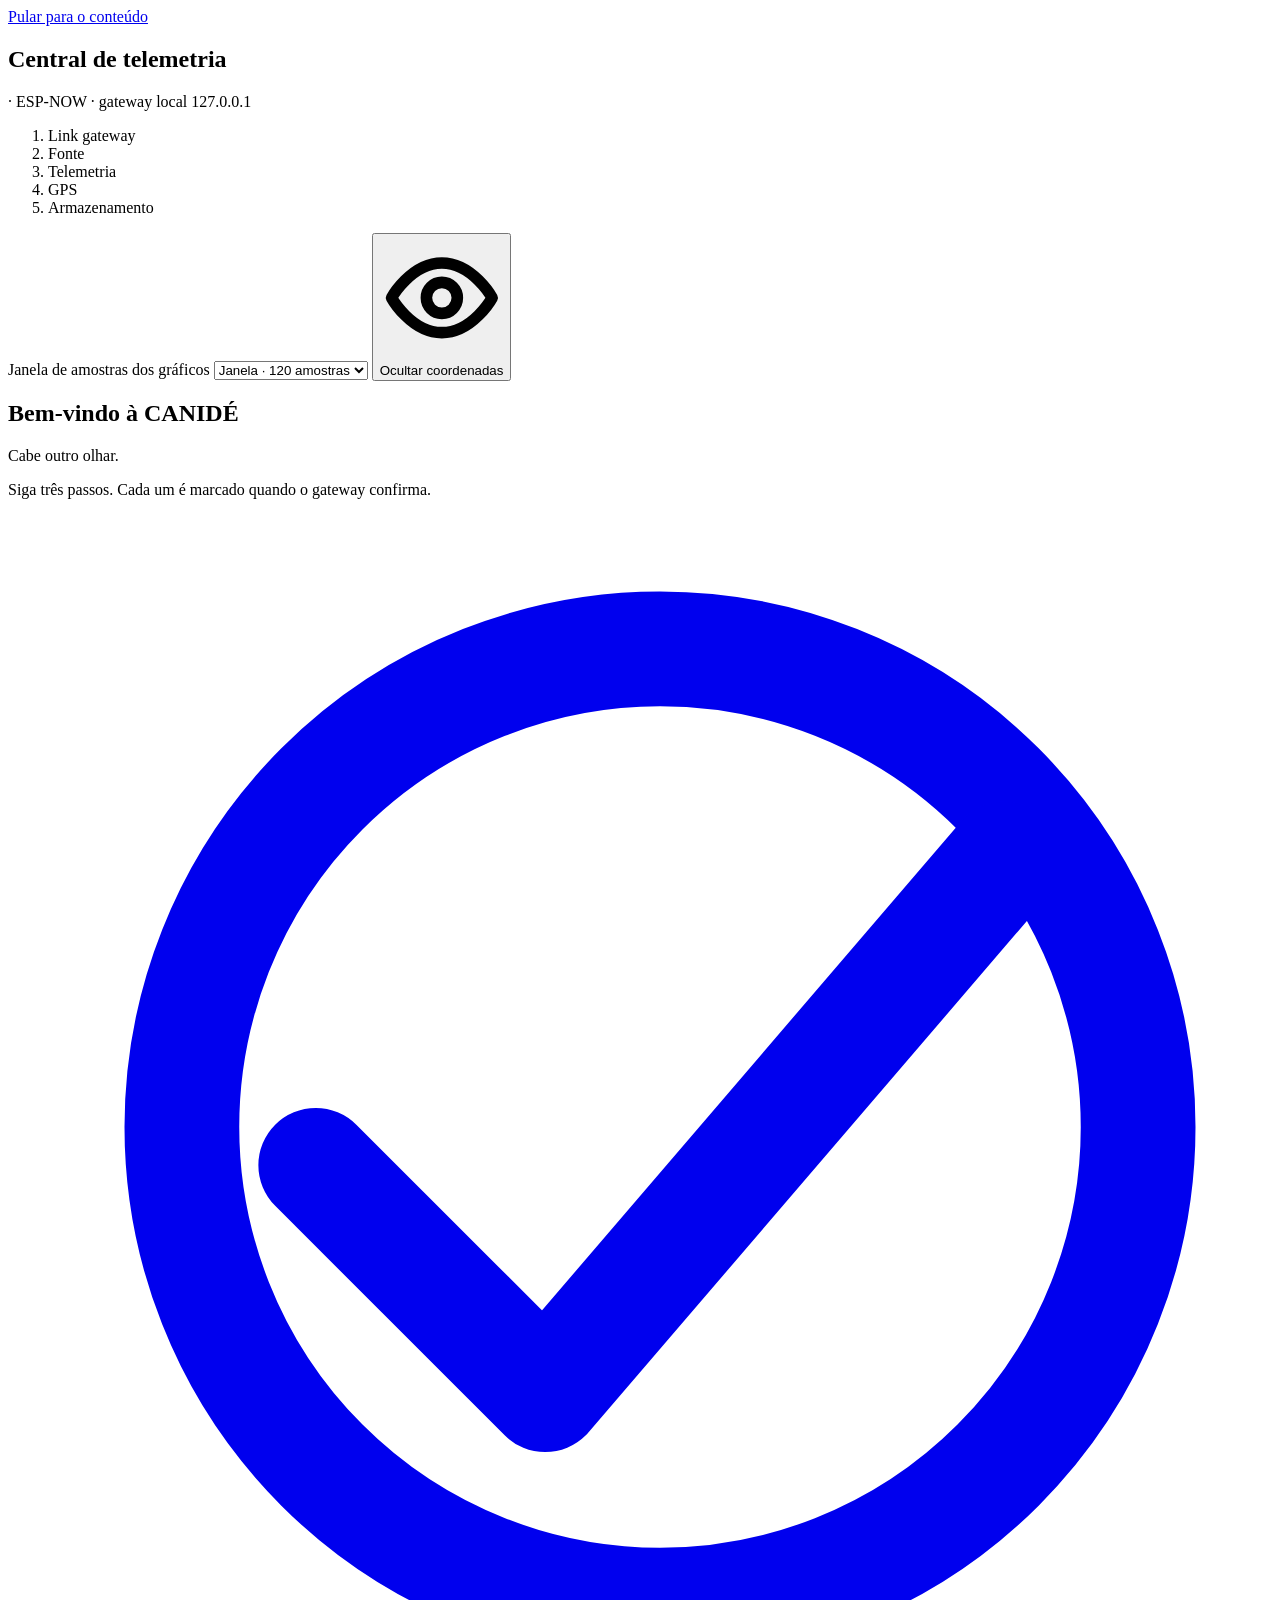
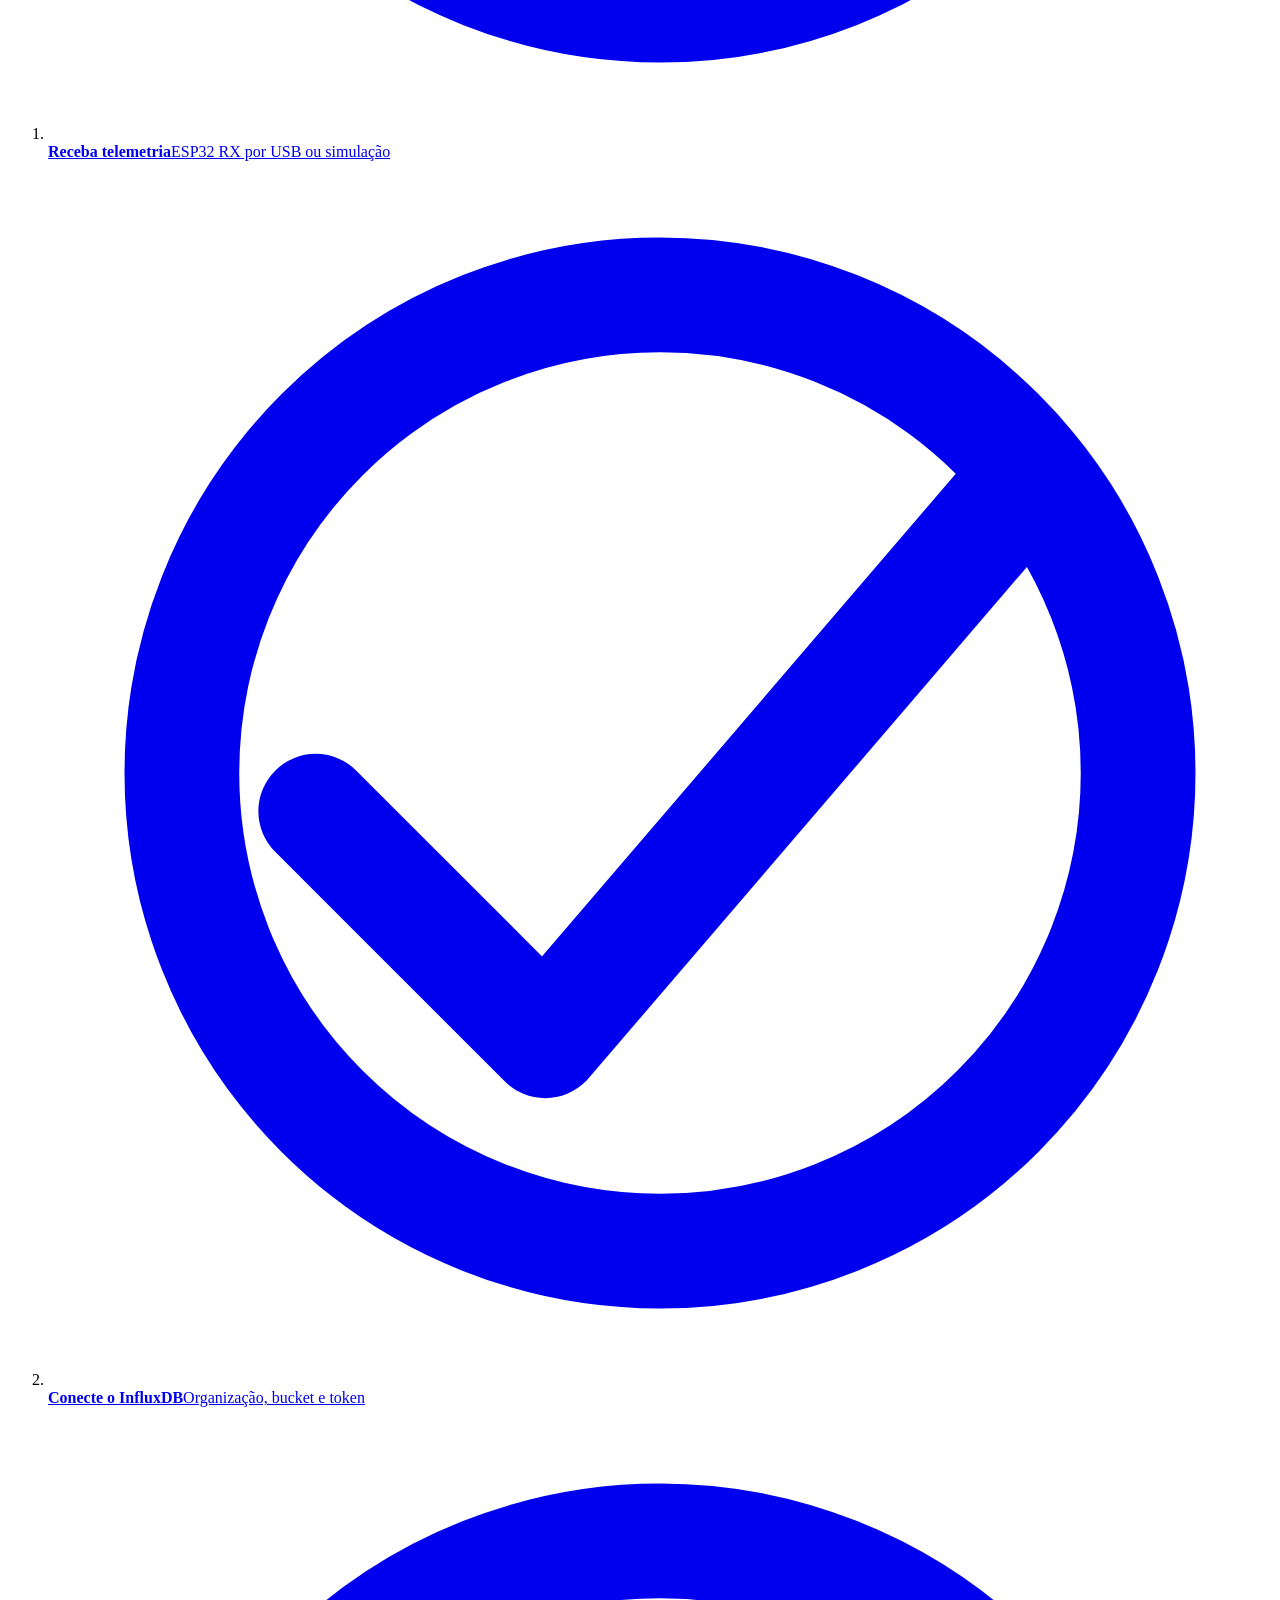
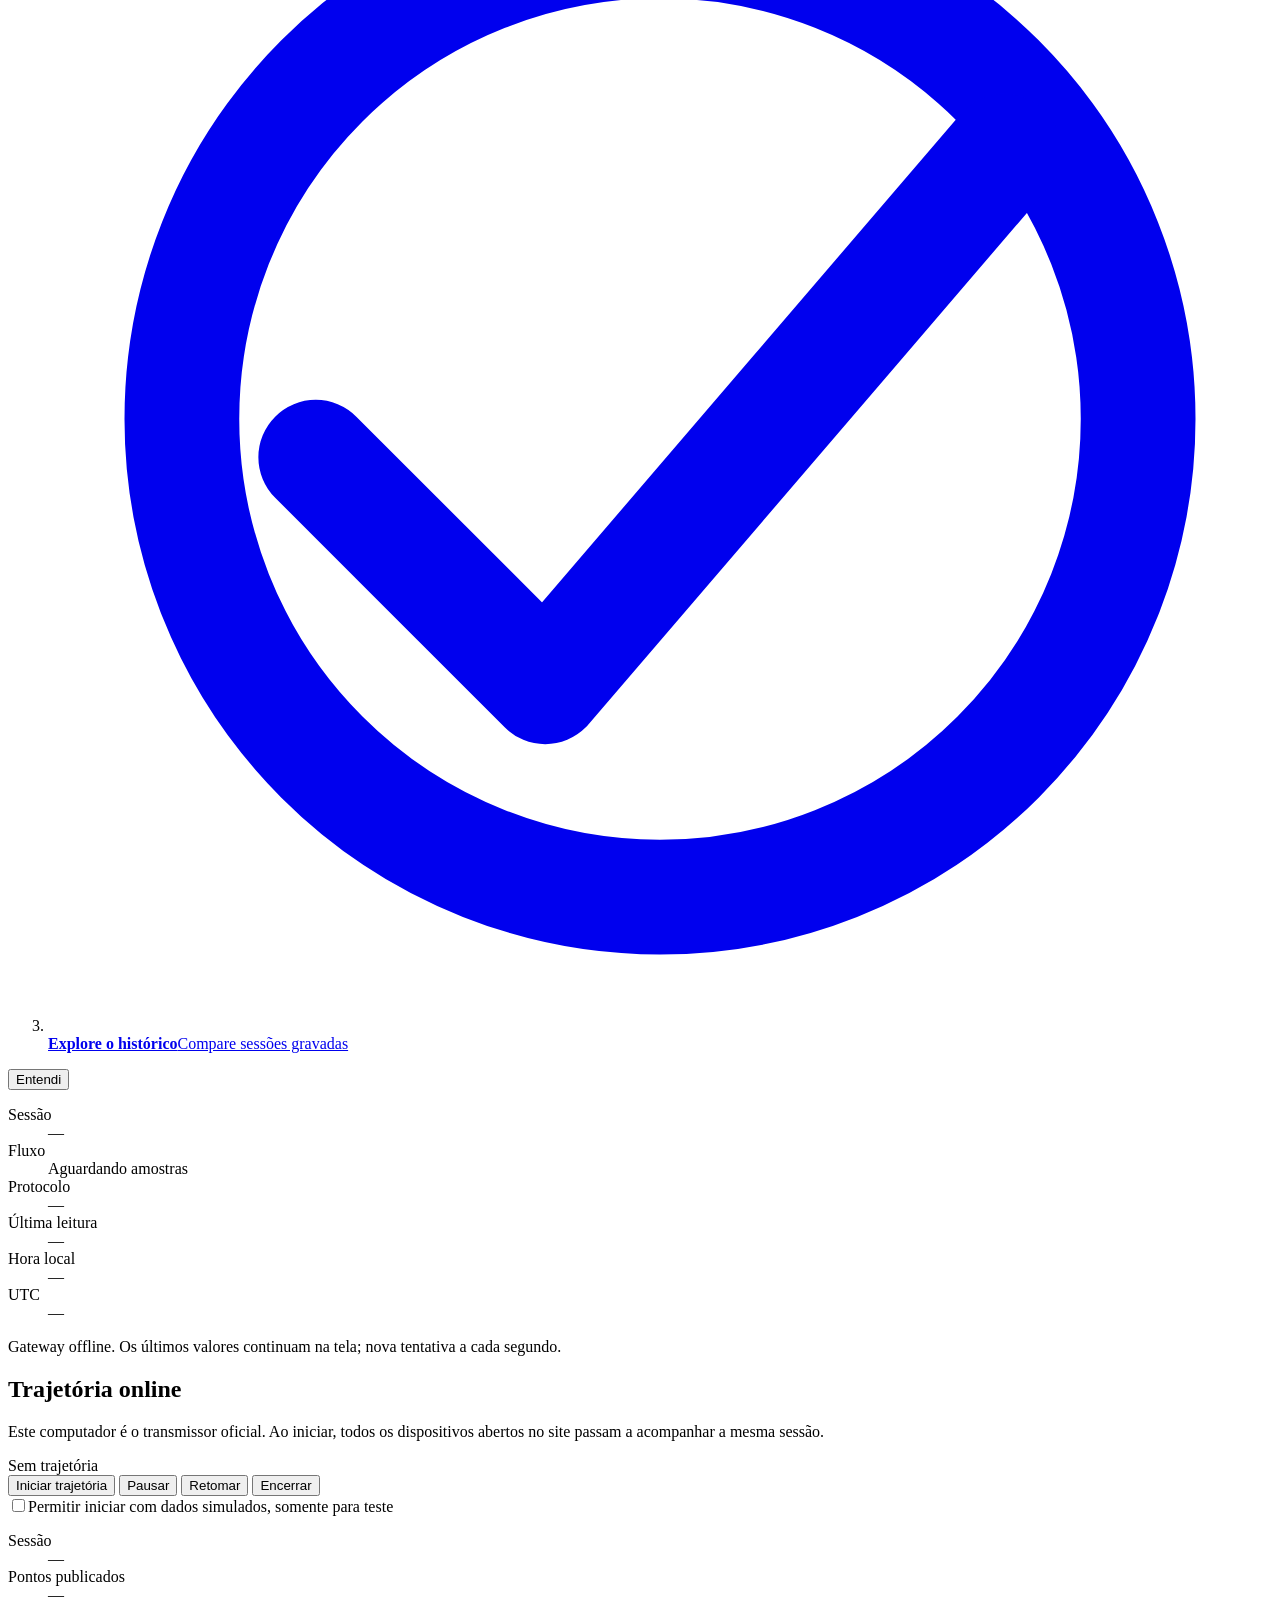
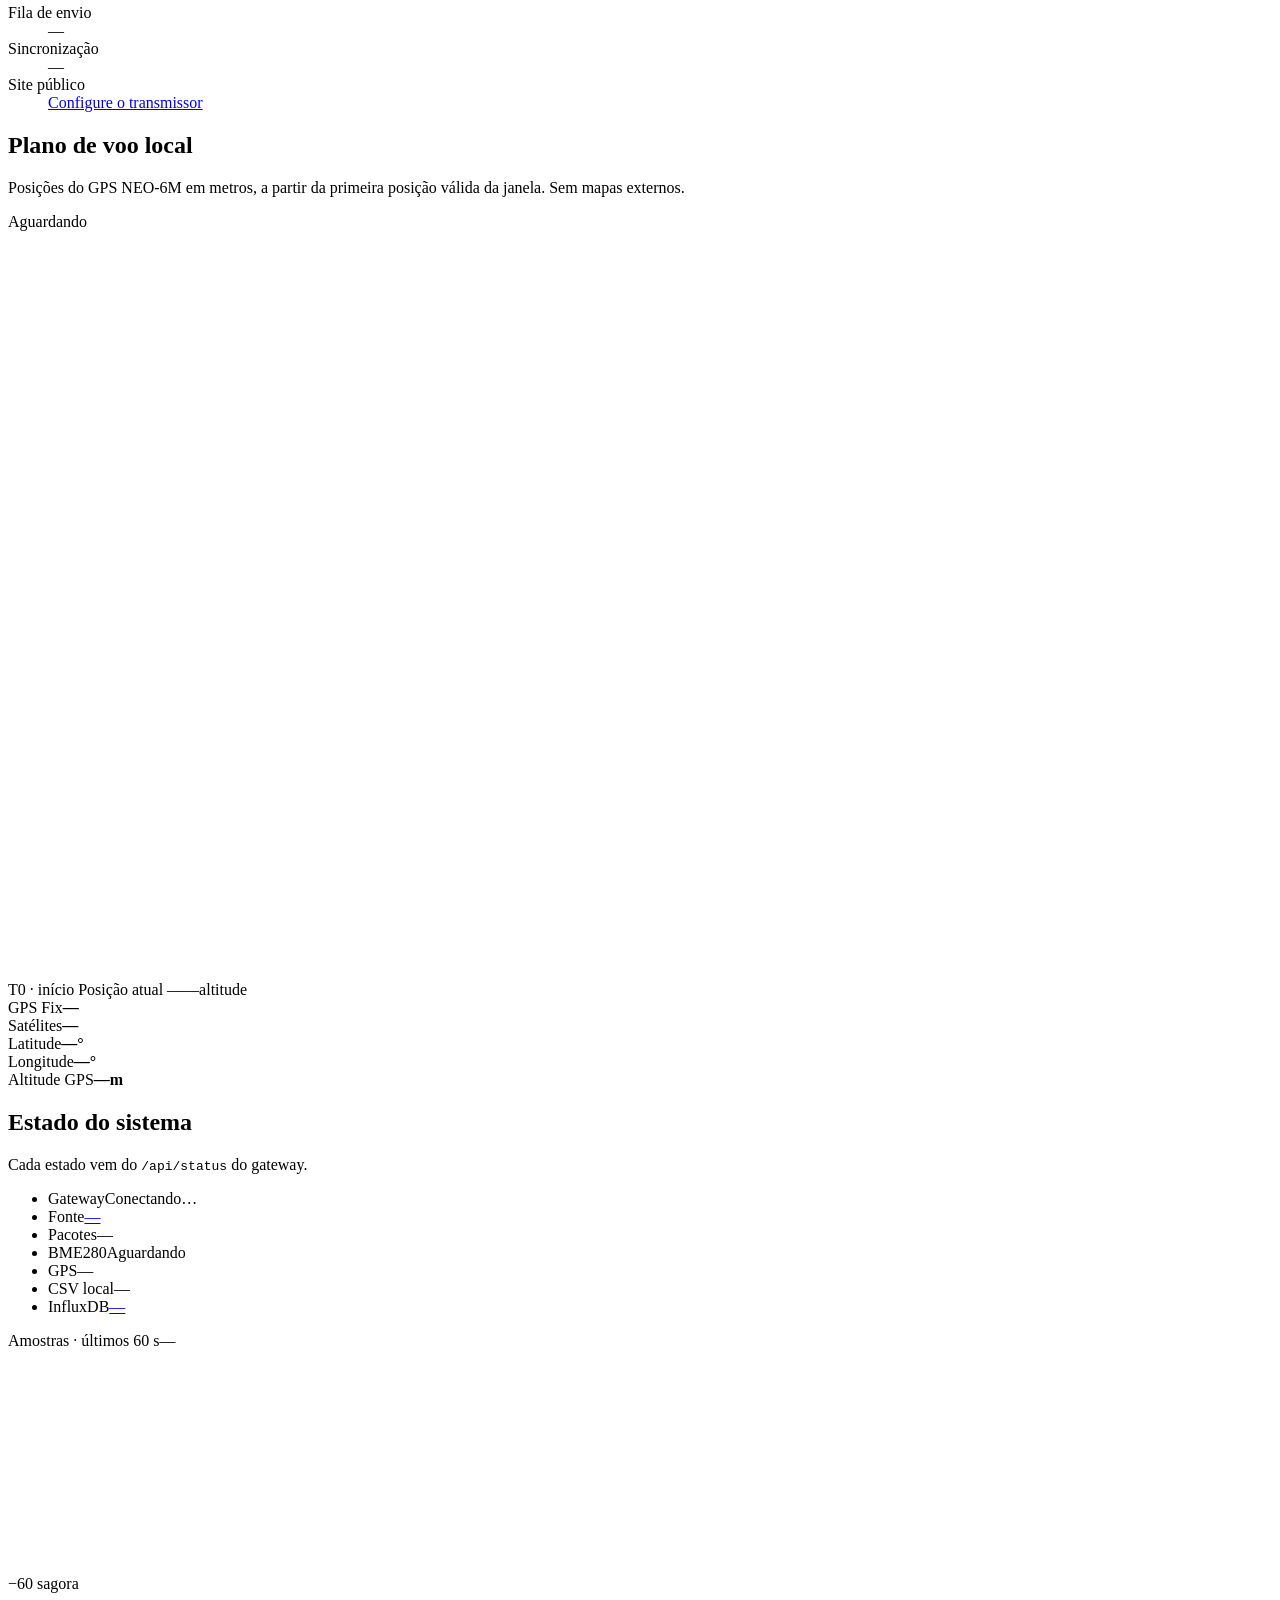
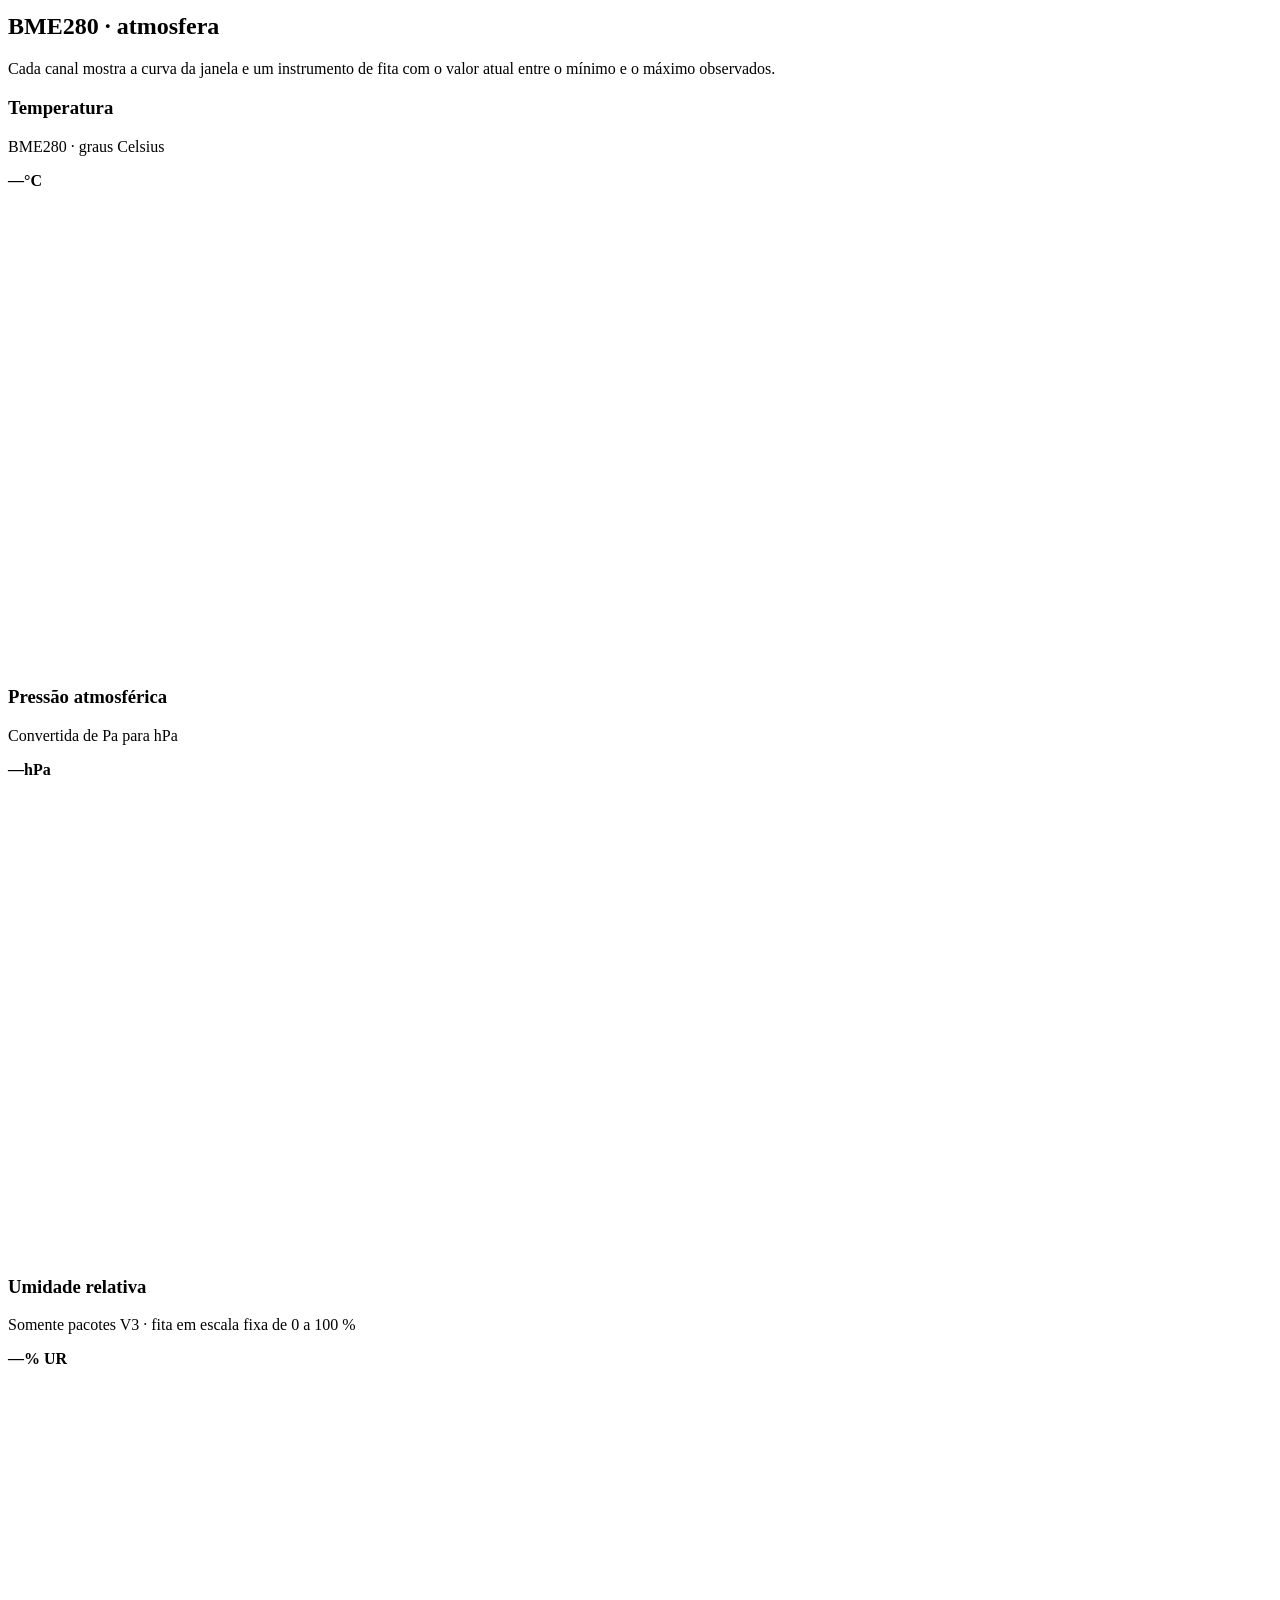
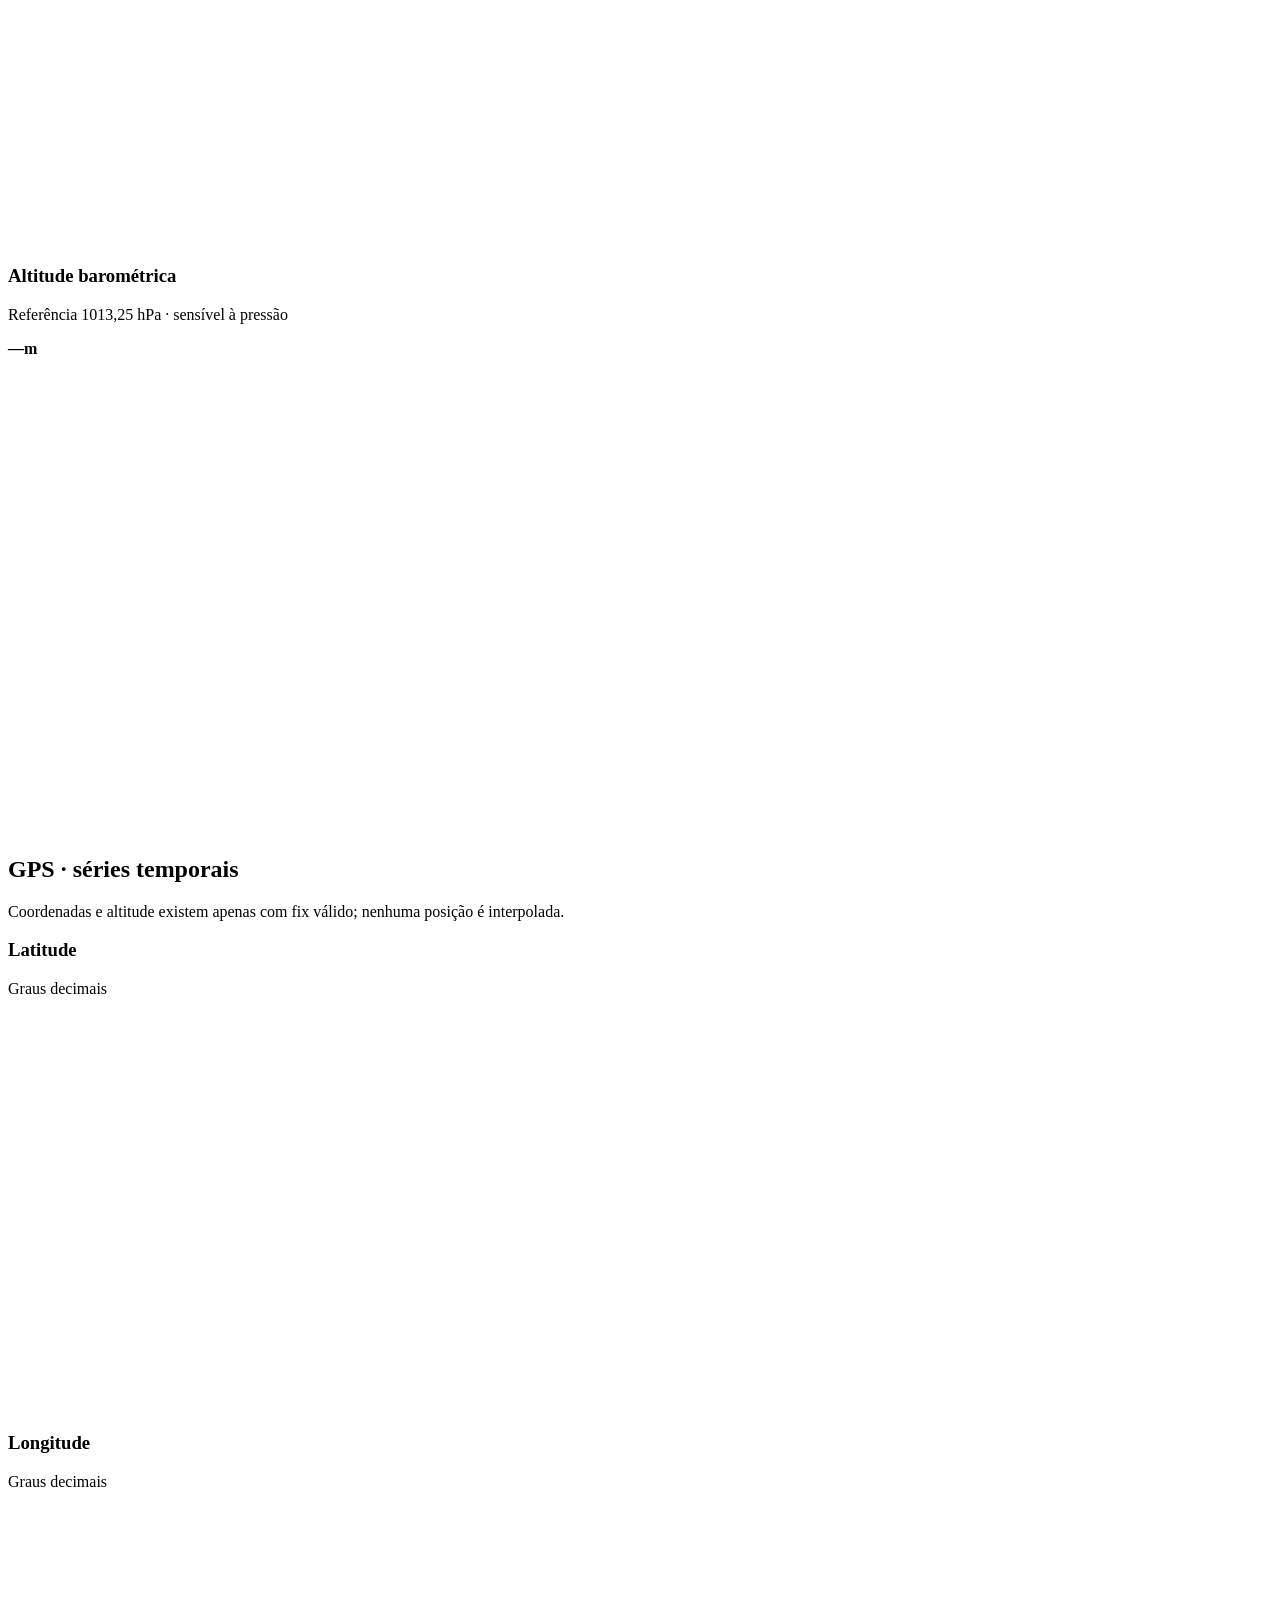
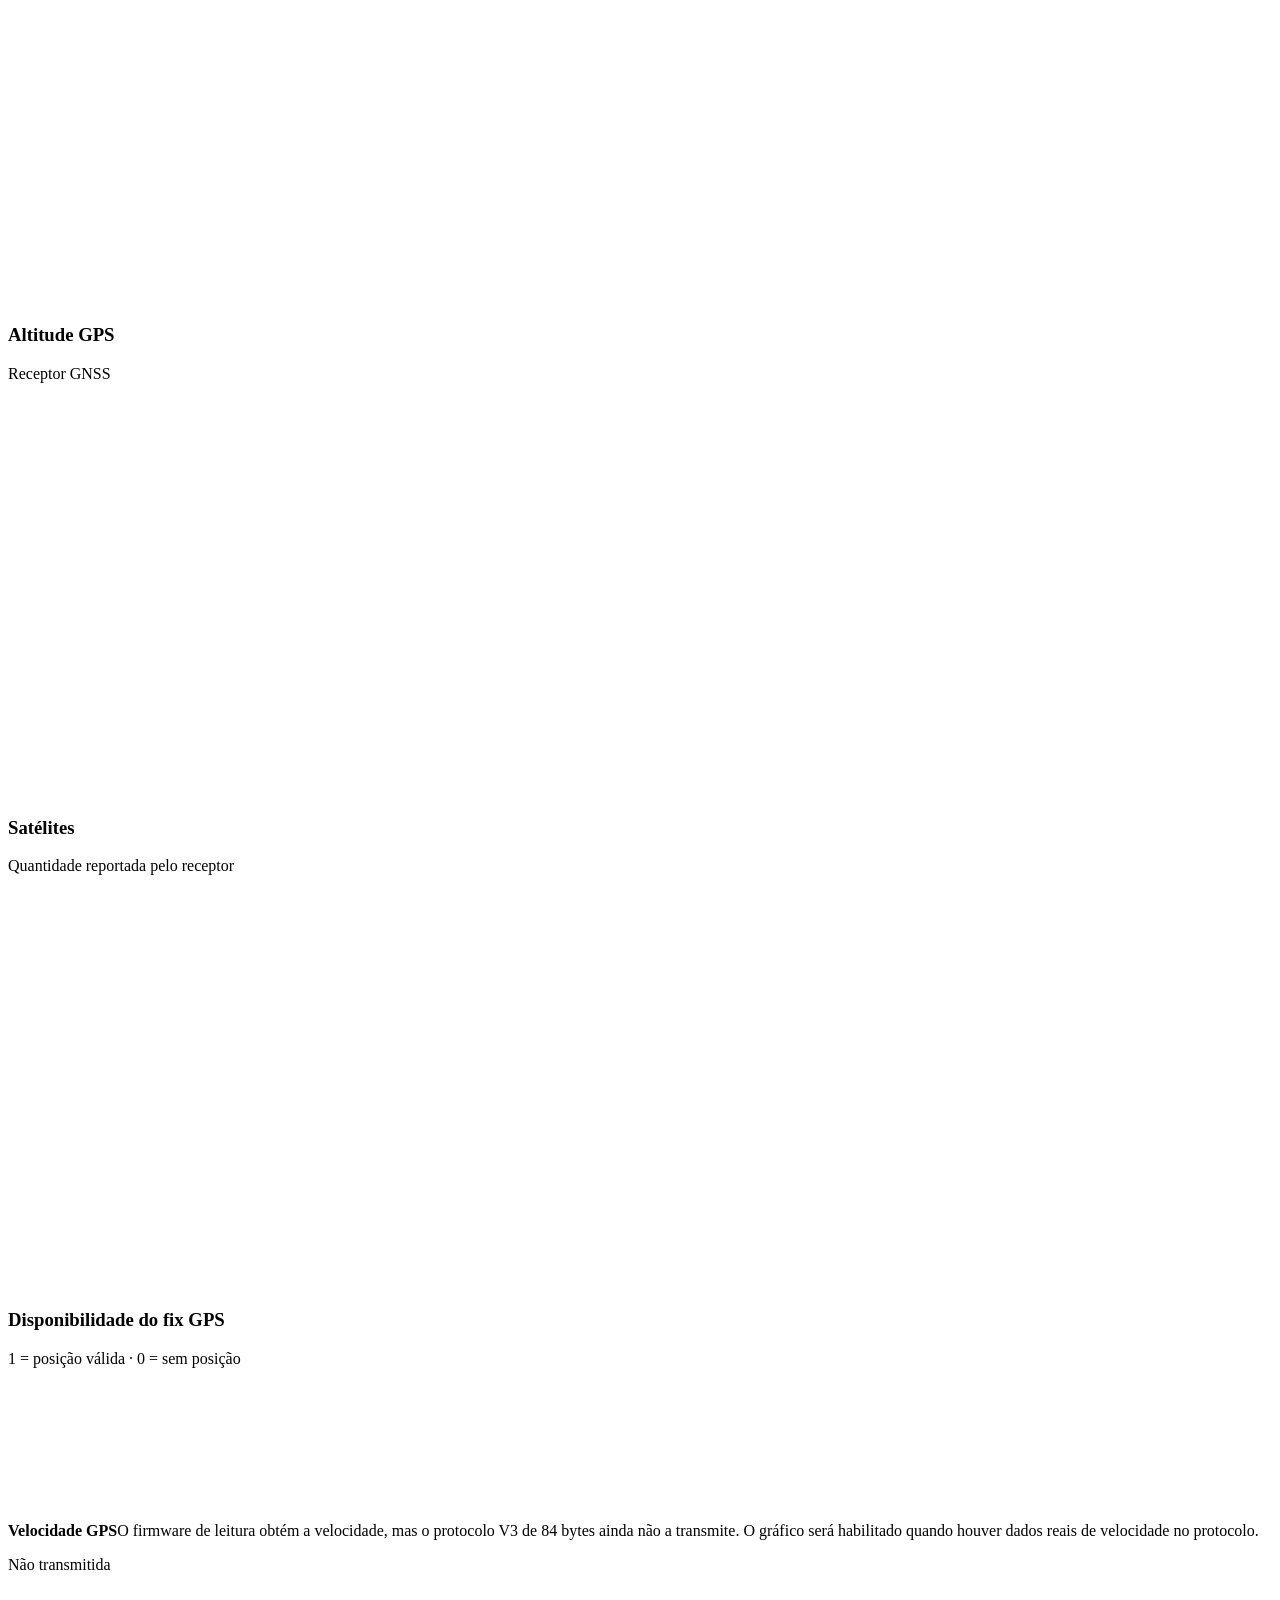
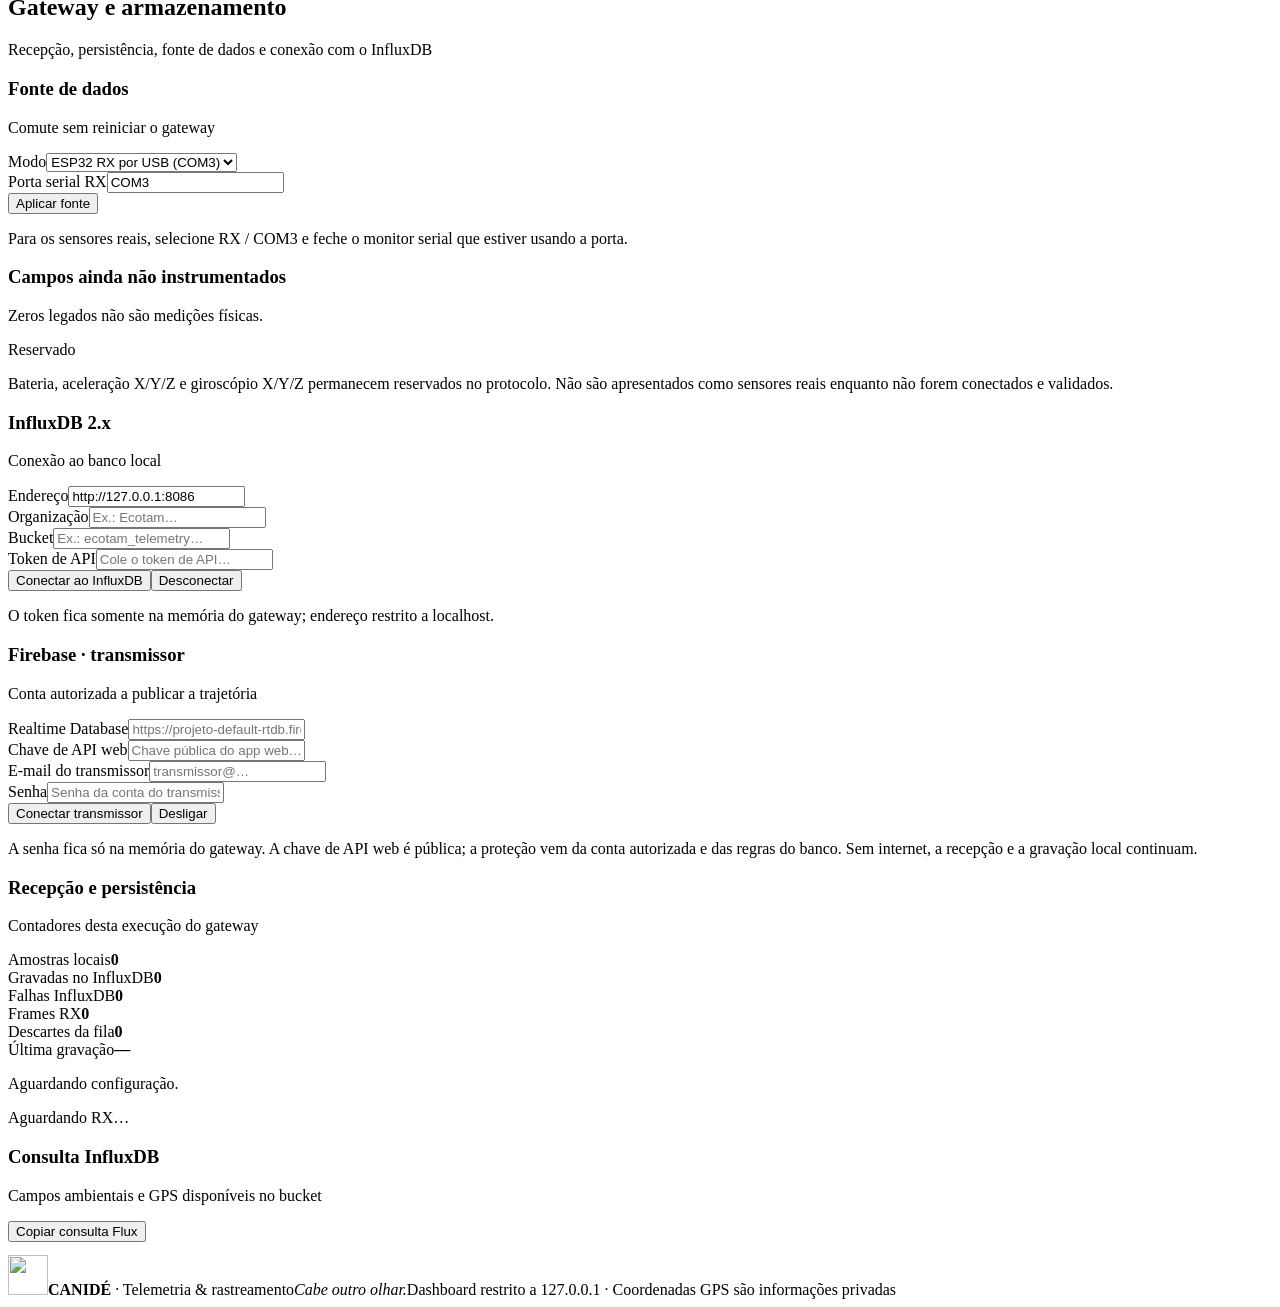
==== GATEWAY_PC/dashboard.html @ 59fcd494 "Telemetria online multidispositivo: Firebase como camada de sincronização e site no GitHub Pages - e" ====
<!DOCTYPE html>
<html lang="pt-BR">
<head>
  <meta charset="utf-8">
  <meta name="viewport" content="width=device-width,initial-scale=1">
  <meta name="color-scheme" content="light">
  <meta name="theme-color" content="#FFFFFF">
  <title>CANIDÉ · Tempo real</title>
  <link rel="icon" href="/assets/brand/icons/08-favicon.svg" type="image/svg+xml">
  <link rel="icon" href="/assets/brand/icons/favicon.ico" sizes="32x32">
  <link rel="apple-touch-icon" href="/assets/brand/icons/07-avatar.png">
 <link rel="preload" href="/assets/brand/fonts/OpenSans-Regular.woff" as="font" type="font/woff" crossorigin><link rel="preload" href="/assets/brand/fonts/OpenSans-Bold.woff" as="font" type="font/woff" crossorigin>
 <link rel="stylesheet" href="/dashboard.css">
  <script src="/dashboard.js" defer></script>
</head>
<body data-page="live" class="is-loading">
<a class="skip-link" href="#main">Pular para o conteúdo</a>
<div class="app">
<div class="sidebar" data-shell="sidebar"></div>
<div class="app-main">
<header class="topbar" data-shell="topbar"></header>

<main id="main" class="page">
  <!-- Abertura: título, data e sequência de inicialização ligada a estados reais. -->
  <section class="hero" aria-labelledby="mission-title">
    <div class="hero__copy">
      <h1 id="mission-title" class="mission-title">Central de telemetria</h1>
      <p class="mission-id"><span data-greeting></span> · ESP-NOW · gateway local 127.0.0.1</p>
      <ol class="boot" aria-label="Sequência de inicialização">
        <li class="boot__step" id="boot-link" data-state="wait">Link gateway</li>
        <li class="boot__step" id="boot-source" data-state="idle">Fonte</li>
        <li class="boot__step" id="boot-telemetry" data-state="idle">Telemetria</li>
        <li class="boot__step" id="boot-gps" data-state="idle">GPS</li>
        <li class="boot__step" id="boot-storage" data-state="idle">Armazenamento</li>
      </ol>
      <div class="live-toolbar">
        <label class="visually-hidden" for="window-size">Janela de amostras dos gráficos</label>
        <select id="window-size" class="input input--compact"><option value="60">Janela · 60 amostras</option><option value="120" selected>Janela · 120 amostras</option><option value="240">Janela · 240 amostras</option></select>
        <button type="button" id="mask-coords" class="btn btn--ghost" aria-pressed="false"><svg viewBox="0 0 16 16" aria-hidden="true" focusable="false"><path d="M1.5 8S4 3.5 8 3.5 14.5 8 14.5 8 12 12.5 8 12.5 1.5 8 1.5 8Z M8 10a2 2 0 1 0 0-4 2 2 0 0 0 0 4Z" fill="none" stroke="currentColor" stroke-width="1.5" stroke-linejoin="round"/></svg>Ocultar coordenadas</button>
      </div>
    </div>
  </section>

  <!-- Primeiros passos: visível até ser dispensado; etapas marcadas pelo estado real. -->
  <section id="guide" class="panel hud guide hidden" aria-labelledby="guide-title">
    <span class="guide__bird" data-brand="symbol" aria-hidden="true"></span>
    <div>
      <h2 id="guide-title">Bem-vindo à CANIDÉ</h2>
      <p class="guide__slogan">Cabe outro olhar.</p>
      <p>Siga três passos. Cada um é marcado quando o gateway confirma.</p>
      <ol class="guide__steps">
        <li data-step="source" data-state="todo"><a href="#source-panel"><svg class="guide__icon" viewBox="0 0 16 16" aria-hidden="true" focusable="false" fill="none" stroke="currentColor" stroke-width="1.5" stroke-linecap="round" stroke-linejoin="round"><circle class="guide__todo" cx="8" cy="8" r="6.25"/><path class="guide__done" d="M3.5 8.5 6.5 11.5 12.5 4.5"/></svg><b>Receba telemetria</b><span>ESP32 RX por USB ou simulação</span></a></li>
        <li data-step="influx" data-state="todo"><a href="#influx-panel"><svg class="guide__icon" viewBox="0 0 16 16" aria-hidden="true" focusable="false" fill="none" stroke="currentColor" stroke-width="1.5" stroke-linecap="round" stroke-linejoin="round"><circle class="guide__todo" cx="8" cy="8" r="6.25"/><path class="guide__done" d="M3.5 8.5 6.5 11.5 12.5 4.5"/></svg><b>Conecte o InfluxDB</b><span>Organização, bucket e token</span></a></li>
        <li data-step="history" data-state="todo"><a href="/historico"><svg class="guide__icon" viewBox="0 0 16 16" aria-hidden="true" focusable="false" fill="none" stroke="currentColor" stroke-width="1.5" stroke-linecap="round" stroke-linejoin="round"><circle class="guide__todo" cx="8" cy="8" r="6.25"/><path class="guide__done" d="M3.5 8.5 6.5 11.5 12.5 4.5"/></svg><b>Explore o histórico</b><span>Compare sessões gravadas</span></a></li>
      </ol>
    </div>
    <button type="button" id="guide-dismiss" class="btn btn--ghost">Entendi</button>
  </section>

  <dl class="panel mission-bar" aria-label="Estado da missão">
    <div class="status-cell"><dt>Sessão</dt><dd id="session-state" class="mono">—</dd></div>
    <div class="status-cell"><dt>Fluxo</dt><dd id="fresh-label">Aguardando amostras</dd></div>
    <div class="status-cell"><dt>Protocolo</dt><dd id="protocol-label" class="mono">—</dd></div>
    <div class="status-cell"><dt>Última leitura</dt><dd id="last-sample-time" class="mono">—</dd></div>
    <div class="status-cell"><dt>Hora local</dt><dd id="clock-local" class="mono">—</dd></div>
    <div class="status-cell"><dt>UTC</dt><dd id="clock-utc" class="mono">—</dd></div>
  </dl>
  <div id="offline-banner" class="banner error offline-banner hidden" role="alert">Gateway offline. Os últimos valores continuam na tela; nova tentativa a cada segundo.</div>
  <p id="announcer" class="visually-hidden" aria-live="polite"></p>

  <!-- Transmissão online: só existe neste computador (127.0.0.1). O site público não tem estes controles. -->
  <section class="panel traj-panel" id="traj-panel" aria-labelledby="h-traj">
    <header class="panel__head">
      <div><h2 id="h-traj" class="deck-title">Trajetória online</h2><p>Este computador é o transmissor oficial. Ao iniciar, todos os dispositivos abertos no site passam a acompanhar a mesma sessão.</p></div>
      <span id="traj-tag" class="tag">Sem trajetória</span>
    </header>
    <div class="traj-grid">
      <div class="traj-controls">
        <div class="btn-row traj-actions">
          <button type="button" class="btn" id="traj-start" data-action="start">Iniciar trajetória</button>
          <button type="button" class="btn btn--ghost" id="traj-pause" data-action="pause">Pausar</button>
          <button type="button" class="btn btn--ghost" id="traj-resume" data-action="resume">Retomar</button>
          <button type="button" class="btn btn--ghost" id="traj-finish" data-action="finish">Encerrar</button>
        </div>
        <label class="check" for="traj-allow-sim"><input type="checkbox" id="traj-allow-sim"><span>Permitir iniciar com dados simulados, somente para teste</span></label>
        <p id="traj-message" class="msg" role="status"></p>
      </div>
      <dl class="traj-facts">
        <div><dt>Sessão</dt><dd id="traj-id" class="mono">—</dd></div>
        <div><dt>Pontos publicados</dt><dd id="traj-points" class="mono">—</dd></div>
        <div><dt>Fila de envio</dt><dd id="traj-pending" class="mono">—</dd></div>
        <div><dt>Sincronização</dt><dd id="traj-link">—</dd></div>
        <div class="traj-facts__wide"><dt>Site público</dt><dd><a id="traj-site" href="#sync-panel">Configure o transmissor</a></dd></div>
      </dl>
    </div>
    <p id="traj-error" class="error" role="alert"></p>
  </section>

  <!-- Deck principal: trajetória protagonista + subsistemas. -->
  <div class="deck">
    <section class="panel hud track-panel" aria-labelledby="h-track">
      <header class="panel__head">
        <div><h2 id="h-track" class="deck-title">Plano de voo local</h2><p>Posições do GPS NEO-6M em metros, a partir da primeira posição válida da janela. Sem mapas externos.</p></div>
        <span id="gps-status" class="tag">Aguardando</span>
      </header>
      <div class="chart-frame" data-sensitive><svg id="chart-track" class="chart chart--track" viewBox="0 0 900 520" role="img" aria-label="Trajetória GPS 2D"></svg></div>
      <div class="track-foot">
        <p id="meta-track" class="chart-meta"></p>
        <div class="legend" aria-hidden="true">
          <span><i class="legend-dot tone-neutral"></i>T0 · início</span>
          <span><i class="legend-dot tone-orange"></i>Posição atual</span>
          <span class="alt-legend"><span id="alt-min" class="mono">—</span><i class="alt-ramp"><b></b><b></b><b></b></i><span id="alt-max" class="mono">—</span><span id="alt-source">altitude</span></span>
        </div>
      </div>
      <div class="track-hud" aria-label="Últimos valores GPS">
        <div class="readout tone-yellow"><span class="readout__label">GPS Fix</span><strong class="readout__value"><span id="fix-state">—</span></strong></div>
        <div class="readout tone-blue"><span class="readout__label">Satélites</span><strong class="readout__value"><span id="satellites">—</span></strong></div>
        <div class="readout tone-teal" data-sensitive><span class="readout__label">Latitude</span><strong class="readout__value"><span id="latitude">—</span><span class="readout__unit">°</span></strong></div>
        <div class="readout tone-teal" data-sensitive><span class="readout__label">Longitude</span><strong class="readout__value"><span id="longitude">—</span><span class="readout__unit">°</span></strong></div>
        <div class="readout tone-olive"><span class="readout__label">Altitude GPS</span><strong class="readout__value"><span id="gps-altitude">—</span><span class="readout__unit">m</span></strong></div>
      </div>
    </section>

    <aside class="panel hud systems" aria-labelledby="h-systems">
      <header class="panel__head"><div><h2 id="h-systems" class="deck-title">Estado do sistema</h2><p>Cada estado vem do <code>/api/status</code> do gateway.</p></div></header>
      <ul class="sys-list">
        <li class="sys"><span class="lamp" id="lamp-gateway" data-state="wait"></span><span class="sys__name">Gateway</span><span class="sys__value" id="gw-state">Conectando…</span></li>
        <li class="sys"><span class="lamp" id="lamp-source" data-state="idle"></span><span class="sys__name">Fonte</span><a class="sys__value" href="#source-panel" id="src-state">—</a></li>
        <li class="sys"><span class="lamp" id="lamp-packets" data-state="idle"></span><span class="sys__name">Pacotes</span><span class="sys__value" id="packets-state">—</span></li>
        <li class="sys"><span class="lamp" id="lamp-bme" data-state="idle"></span><span class="sys__name">BME280</span><span class="sys__value" id="bme-status">Aguardando</span></li>
        <li class="sys"><span class="lamp" id="lamp-gps" data-state="idle"></span><span class="sys__name">GPS</span><span class="sys__value" id="gps-sys">—</span></li>
        <li class="sys"><span class="lamp" id="lamp-csv" data-state="idle"></span><span class="sys__name">CSV local</span><span class="sys__value" id="csv-state">—</span></li>
        <li class="sys"><span class="lamp" id="lamp-db" data-state="idle"></span><span class="sys__name">InfluxDB</span><a class="sys__value" href="#influx-panel" id="db-state">—</a></li>
      </ul>
      <div class="activity">
        <div class="activity__head"><span class="status-label">Amostras · últimos 60 s</span><span id="packet-rate" class="mono">—</span></div>
        <svg id="packet-activity" class="activity__plot" viewBox="0 0 320 56" role="img" aria-label="Chegada de amostras nos últimos 60 segundos"></svg>
        <div class="activity__axis mono" aria-hidden="true"><span>−60 s</span><span>agora</span></div>
      </div>
    </aside>
  </div>

  <section class="section" aria-labelledby="bme-title">
    <div class="section-title">
      <div class="section-title__id"><div><h2 id="bme-title">BME280 · atmosfera</h2><p>Cada canal mostra a curva da janela e um instrumento de fita com o valor atual entre o mínimo e o máximo observados.</p></div></div>
    </div>
    <div class="chart-grid chart-grid--bme">
      <article class="panel hud chart-panel channel tone-orange" aria-labelledby="h-temperature">
        <header class="channel__head"><div><h3 id="h-temperature">Temperatura</h3><p>BME280 · graus Celsius</p></div><strong class="channel__value"><span id="temperature">—</span><span class="readout__unit">°C</span></strong></header>
        <div class="chart-frame"><svg id="chart-temperature" class="chart" viewBox="0 0 640 240" role="img" aria-label="Histórico recente da temperatura"></svg></div>
        <p id="meta-temperature" class="chart-meta"></p>
      </article>
      <article class="panel hud chart-panel channel tone-blue" aria-labelledby="h-pressure">
        <header class="channel__head"><div><h3 id="h-pressure">Pressão atmosférica</h3><p>Convertida de Pa para hPa</p></div><strong class="channel__value"><span id="pressure">—</span><span class="readout__unit">hPa</span></strong></header>
        <div class="chart-frame"><svg id="chart-pressure" class="chart" viewBox="0 0 640 240" role="img" aria-label="Histórico recente da pressão"></svg></div>
        <p id="meta-pressure" class="chart-meta"></p>
      </article>
      <article class="panel hud chart-panel channel tone-teal" aria-labelledby="h-humidity">
        <header class="channel__head"><div><h3 id="h-humidity">Umidade relativa</h3><p>Somente pacotes V3 · fita em escala fixa de 0 a 100 %</p></div><strong class="channel__value"><span id="humidity">—</span><span class="readout__unit">% UR</span></strong></header>
        <div class="chart-frame"><svg id="chart-humidity" class="chart" viewBox="0 0 640 240" role="img" aria-label="Histórico recente da umidade"></svg></div>
        <p id="meta-humidity" class="chart-meta"></p>
      </article>
      <article class="panel hud chart-panel channel tone-olive" aria-labelledby="h-altitude">
        <header class="channel__head"><div><h3 id="h-altitude">Altitude barométrica</h3><p>Referência 1013,25 hPa · sensível à pressão</p></div><strong class="channel__value"><span id="altitude">—</span><span class="readout__unit">m</span></strong></header>
        <div class="chart-frame"><svg id="chart-altitude" class="chart" viewBox="0 0 640 240" role="img" aria-label="Histórico recente da altitude barométrica"></svg></div>
        <p id="meta-altitude" class="chart-meta"></p>
      </article>
    </div>
  </section>

  <section class="section" aria-labelledby="gps-title">
    <div class="section-title">
      <div class="section-title__id"><div><h2 id="gps-title">GPS · séries temporais</h2><p>Coordenadas e altitude existem apenas com fix válido; nenhuma posição é interpolada.</p></div></div>
    </div>
    <div class="chart-grid chart-grid--gps">
      <article class="panel chart-panel channel tone-teal" aria-labelledby="h-latitude">
        <header class="panel__head"><div><h3 id="h-latitude">Latitude</h3><p>Graus decimais</p></div></header>
        <div class="chart-frame" data-sensitive><svg id="chart-latitude" class="chart" viewBox="0 0 640 200" role="img" aria-label="Latitude ao longo do tempo"></svg></div>
        <p id="meta-latitude" class="chart-meta"></p>
      </article>
      <article class="panel chart-panel channel tone-teal" aria-labelledby="h-longitude">
        <header class="panel__head"><div><h3 id="h-longitude">Longitude</h3><p>Graus decimais</p></div></header>
        <div class="chart-frame" data-sensitive><svg id="chart-longitude" class="chart" viewBox="0 0 640 200" role="img" aria-label="Longitude ao longo do tempo"></svg></div>
        <p id="meta-longitude" class="chart-meta"></p>
      </article>
      <article class="panel chart-panel channel tone-olive" aria-labelledby="h-gps-altitude">
        <header class="panel__head"><div><h3 id="h-gps-altitude">Altitude GPS</h3><p>Receptor GNSS</p></div></header>
        <div class="chart-frame"><svg id="chart-gps-altitude" class="chart" viewBox="0 0 640 200" role="img" aria-label="Altitude GPS ao longo do tempo"></svg></div>
        <p id="meta-gps-altitude" class="chart-meta"></p>
      </article>
      <article class="panel chart-panel channel tone-blue" aria-labelledby="h-satellites">
        <header class="panel__head"><div><h3 id="h-satellites">Satélites</h3><p>Quantidade reportada pelo receptor</p></div></header>
        <div class="chart-frame"><svg id="chart-satellites" class="chart" viewBox="0 0 640 200" role="img" aria-label="Número de satélites ao longo do tempo"></svg></div>
        <p id="meta-satellites" class="chart-meta"></p>
      </article>
      <article class="panel chart-panel channel tone-yellow span-all" aria-labelledby="h-fix">
        <header class="panel__head"><div><h3 id="h-fix">Disponibilidade do fix GPS</h3><p>1 = posição válida · 0 = sem posição</p></div></header>
        <div class="chart-frame"><svg id="chart-fix" class="chart chart--fix" viewBox="0 0 1280 120" role="img" aria-label="Fix GPS ao longo do tempo"></svg></div>
        <p id="meta-fix" class="chart-meta"></p>
      </article>
    </div>
    <div class="pending-note"><p><strong>Velocidade GPS</strong>O firmware de leitura obtém a velocidade, mas o protocolo V3 de 84 bytes ainda não a transmite. O gráfico será habilitado quando houver dados reais de velocidade no protocolo.</p><span class="tag">Não transmitida</span></div>
  </section>

  <section class="section" aria-labelledby="ops-title">
    <div class="section-title">
      <div class="section-title__id"><div><h2 id="ops-title">Gateway e armazenamento</h2><p>Recepção, persistência, fonte de dados e conexão com o InfluxDB</p></div></div>
    </div>
    <div class="ops-grid">
      <div class="ops-col">
      <section class="panel" id="source-panel" aria-labelledby="h-source">
        <header class="panel__head"><div><h3 id="h-source">Fonte de dados</h3><p>Comute sem reiniciar o gateway</p></div></header>
        <div class="field"><label for="source-mode">Modo</label><select id="source-mode" class="input"><option value="rx">ESP32 RX por USB (COM3)</option><option value="sim">Simulação no computador</option></select></div>
        <div class="field"><label for="source-port">Porta serial RX</label><input id="source-port" name="source-port" class="input mono" value="COM3" autocomplete="off" spellcheck="false"></div>
        <button type="button" id="source-apply" class="btn btn--ghost btn--block">Aplicar fonte</button>
        <p class="fine">Para os sensores reais, selecione RX / COM3 e feche o monitor serial que estiver usando a porta.</p>
        <p id="source-message" class="msg" role="status"></p>
      </section>
      <section class="panel" aria-labelledby="h-reserved">
        <header class="panel__head"><div><h3 id="h-reserved">Campos ainda não instrumentados</h3><p>Zeros legados não são medições físicas.</p></div><span class="tag">Reservado</span></header>
        <p class="note">Bateria, aceleração X/Y/Z e giroscópio X/Y/Z permanecem reservados no protocolo. Não são apresentados como sensores reais enquanto não forem conectados e validados.</p>
      </section>
      </div>
      <section class="panel" id="influx-panel" aria-labelledby="h-influx">
        <header class="panel__head"><div><h3 id="h-influx">InfluxDB 2.x</h3><p>Conexão ao banco local</p></div></header>
        <form id="influx-form" autocomplete="off">
          <div class="field"><label for="influx-url">Endereço</label><input id="influx-url" name="influx-url" type="url" class="input mono" required value="http://127.0.0.1:8086" spellcheck="false"></div>
          <div class="field"><label for="influx-org">Organização</label><input id="influx-org" name="influx-org" class="input" required placeholder="Ex.: Ecotam…" spellcheck="false"></div>
          <div class="field"><label for="influx-bucket">Bucket</label><input id="influx-bucket" name="influx-bucket" class="input" required placeholder="Ex.: ecotam_telemetry…" spellcheck="false"></div>
          <div class="field"><label for="influx-token">Token de API</label><input id="influx-token" name="influx-token" class="input" required type="password" placeholder="Cole o token de API…" autocomplete="off" spellcheck="false"></div>
          <div class="btn-row"><button type="submit" id="connect-button" class="btn btn--block">Conectar ao InfluxDB</button><button type="button" id="disconnect-button" class="btn btn--ghost btn--block">Desconectar</button></div>
        </form>
        <p class="fine">O token fica somente na memória do gateway; endereço restrito a localhost.</p>
        <p id="connect-message" class="msg" role="status"></p>
      </section>
      <section class="panel" id="sync-panel" aria-labelledby="h-sync">
        <header class="panel__head"><div><h3 id="h-sync">Firebase · transmissor</h3><p>Conta autorizada a publicar a trajetória</p></div></header>
        <form id="sync-form" autocomplete="off">
          <div class="field"><label for="sync-db">Realtime Database</label><input id="sync-db" name="sync-db" type="url" class="input mono" required placeholder="https://projeto-default-rtdb.firebaseio.com" spellcheck="false"></div>
          <div class="field"><label for="sync-key">Chave de API web</label><input id="sync-key" name="sync-key" class="input mono" required spellcheck="false" placeholder="Chave pública do app web…"></div>
          <div class="field"><label for="sync-email">E-mail do transmissor</label><input id="sync-email" name="sync-email" type="email" class="input" required autocomplete="username" spellcheck="false" placeholder="transmissor@…"></div>
          <div class="field"><label for="sync-password">Senha</label><input id="sync-password" name="sync-password" type="password" class="input" required autocomplete="current-password" placeholder="Senha da conta do transmissor…"></div>
          <div class="btn-row"><button type="submit" id="sync-connect" class="btn btn--block">Conectar transmissor</button><button type="button" id="sync-disconnect" class="btn btn--ghost btn--block">Desligar</button></div>
        </form>
        <p class="fine">A senha fica só na memória do gateway. A chave de API web é pública; a proteção vem da conta autorizada e das regras do banco. Sem internet, a recepção e a gravação local continuam.</p>
        <p id="sync-message" class="msg" role="status"></p>
      </section>
      <section class="panel" aria-labelledby="h-counters">
        <header class="panel__head"><div><h3 id="h-counters">Recepção e persistência</h3><p>Contadores desta execução do gateway</p></div></header>
        <div class="counters"><div><span>Amostras locais</span><strong id="samples-total">0</strong></div><div><span>Gravadas no InfluxDB</span><strong id="influx-ok">0</strong></div><div><span>Falhas InfluxDB</span><strong id="influx-fail">0</strong></div><div><span>Frames RX</span><strong id="rx-frames">0</strong></div><div><span>Descartes da fila</span><strong id="queue-drops">0</strong></div><div><span>Última gravação</span><strong id="last-write">—</strong></div></div>
        <p id="influx-status" class="note">Aguardando configuração.</p>
        <p id="rx-live" class="fine mono">Aguardando RX…</p>
        <p id="error-status" class="error" role="alert"></p>
      </section>
      <section class="panel span-all" aria-labelledby="h-flux">
        <header class="panel__head"><div><h3 id="h-flux">Consulta InfluxDB</h3><p>Campos ambientais e GPS disponíveis no bucket</p></div><button type="button" class="btn btn--ghost" id="copy-flux">Copiar consulta Flux</button></header>
        <pre id="flux" class="flux-code"></pre>
      </section>
    </div>
  </section>
</main>
<footer class="app-footer"><span class="app-footer__brand"><img src="/assets/brand/logos/05-simbolo.svg" alt="" width="40" height="40"><span><b>CANIDÉ</b> · Telemetria &amp; rastreamento<em class="app-footer__slogan">Cabe outro olhar.</em></span></span><span>Dashboard restrito a 127.0.0.1 · Coordenadas GPS são informações privadas</span></footer>
</div>
</div>
<nav class="tabbar" data-shell="tabbar" aria-label="Navegação principal"></nav>
</body>
</html>
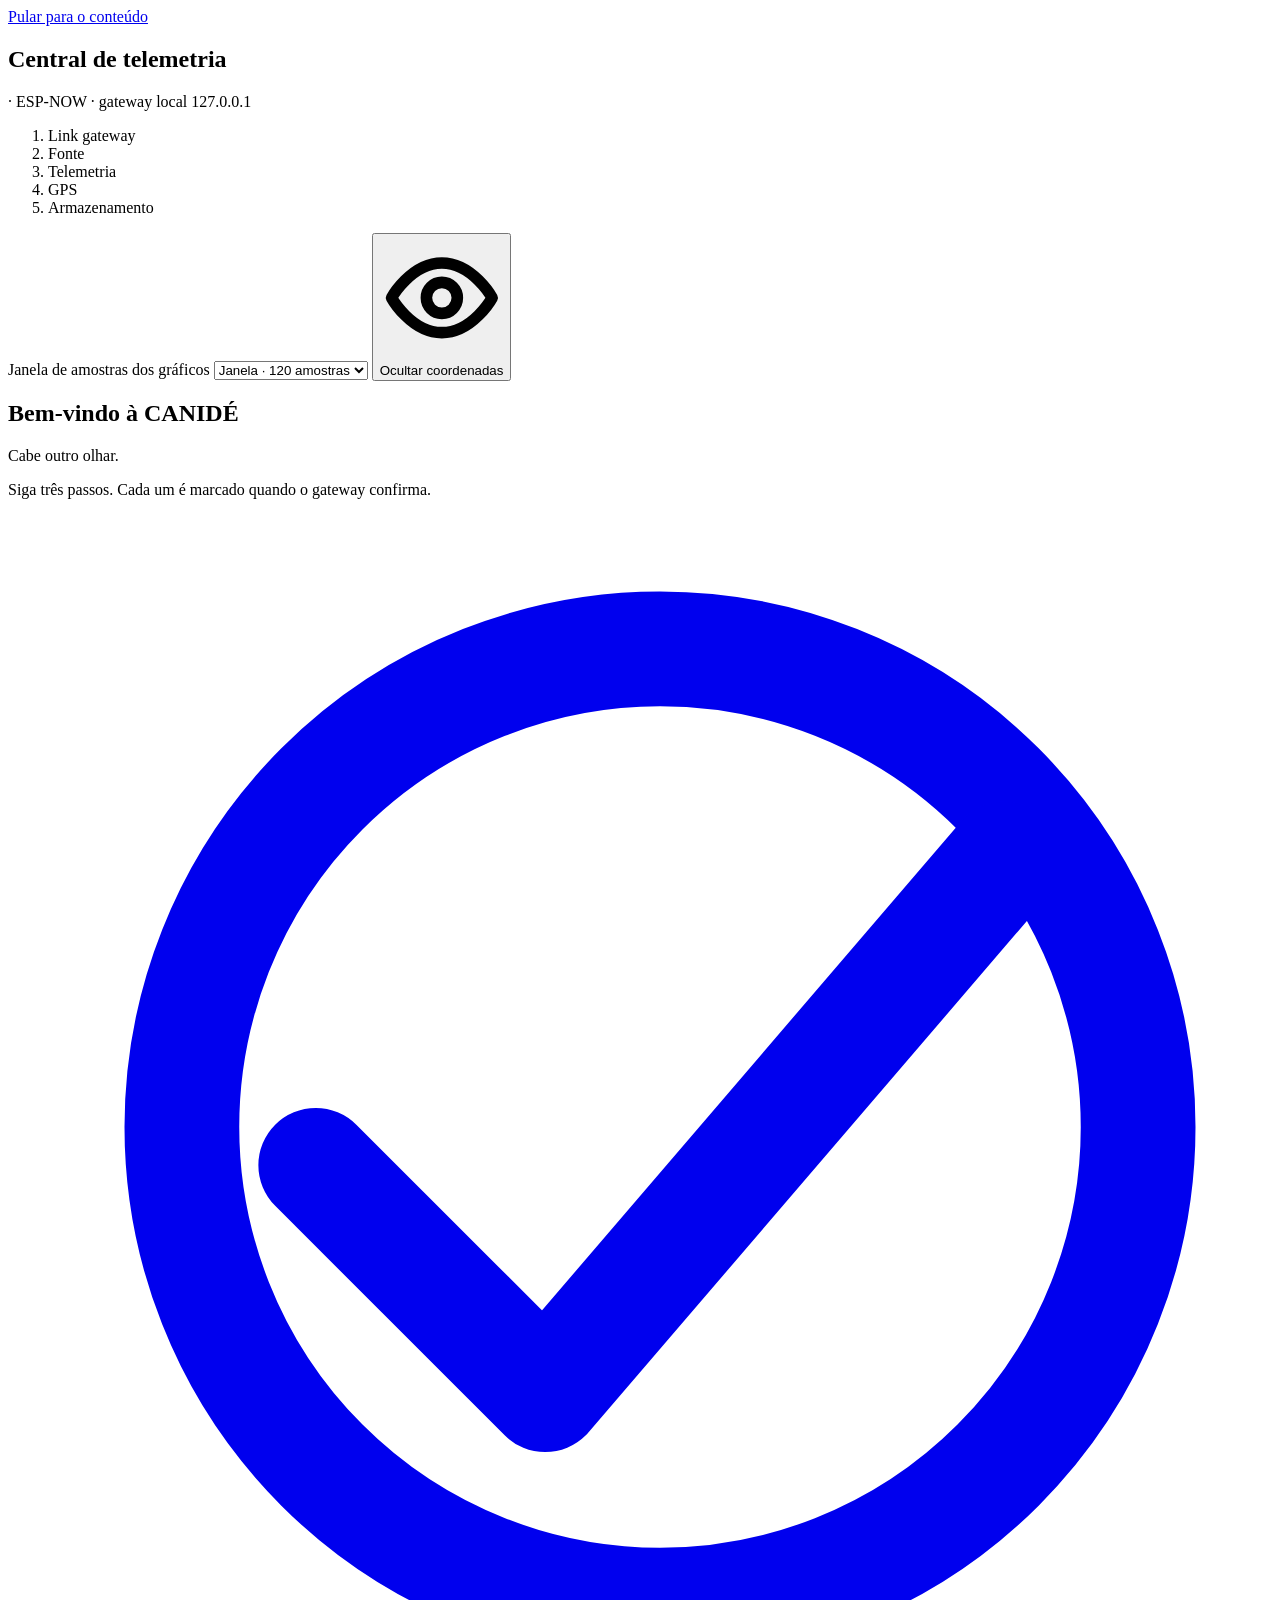
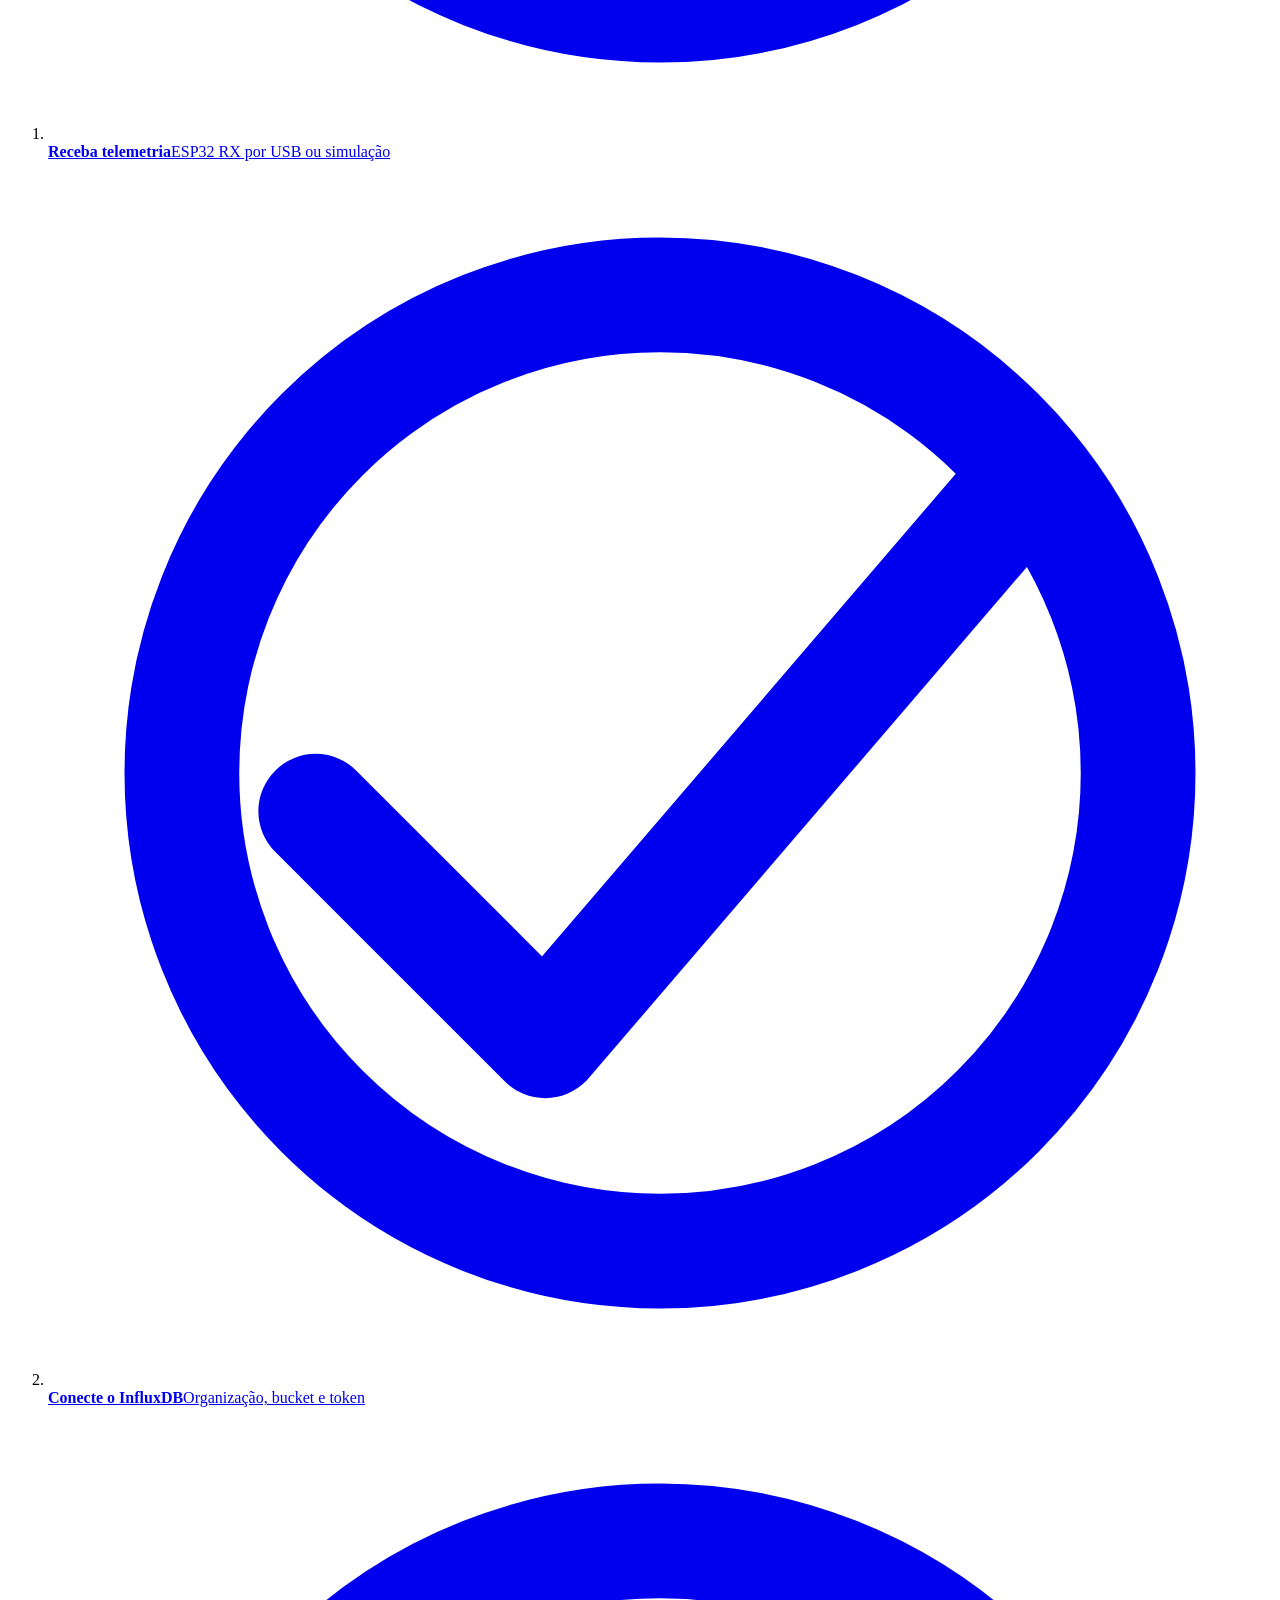
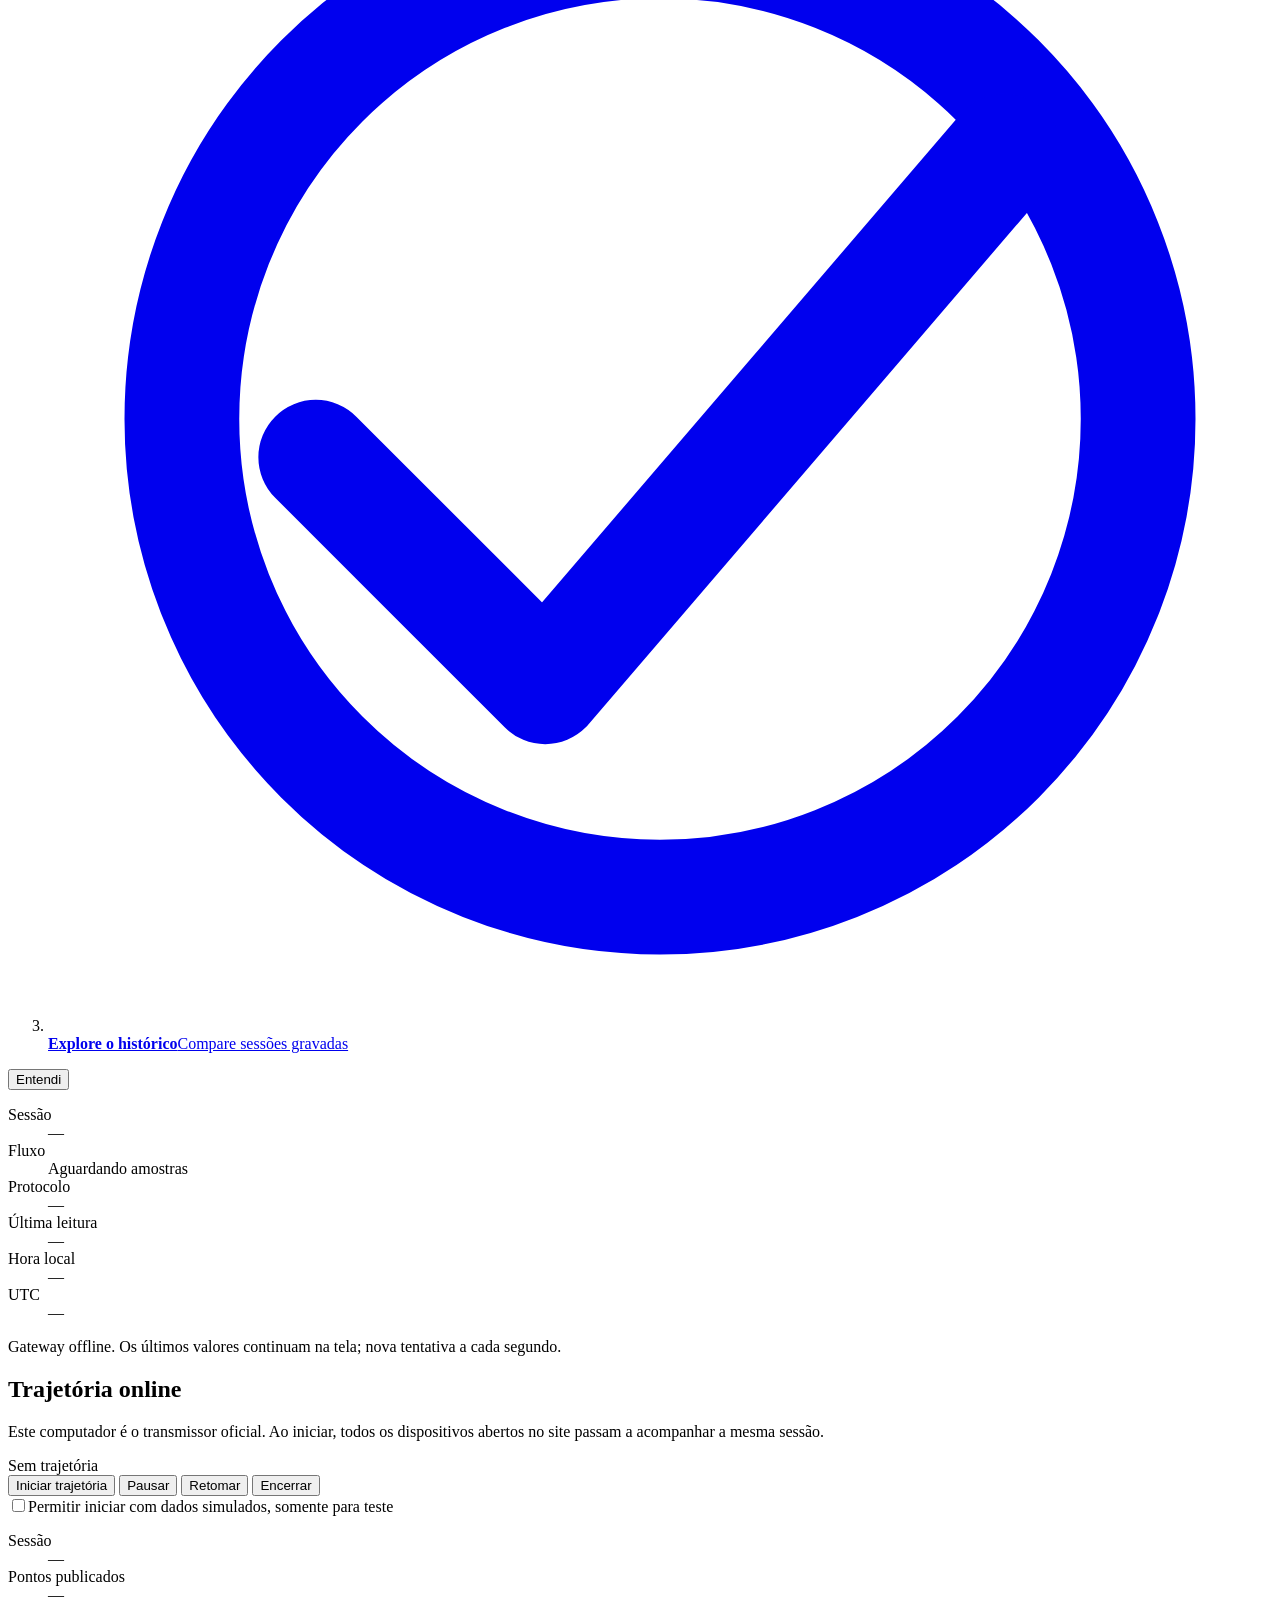
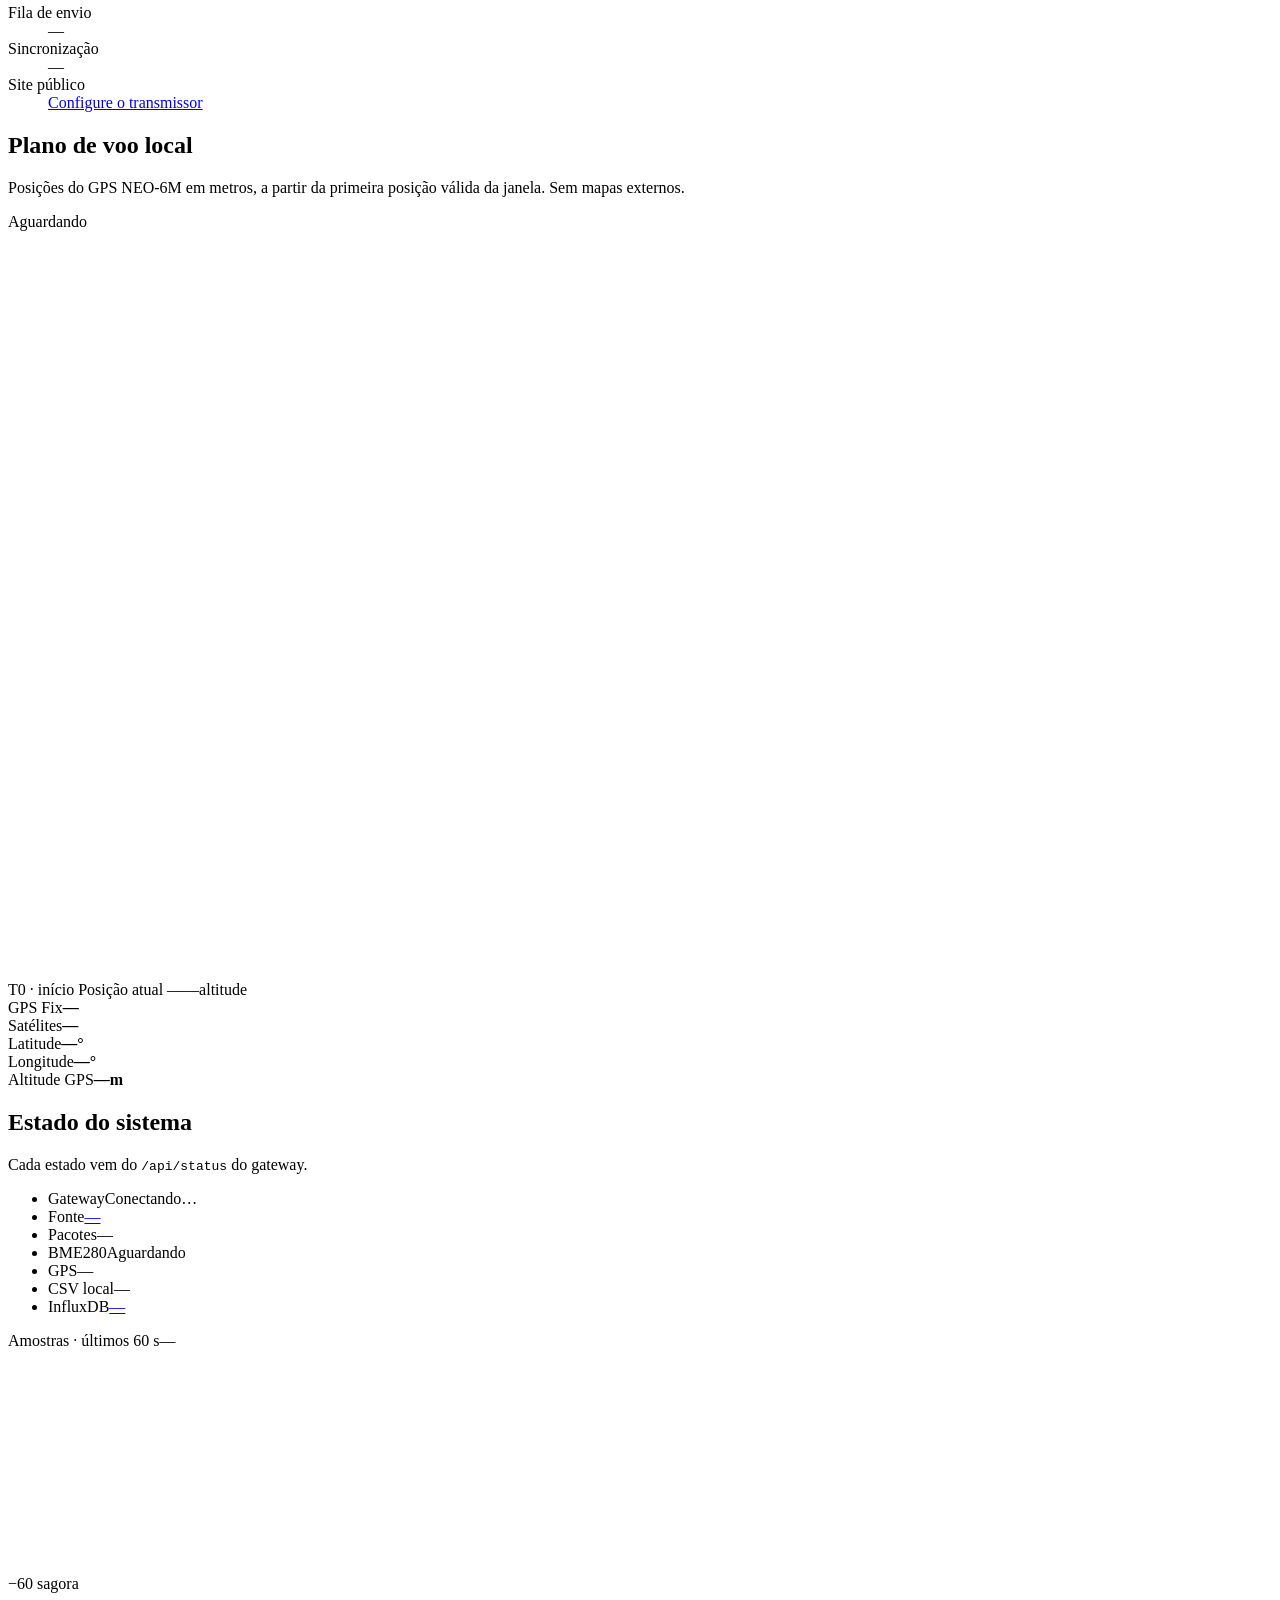
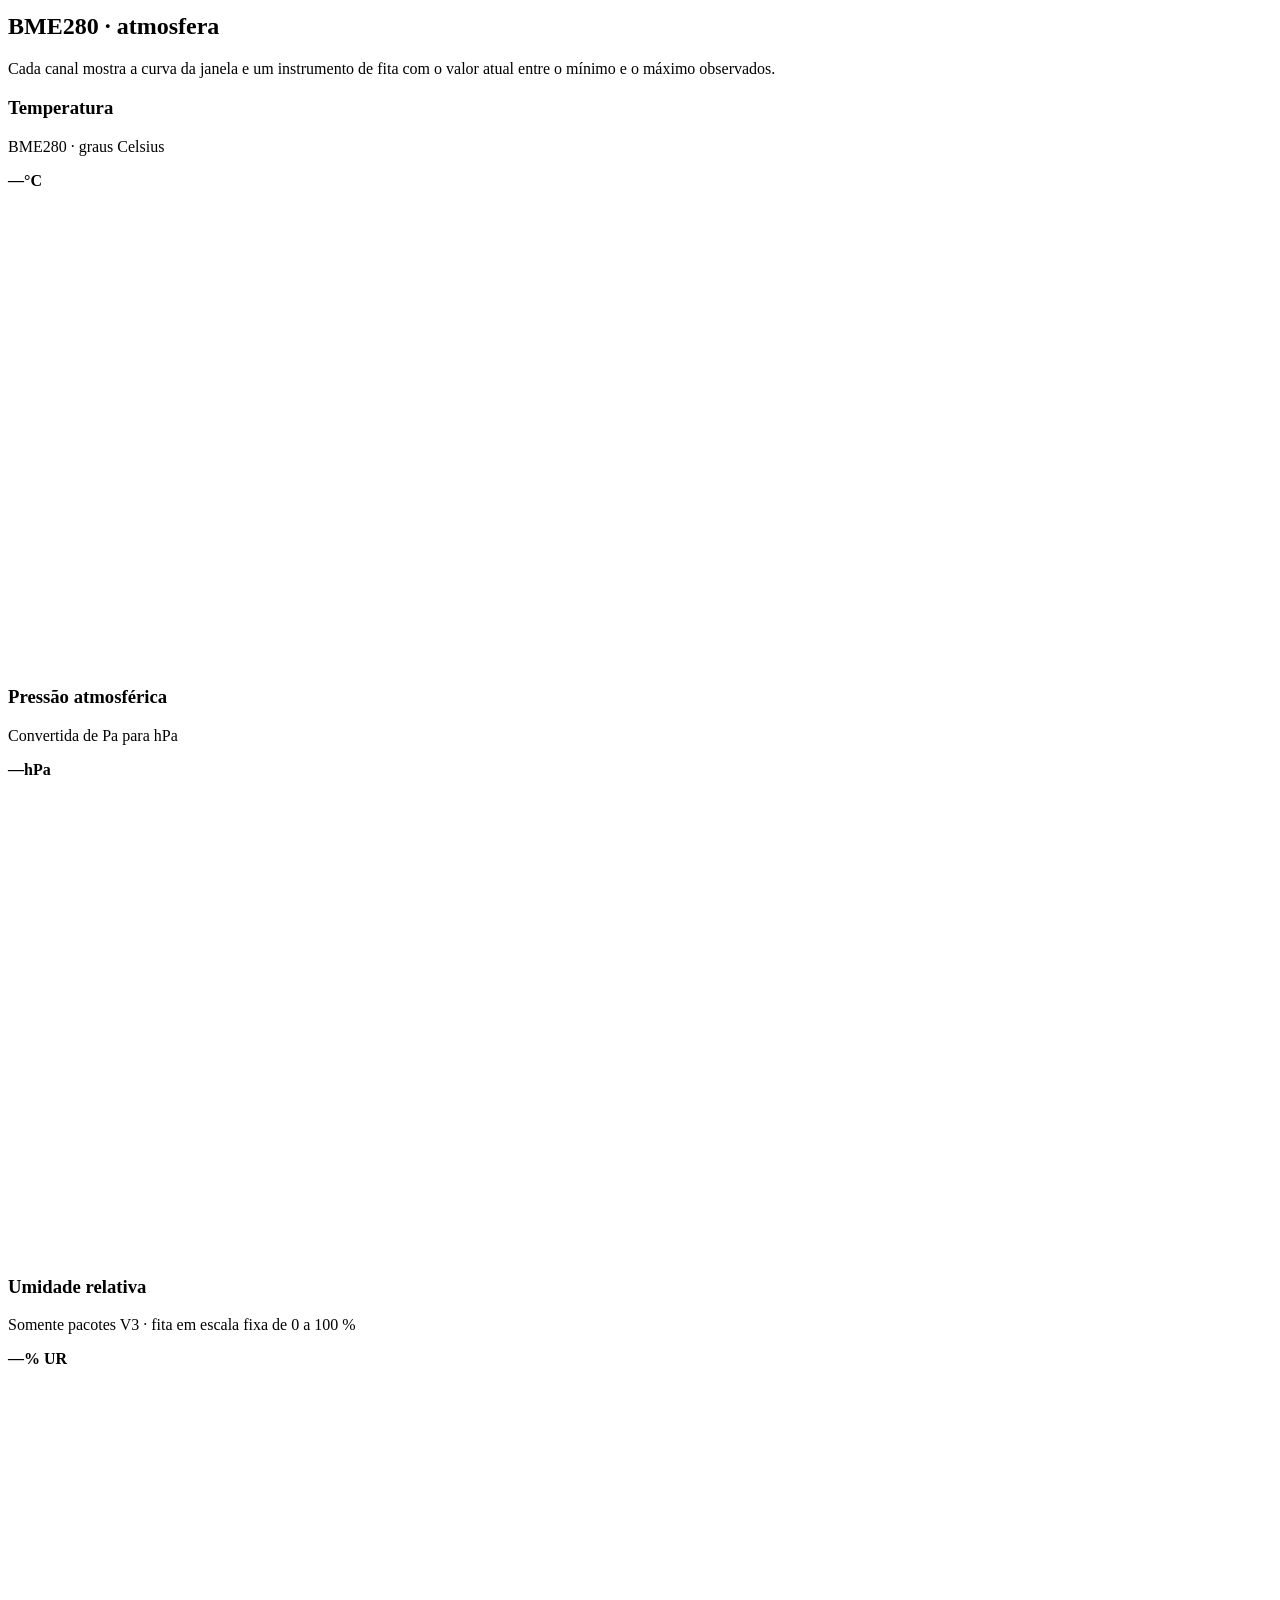
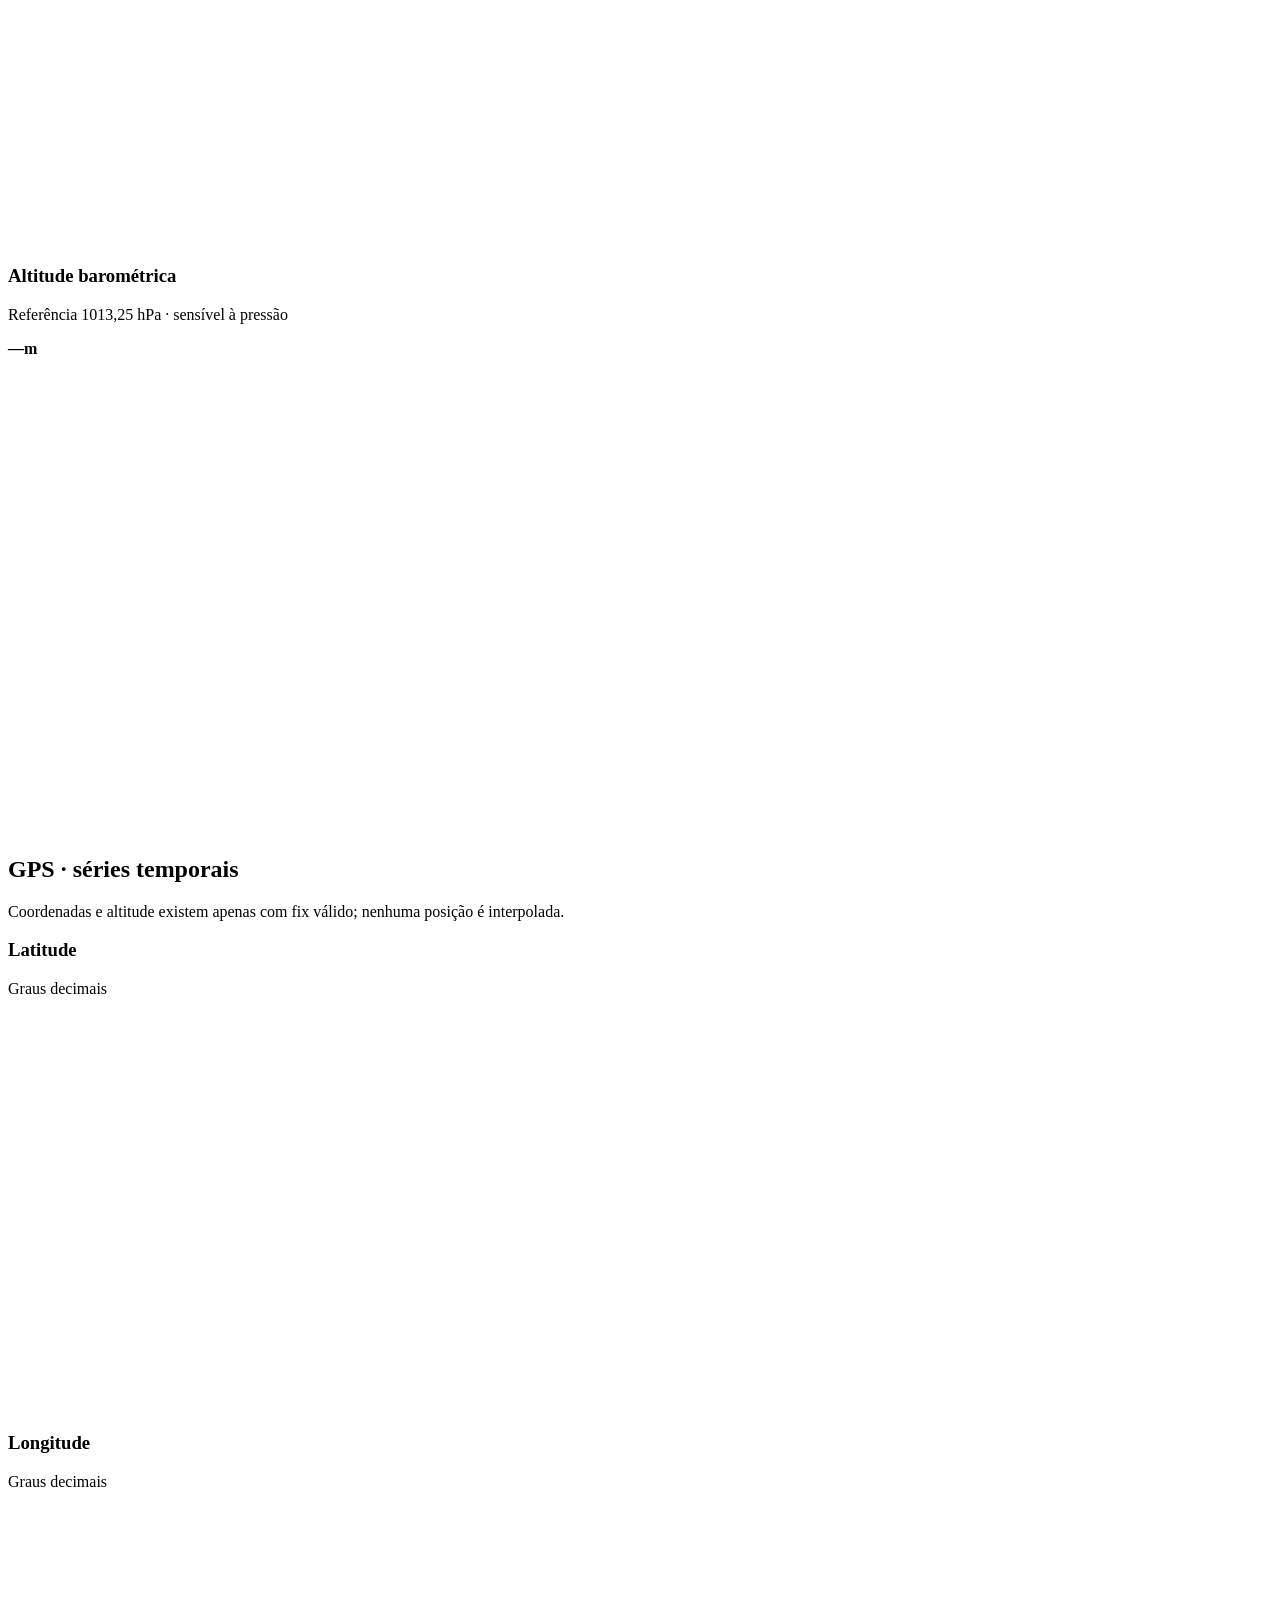
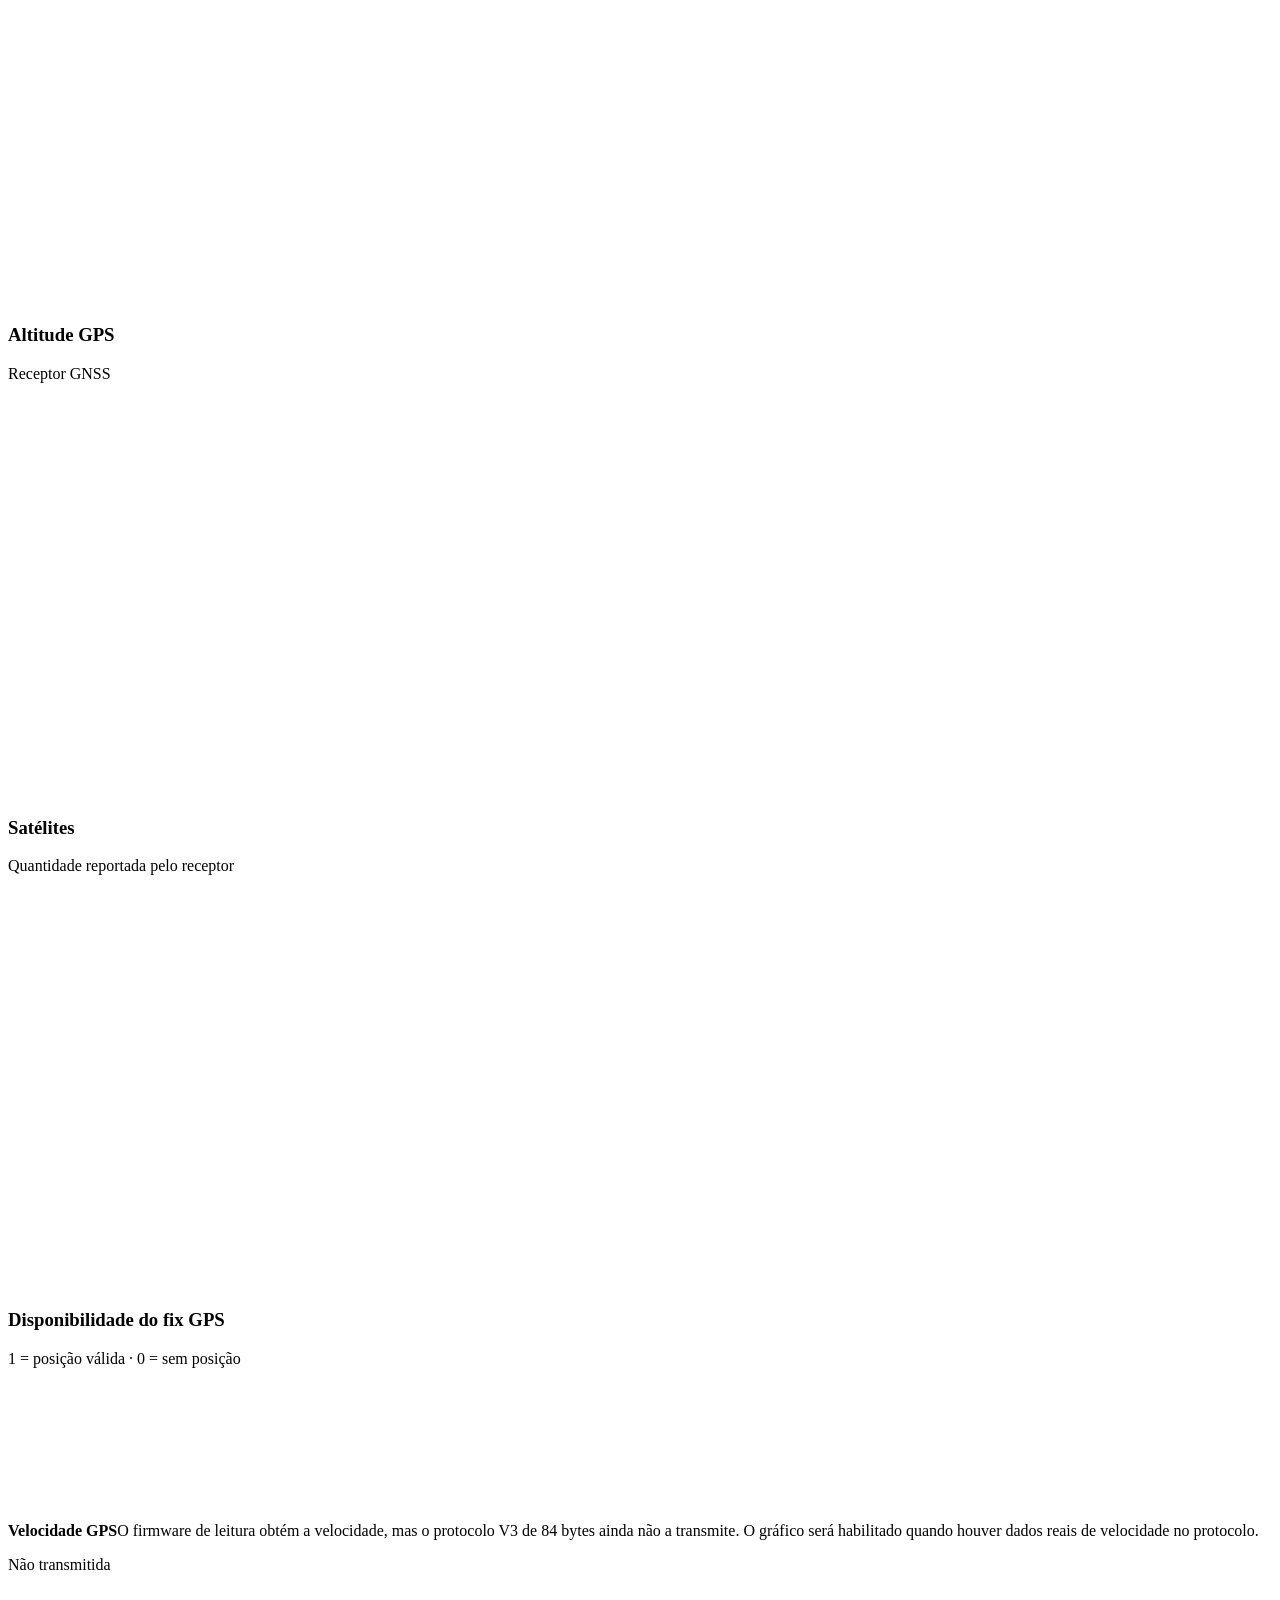
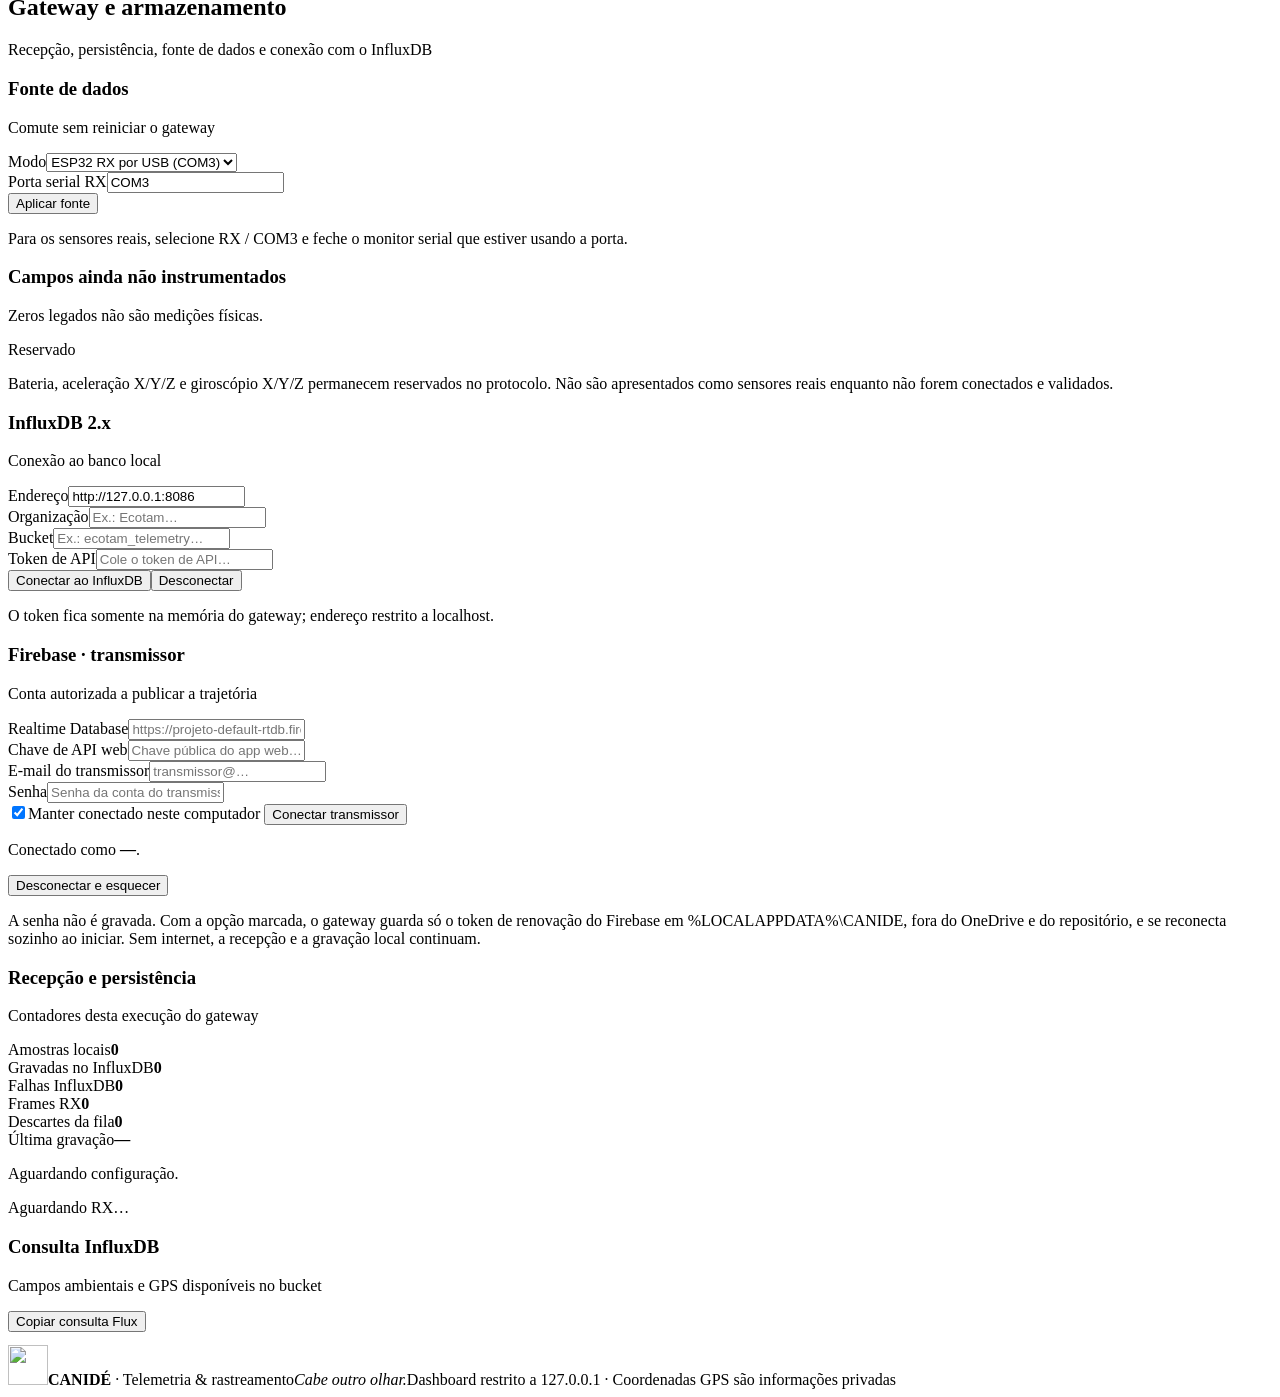
==== commit 2ca648da: "Transmissor lembrado: gateway reconecta ao Firebase sozinho ao iniciar Guarda só o token de renovaçã" ====
--- a/GATEWAY_PC/dashboard.html
+++ b/GATEWAY_PC/dashboard.html
@@ -240,9 +240,14 @@
           <div class="field"><label for="sync-key">Chave de API web</label><input id="sync-key" name="sync-key" class="input mono" required spellcheck="false" placeholder="Chave pública do app web…"></div>
           <div class="field"><label for="sync-email">E-mail do transmissor</label><input id="sync-email" name="sync-email" type="email" class="input" required autocomplete="username" spellcheck="false" placeholder="transmissor@…"></div>
           <div class="field"><label for="sync-password">Senha</label><input id="sync-password" name="sync-password" type="password" class="input" required autocomplete="current-password" placeholder="Senha da conta do transmissor…"></div>
-          <div class="btn-row"><button type="submit" id="sync-connect" class="btn btn--block">Conectar transmissor</button><button type="button" id="sync-disconnect" class="btn btn--ghost btn--block">Desligar</button></div>
+          <label class="check" for="sync-remember"><input type="checkbox" id="sync-remember" checked><span>Manter conectado neste computador</span></label>
+          <button type="submit" id="sync-connect" class="btn btn--block">Conectar transmissor</button>
         </form>
-        <p class="fine">A senha fica só na memória do gateway. A chave de API web é pública; a proteção vem da conta autorizada e das regras do banco. Sem internet, a recepção e a gravação local continuam.</p>
+        <div id="sync-connected" class="hidden">
+          <p class="note">Conectado como <strong id="sync-account" class="mono">—</strong>. <span id="sync-auto"></span></p>
+          <button type="button" id="sync-disconnect" class="btn btn--ghost btn--block">Desconectar e esquecer</button>
+        </div>
+        <p class="fine">A senha não é gravada. Com a opção marcada, o gateway guarda só o token de renovação do Firebase em %LOCALAPPDATA%\CANIDE, fora do OneDrive e do repositório, e se reconecta sozinho ao iniciar. Sem internet, a recepção e a gravação local continuam.</p>
         <p id="sync-message" class="msg" role="status"></p>
       </section>
       <section class="panel" aria-labelledby="h-counters">
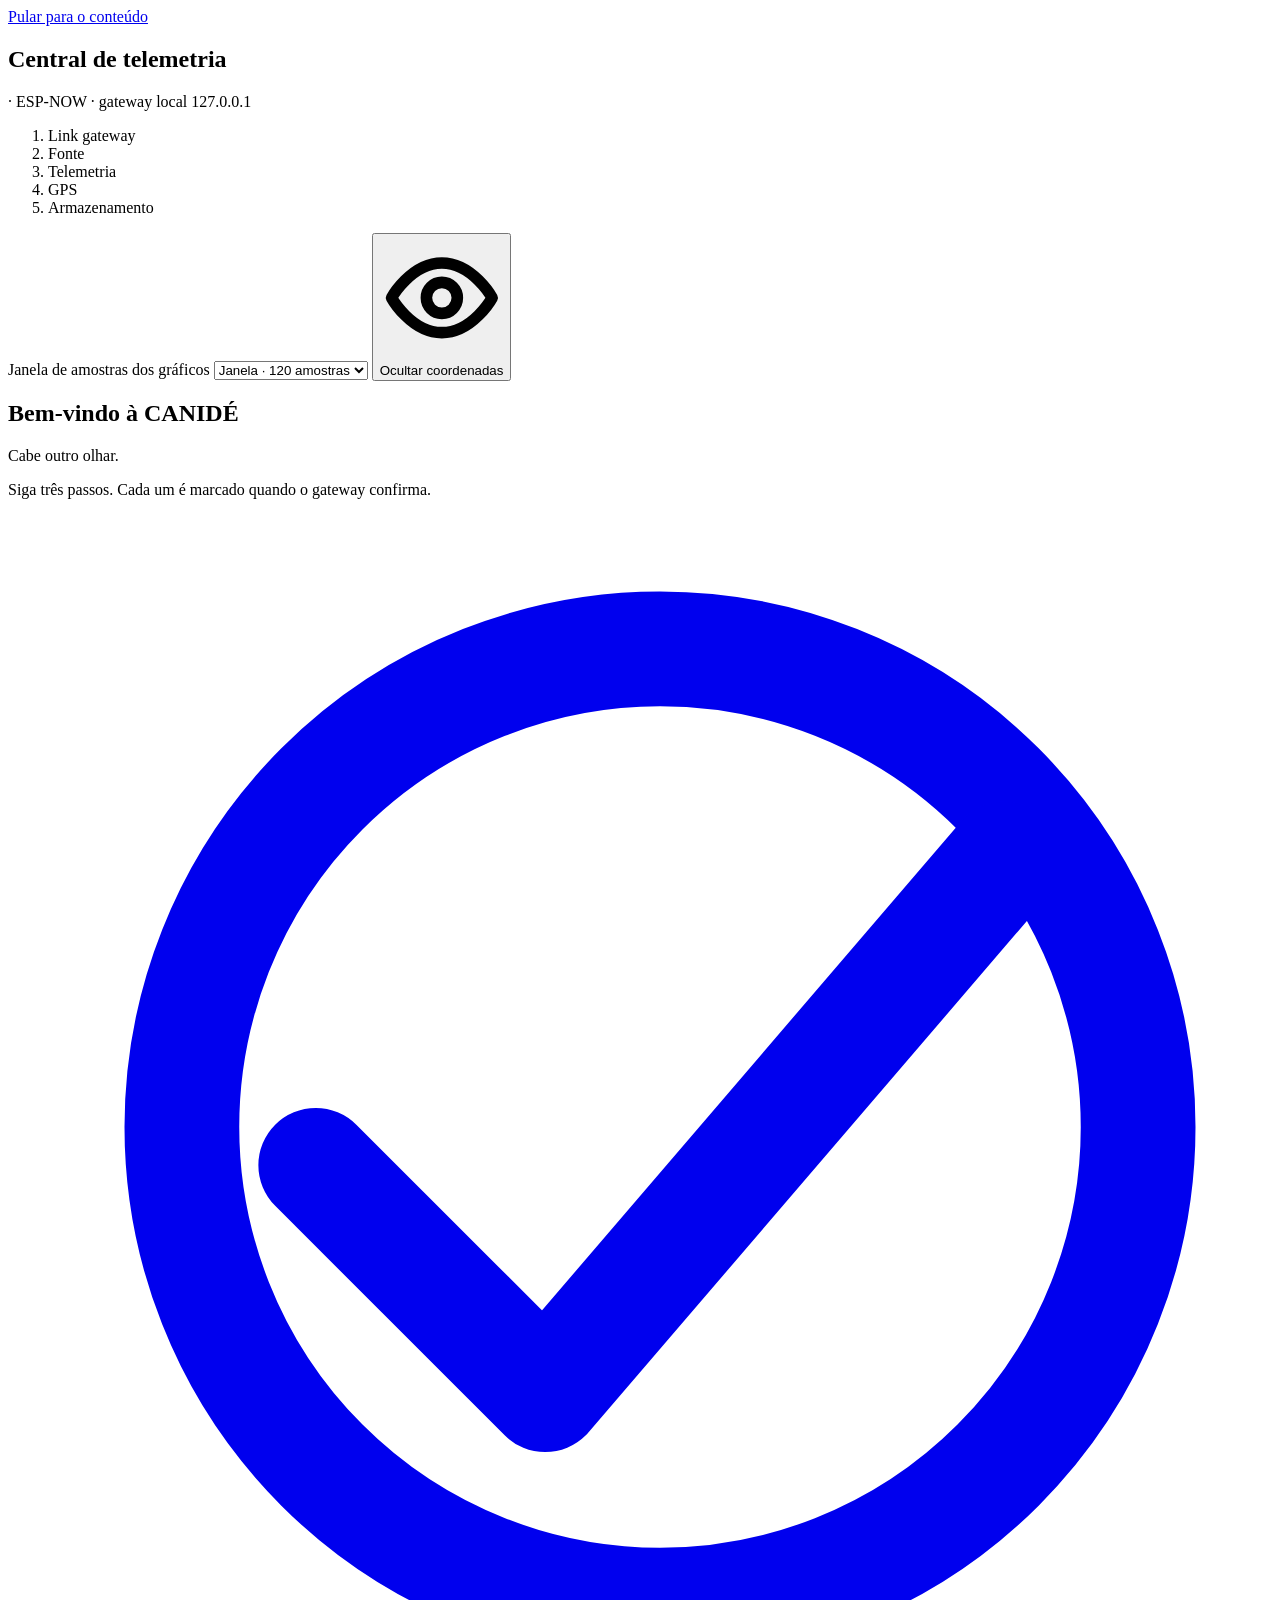
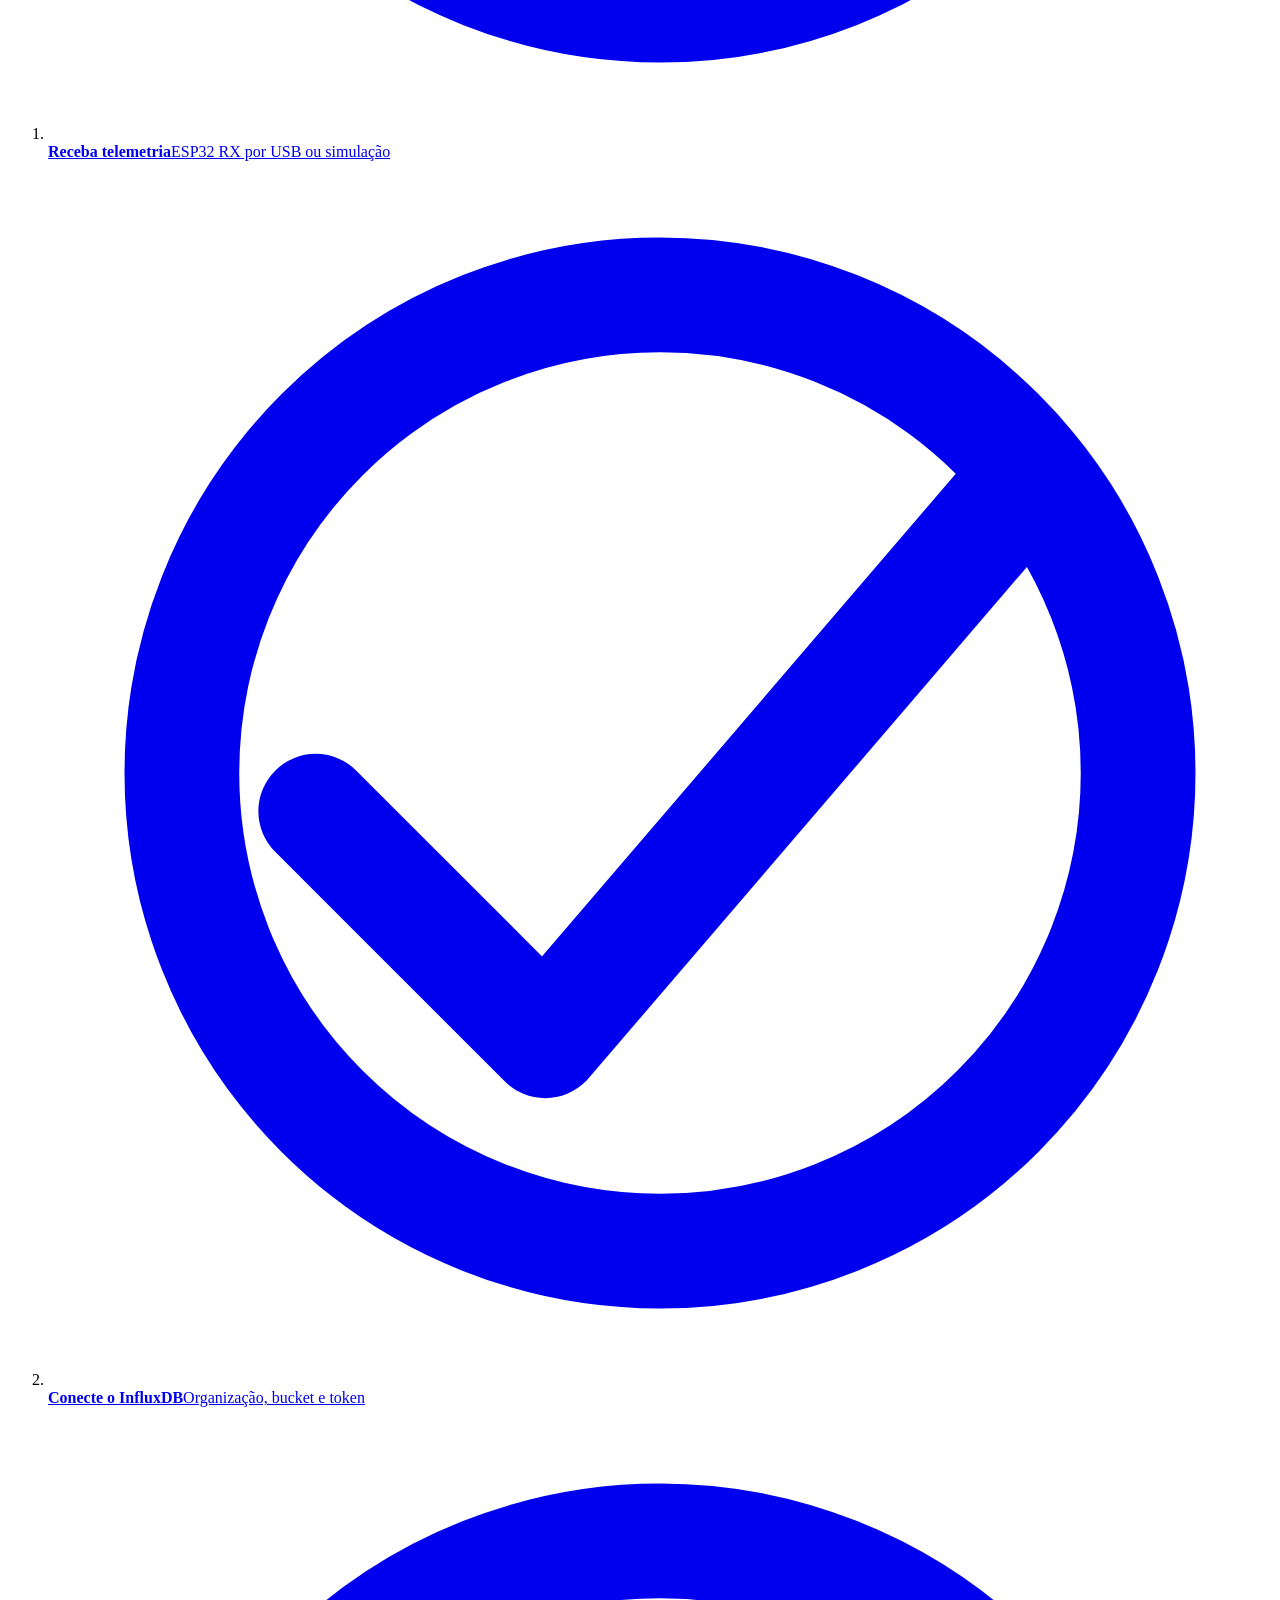
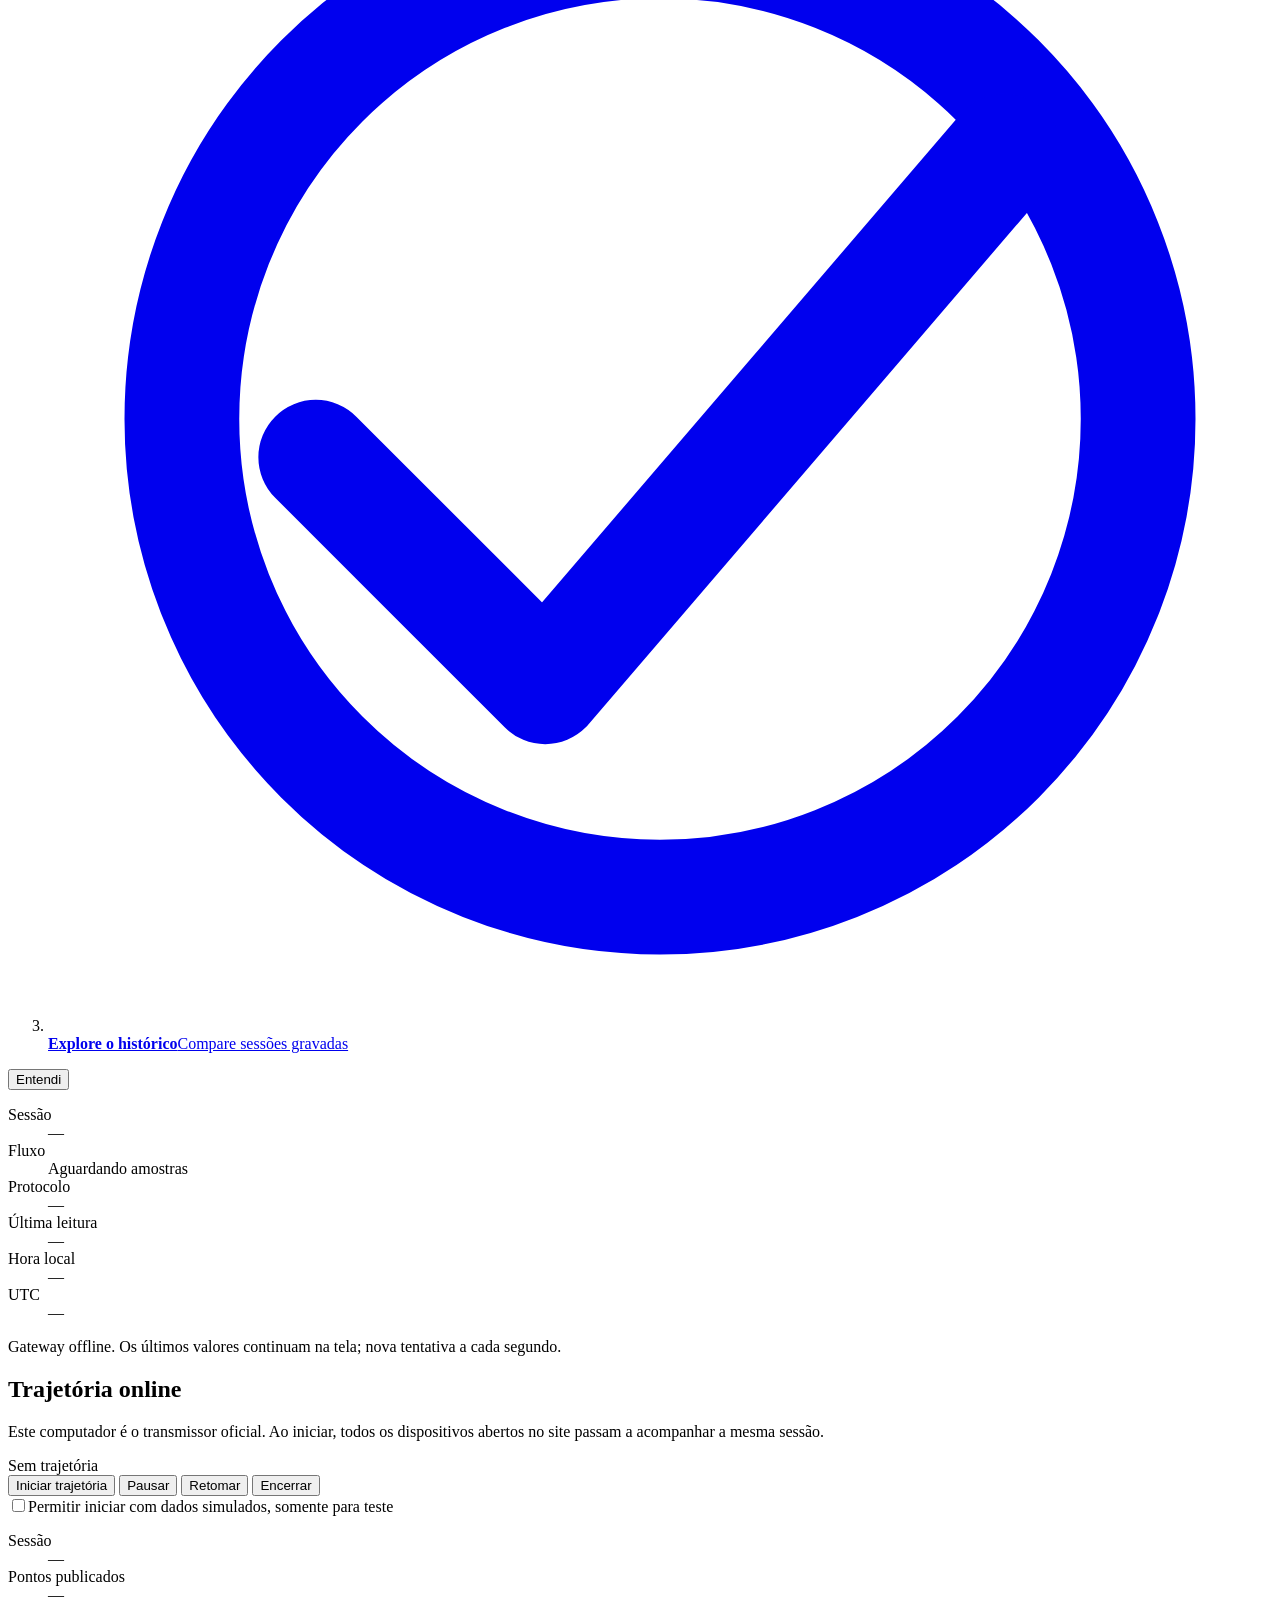
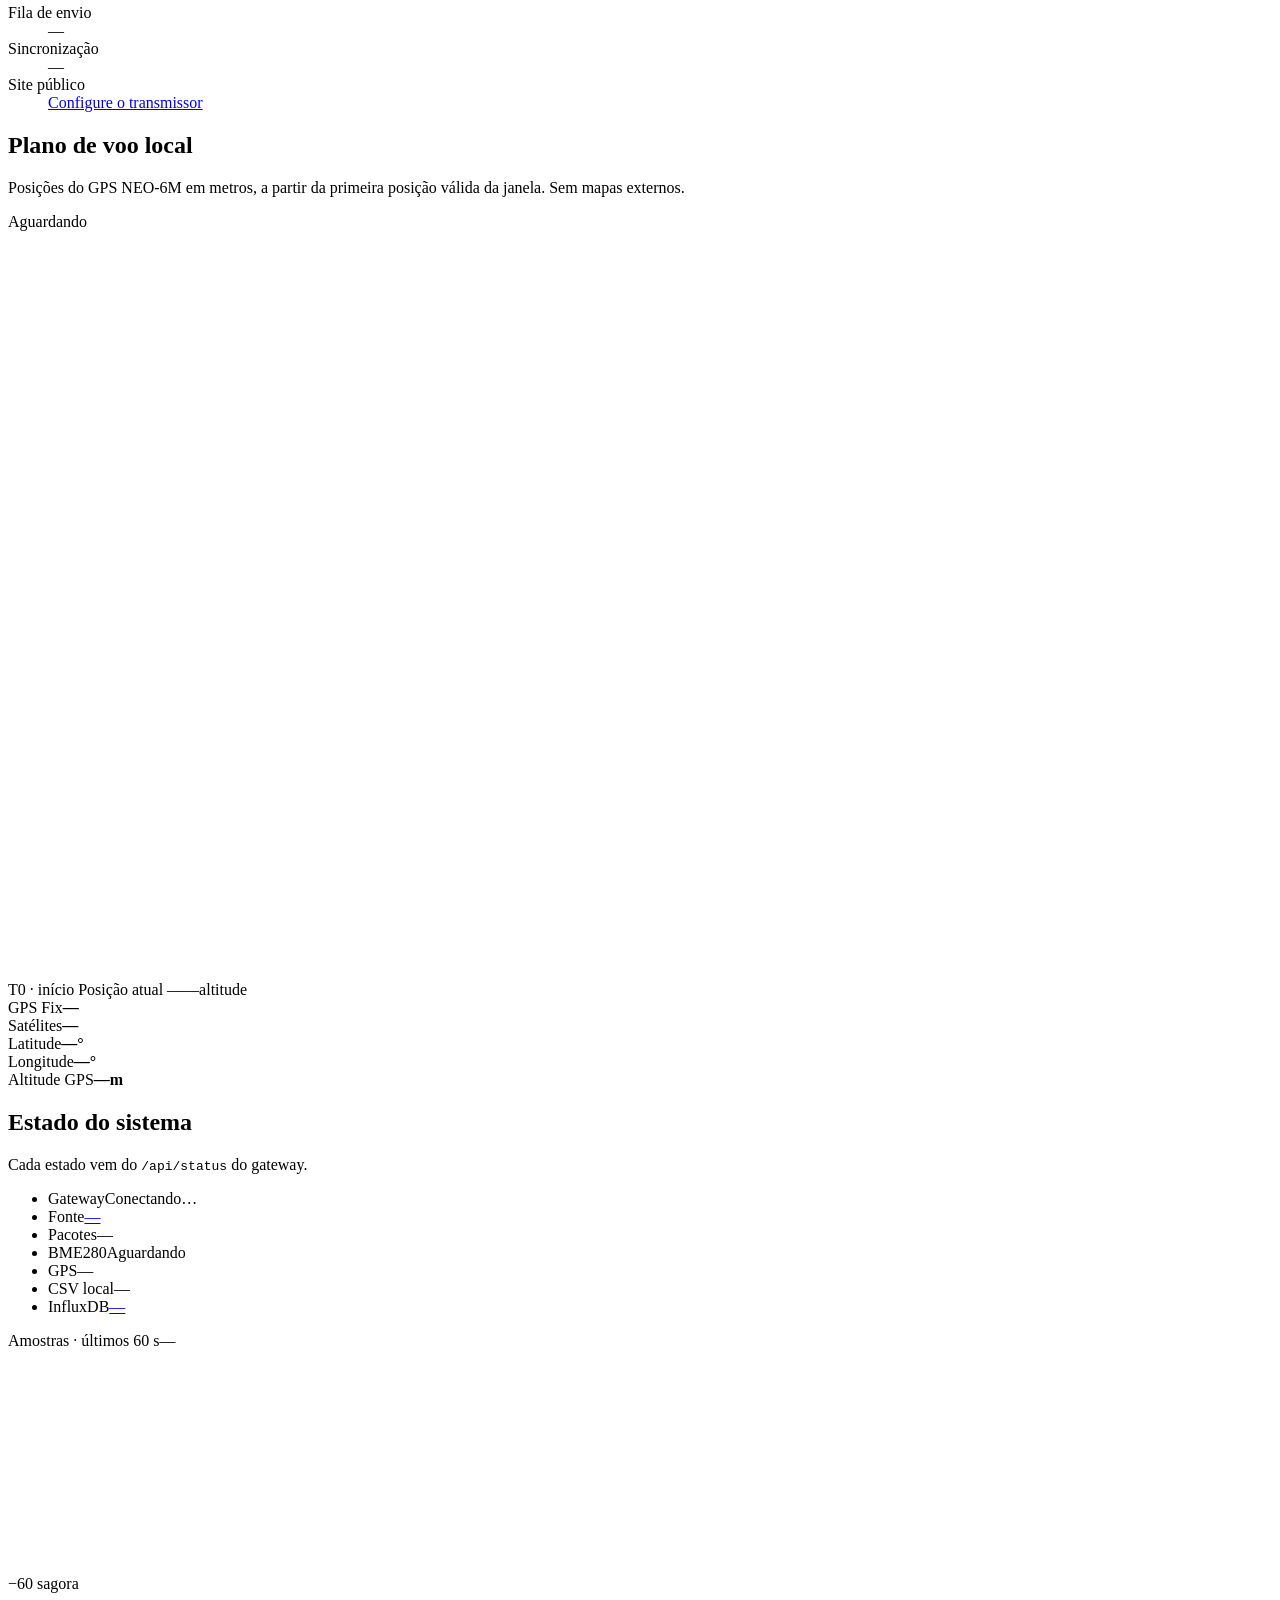
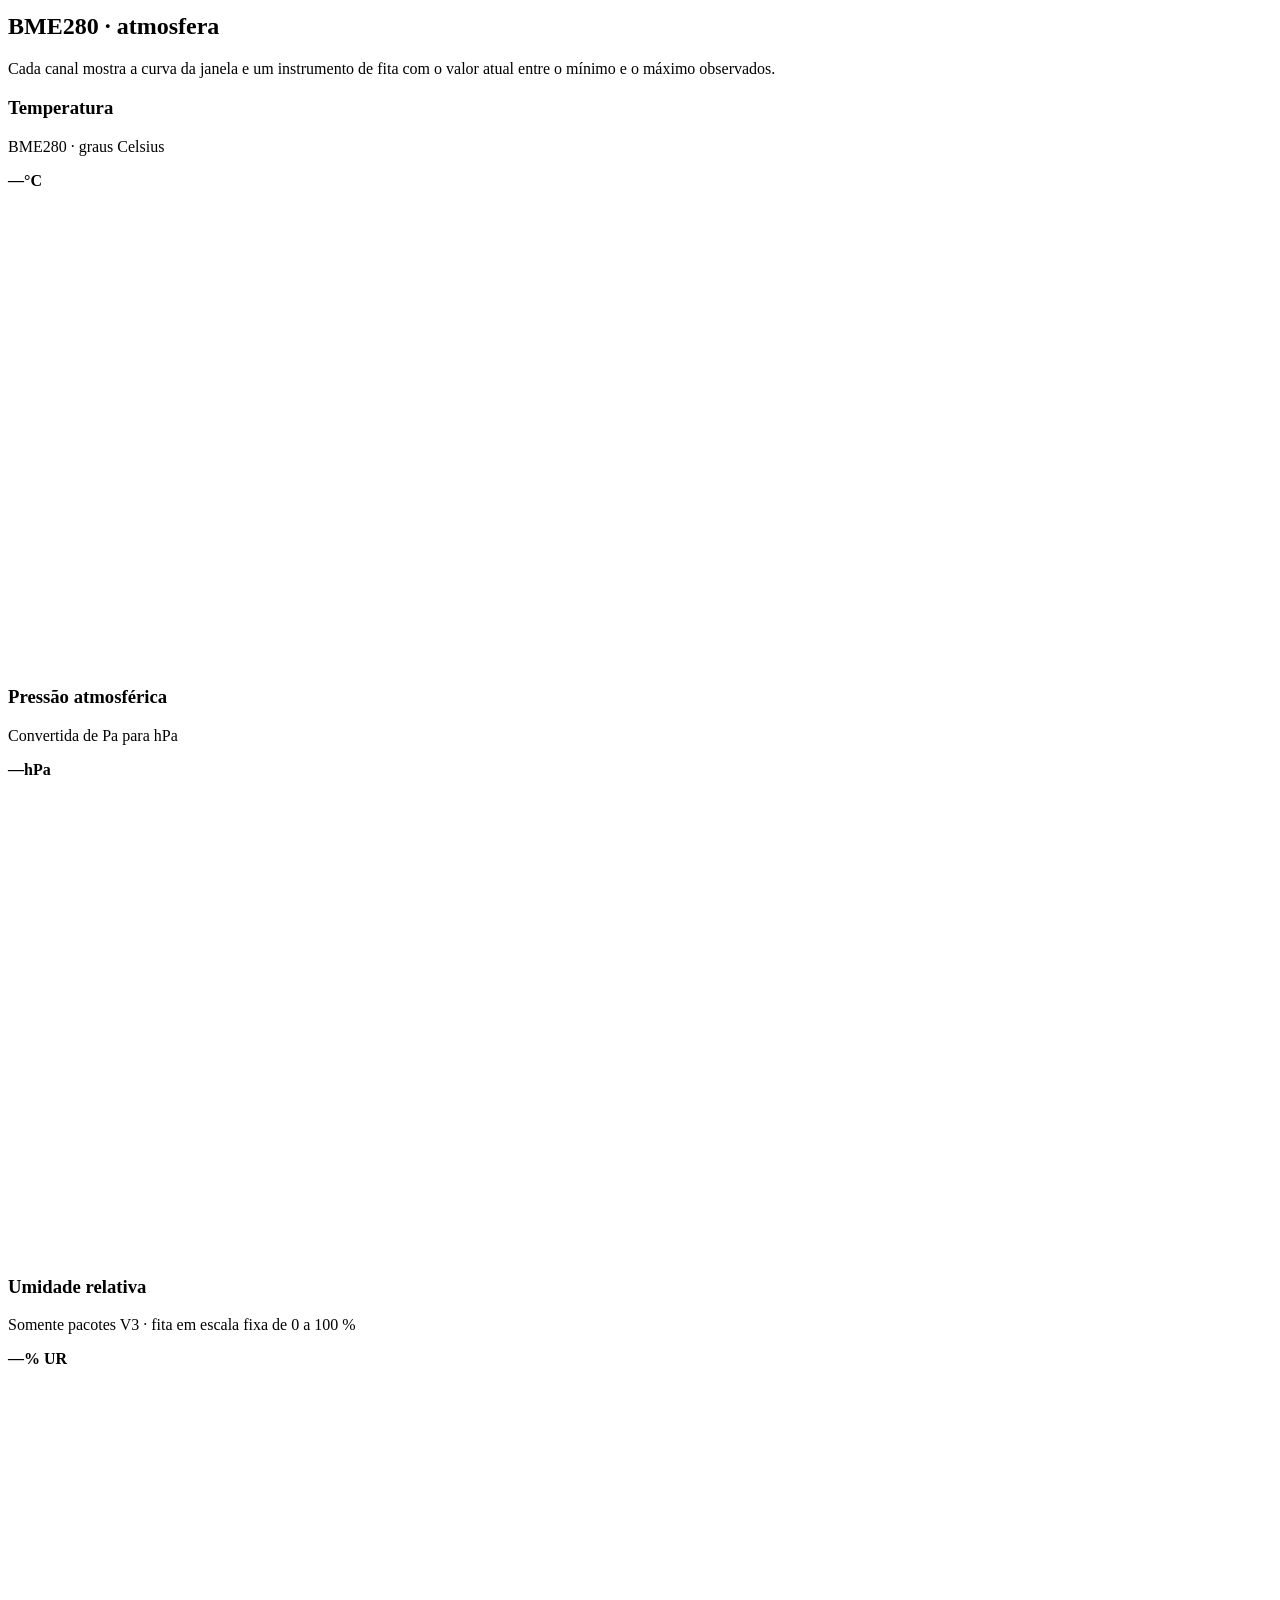
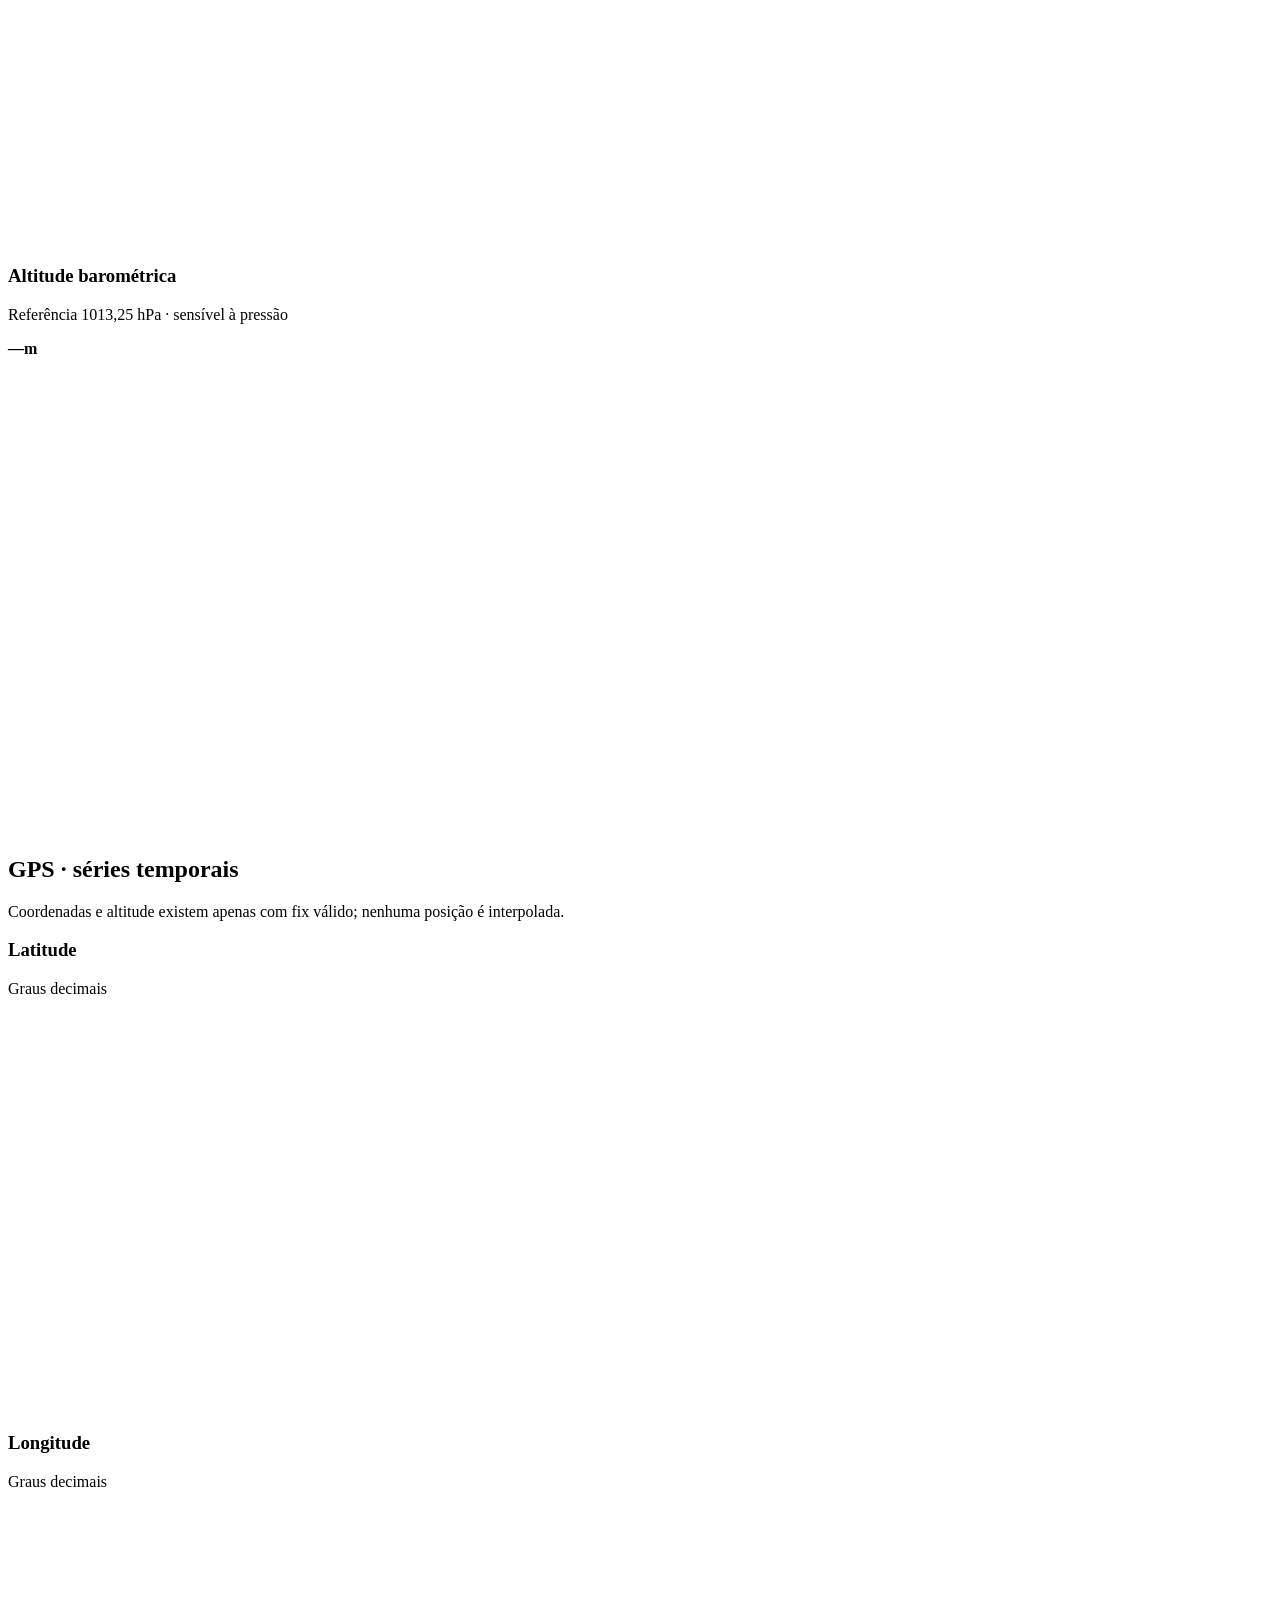
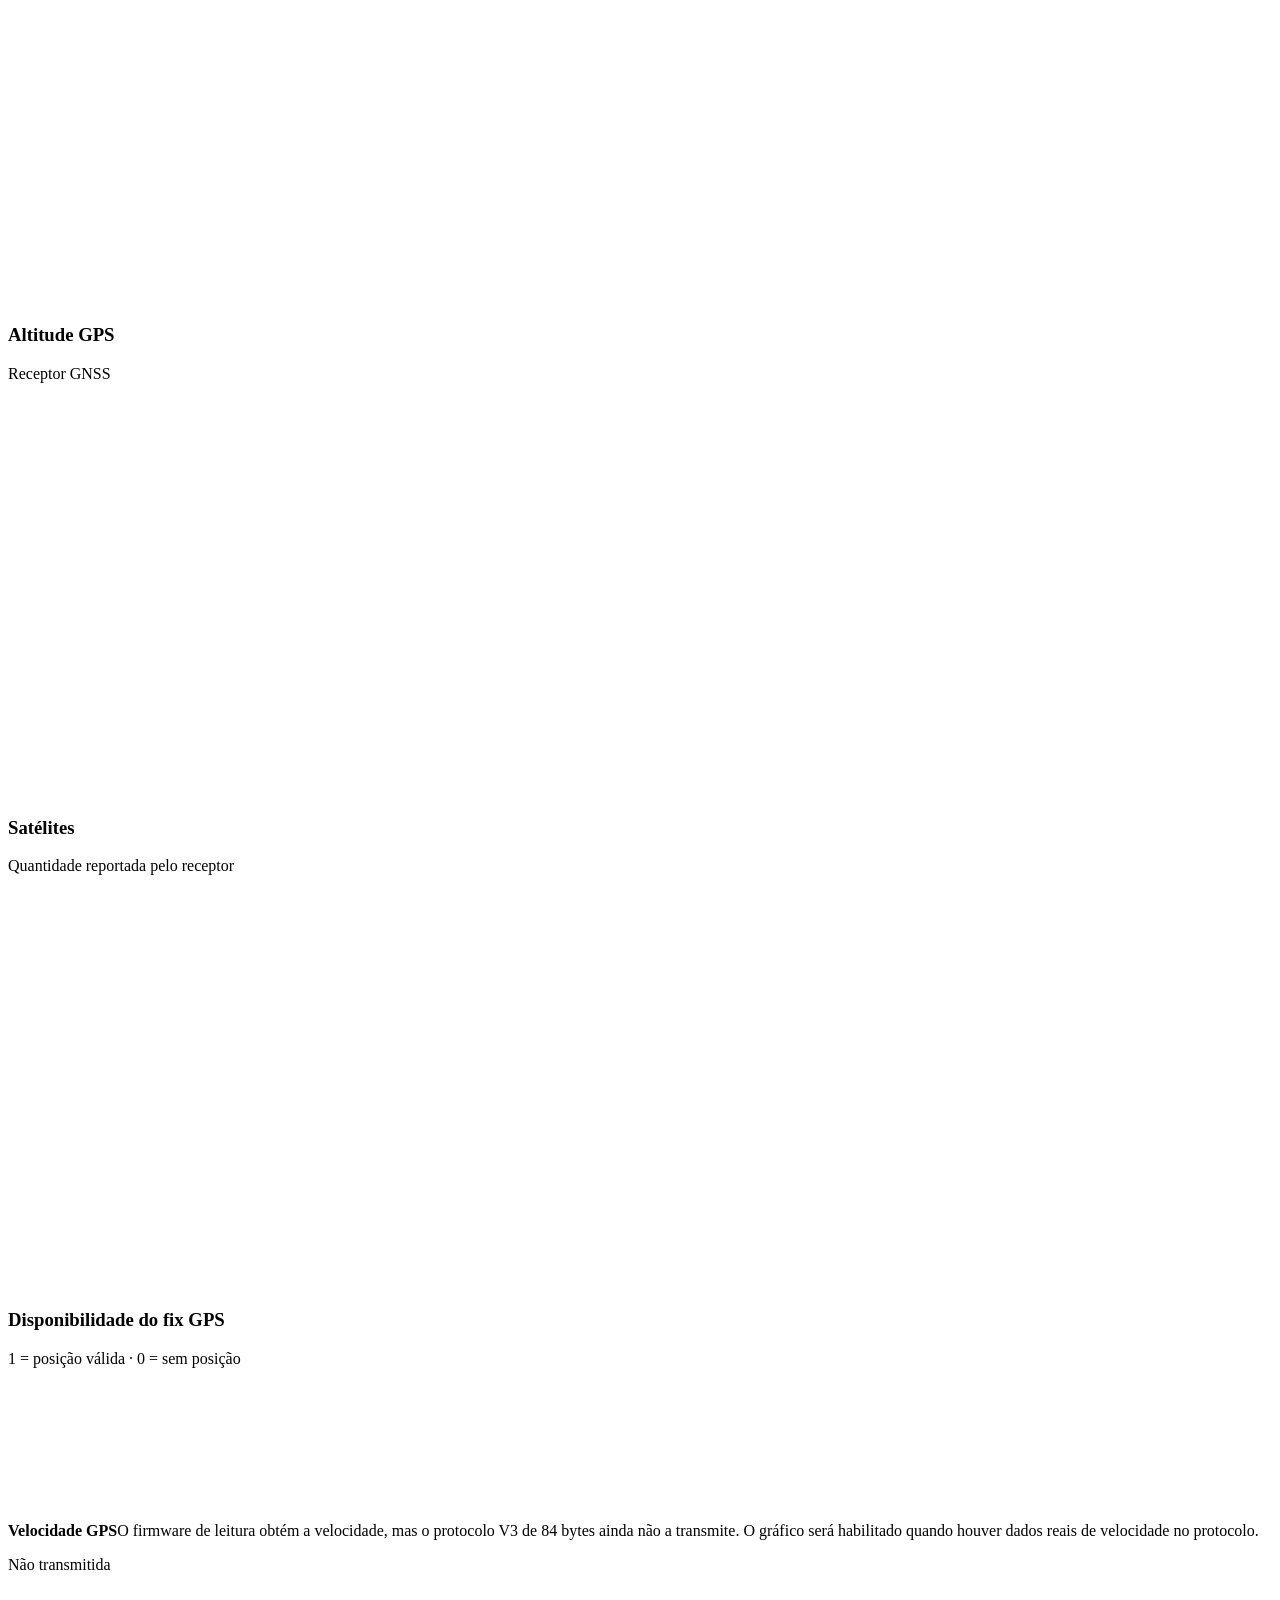
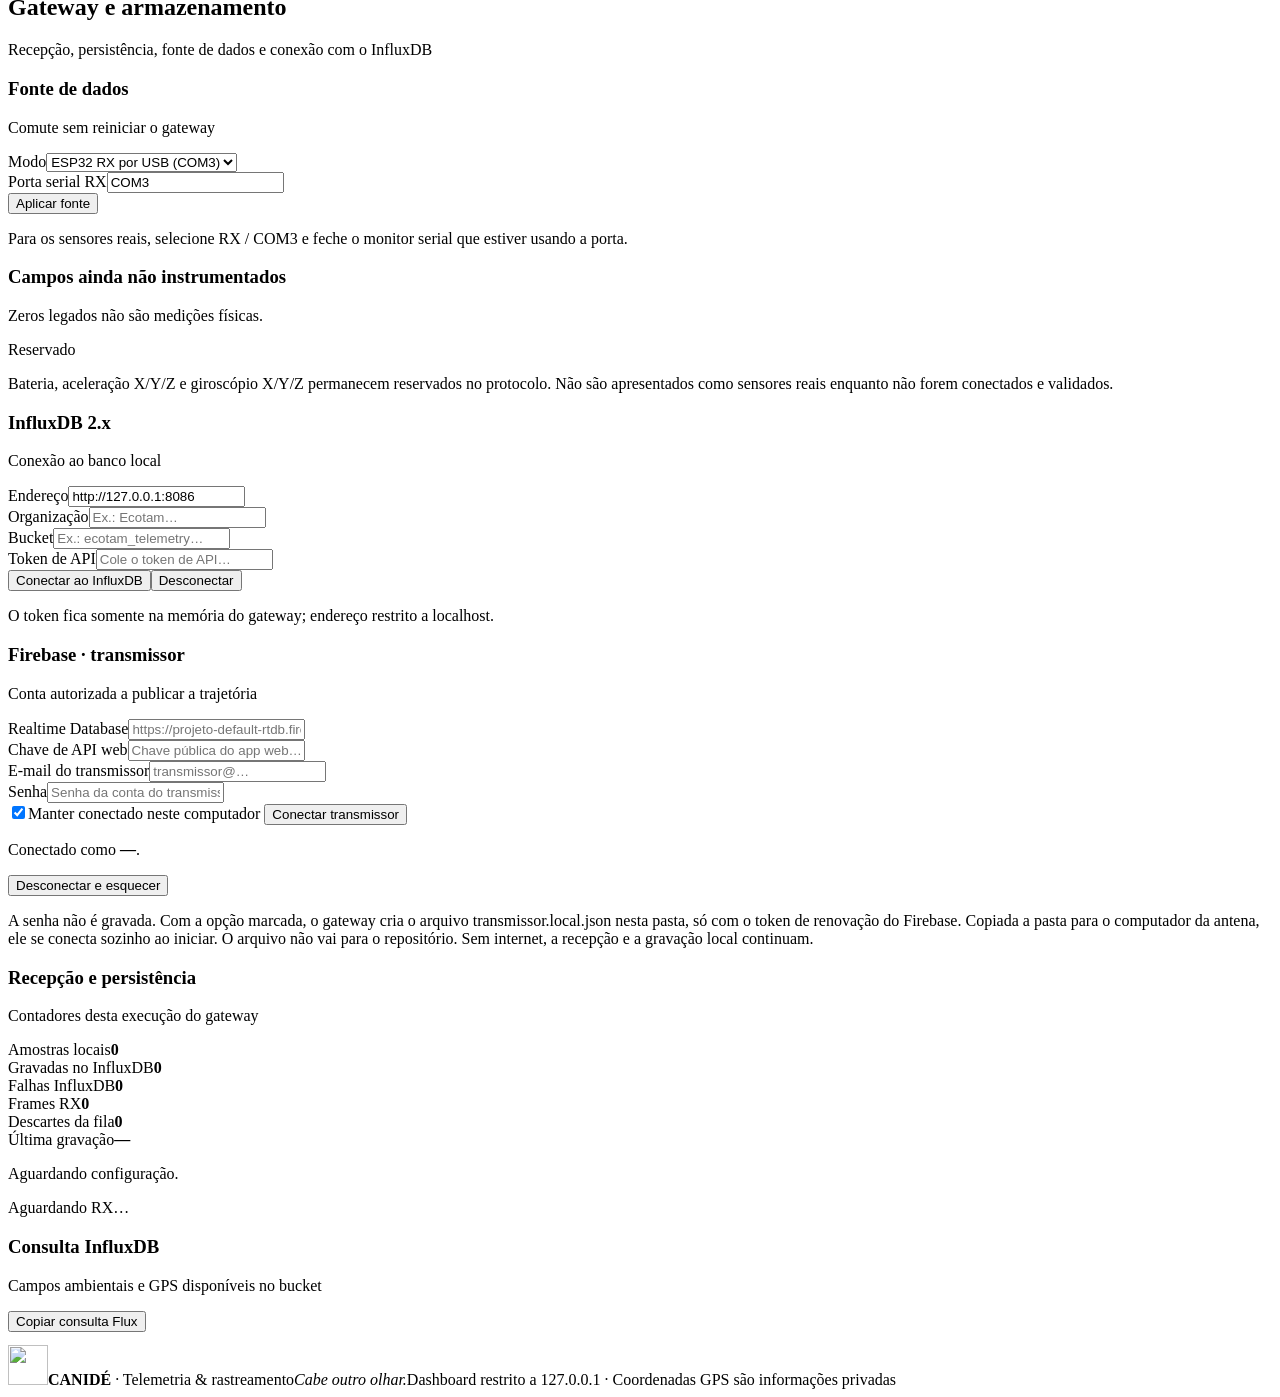
==== commit d6a522f4: "Credencial do transmissor acompanha a pasta do gateway transmissor.local.json fica em GATEWAY_PC (ig" ====
--- a/GATEWAY_PC/dashboard.html
+++ b/GATEWAY_PC/dashboard.html
@@ -247,7 +247,7 @@
           <p class="note">Conectado como <strong id="sync-account" class="mono">—</strong>. <span id="sync-auto"></span></p>
           <button type="button" id="sync-disconnect" class="btn btn--ghost btn--block">Desconectar e esquecer</button>
         </div>
-        <p class="fine">A senha não é gravada. Com a opção marcada, o gateway guarda só o token de renovação do Firebase em %LOCALAPPDATA%\CANIDE, fora do OneDrive e do repositório, e se reconecta sozinho ao iniciar. Sem internet, a recepção e a gravação local continuam.</p>
+        <p class="fine">A senha não é gravada. Com a opção marcada, o gateway cria o arquivo transmissor.local.json nesta pasta, só com o token de renovação do Firebase. Copiada a pasta para o computador da antena, ele se conecta sozinho ao iniciar. O arquivo não vai para o repositório. Sem internet, a recepção e a gravação local continuam.</p>
         <p id="sync-message" class="msg" role="status"></p>
       </section>
       <section class="panel" aria-labelledby="h-counters">
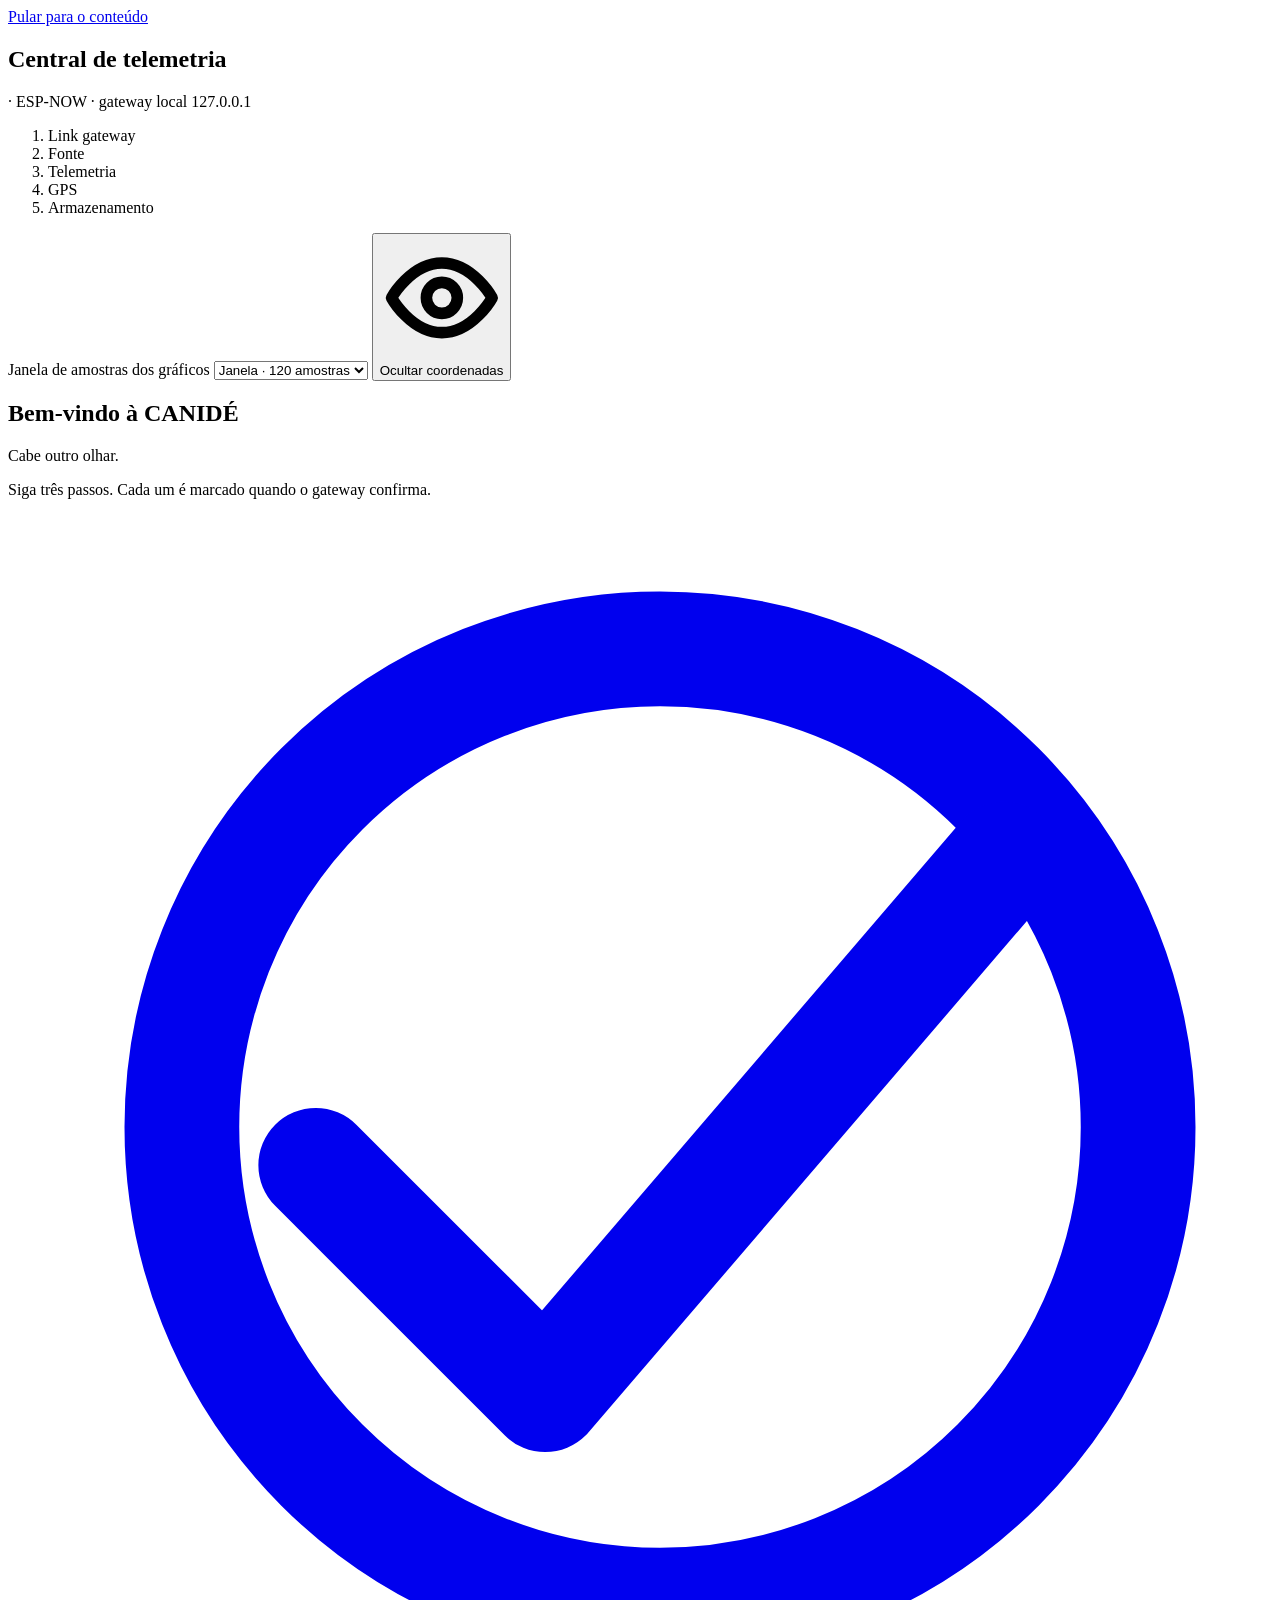
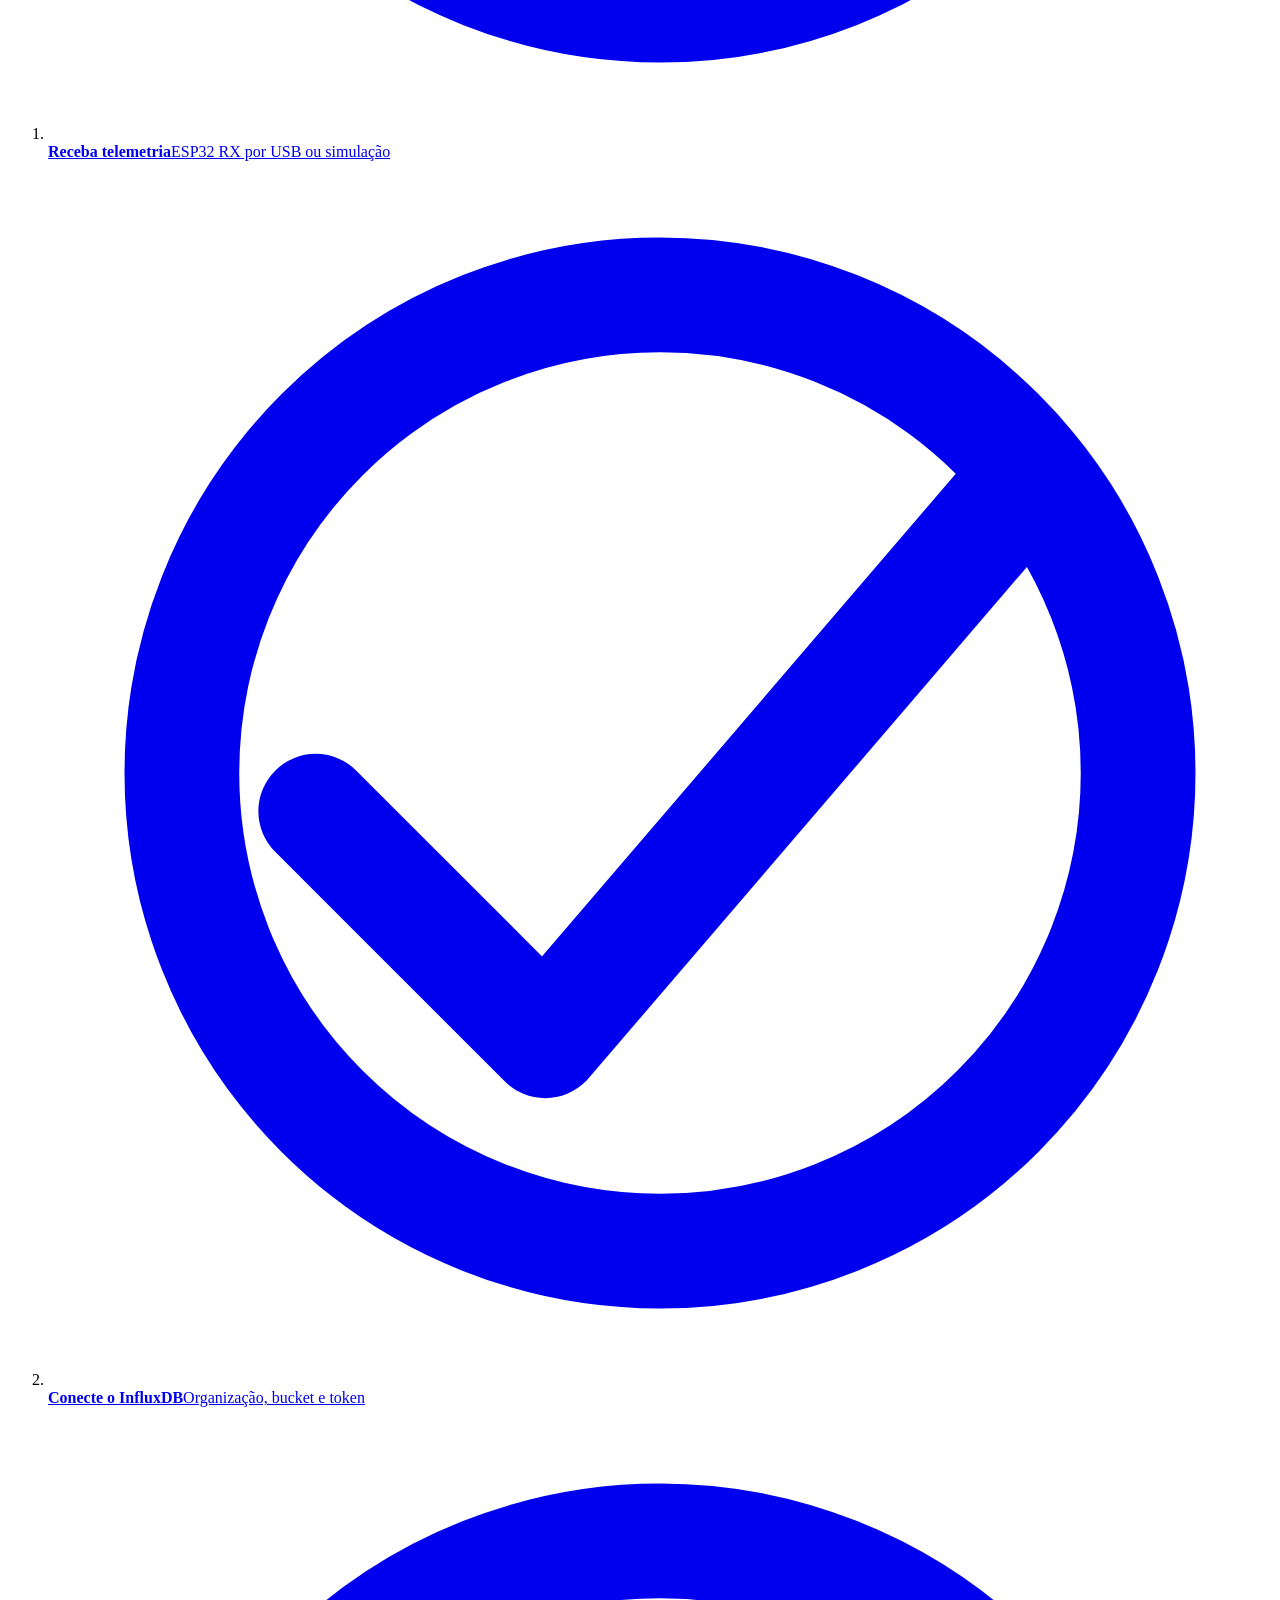
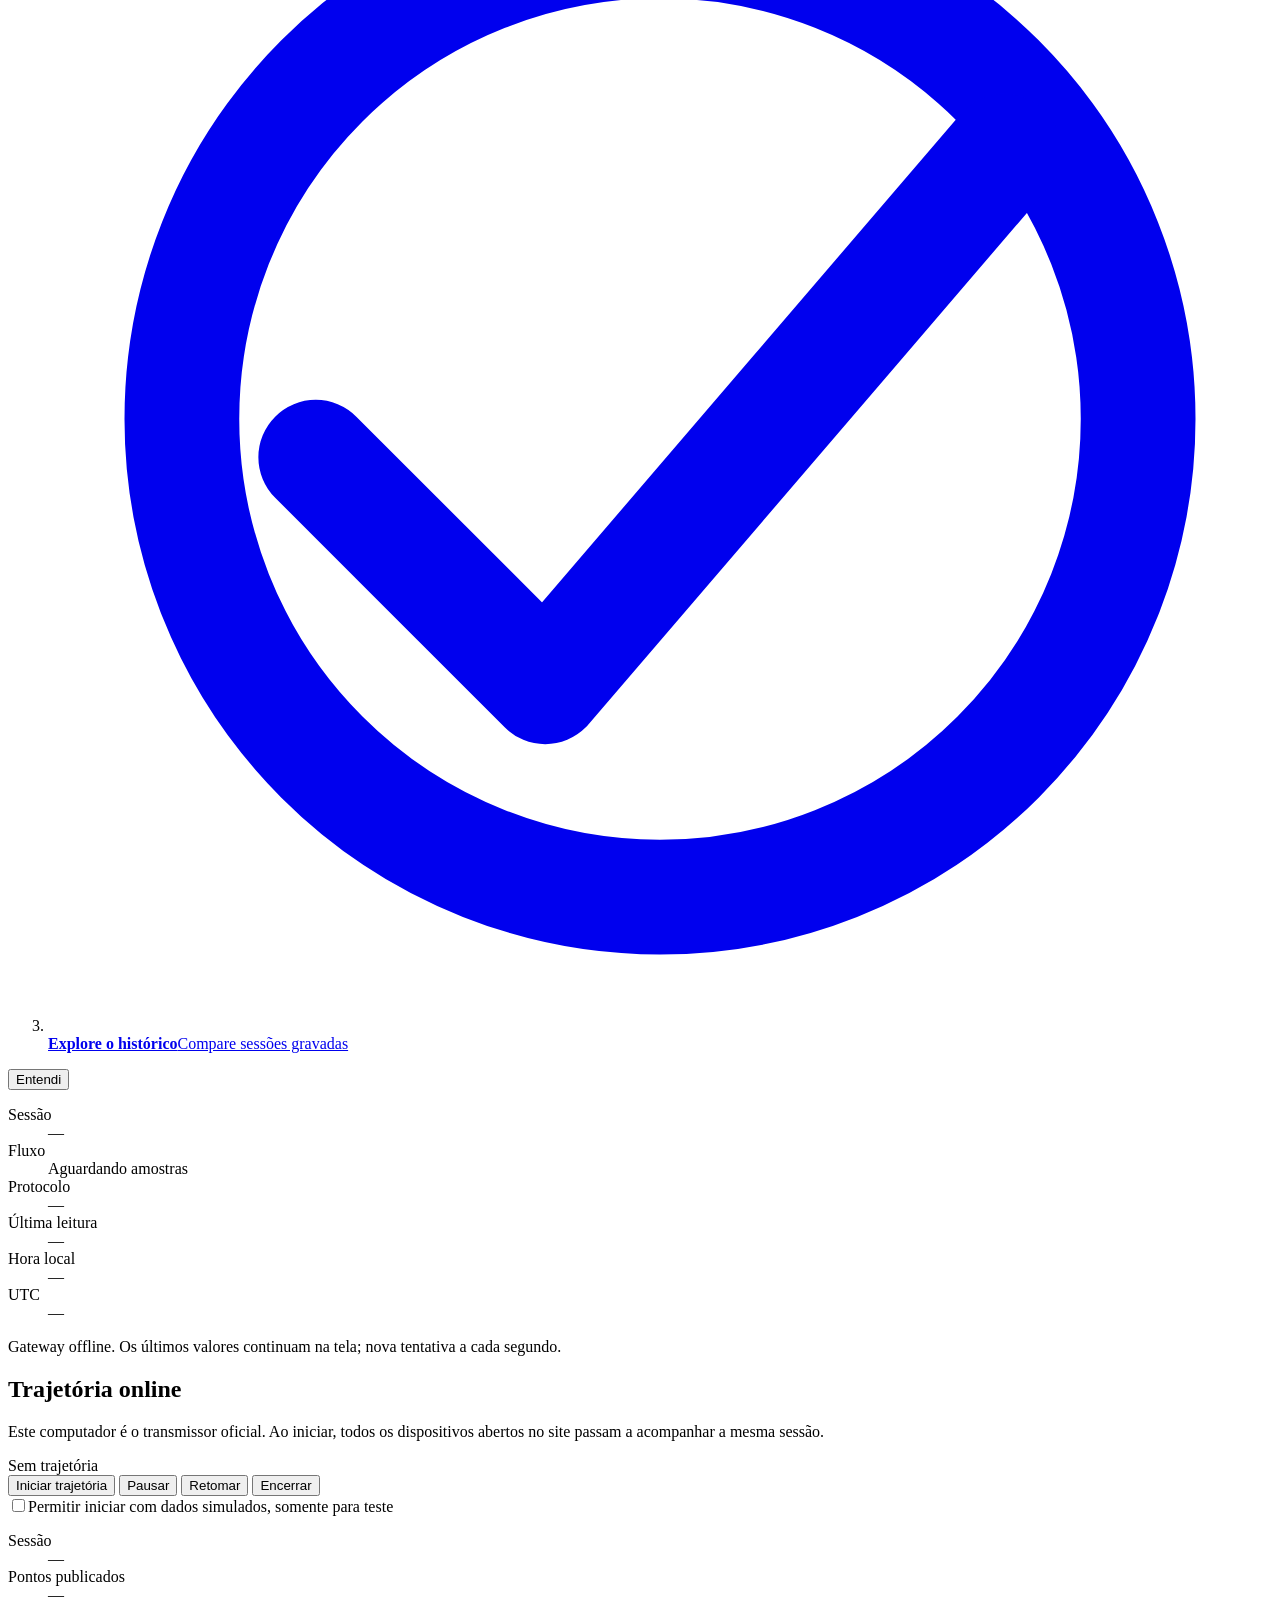
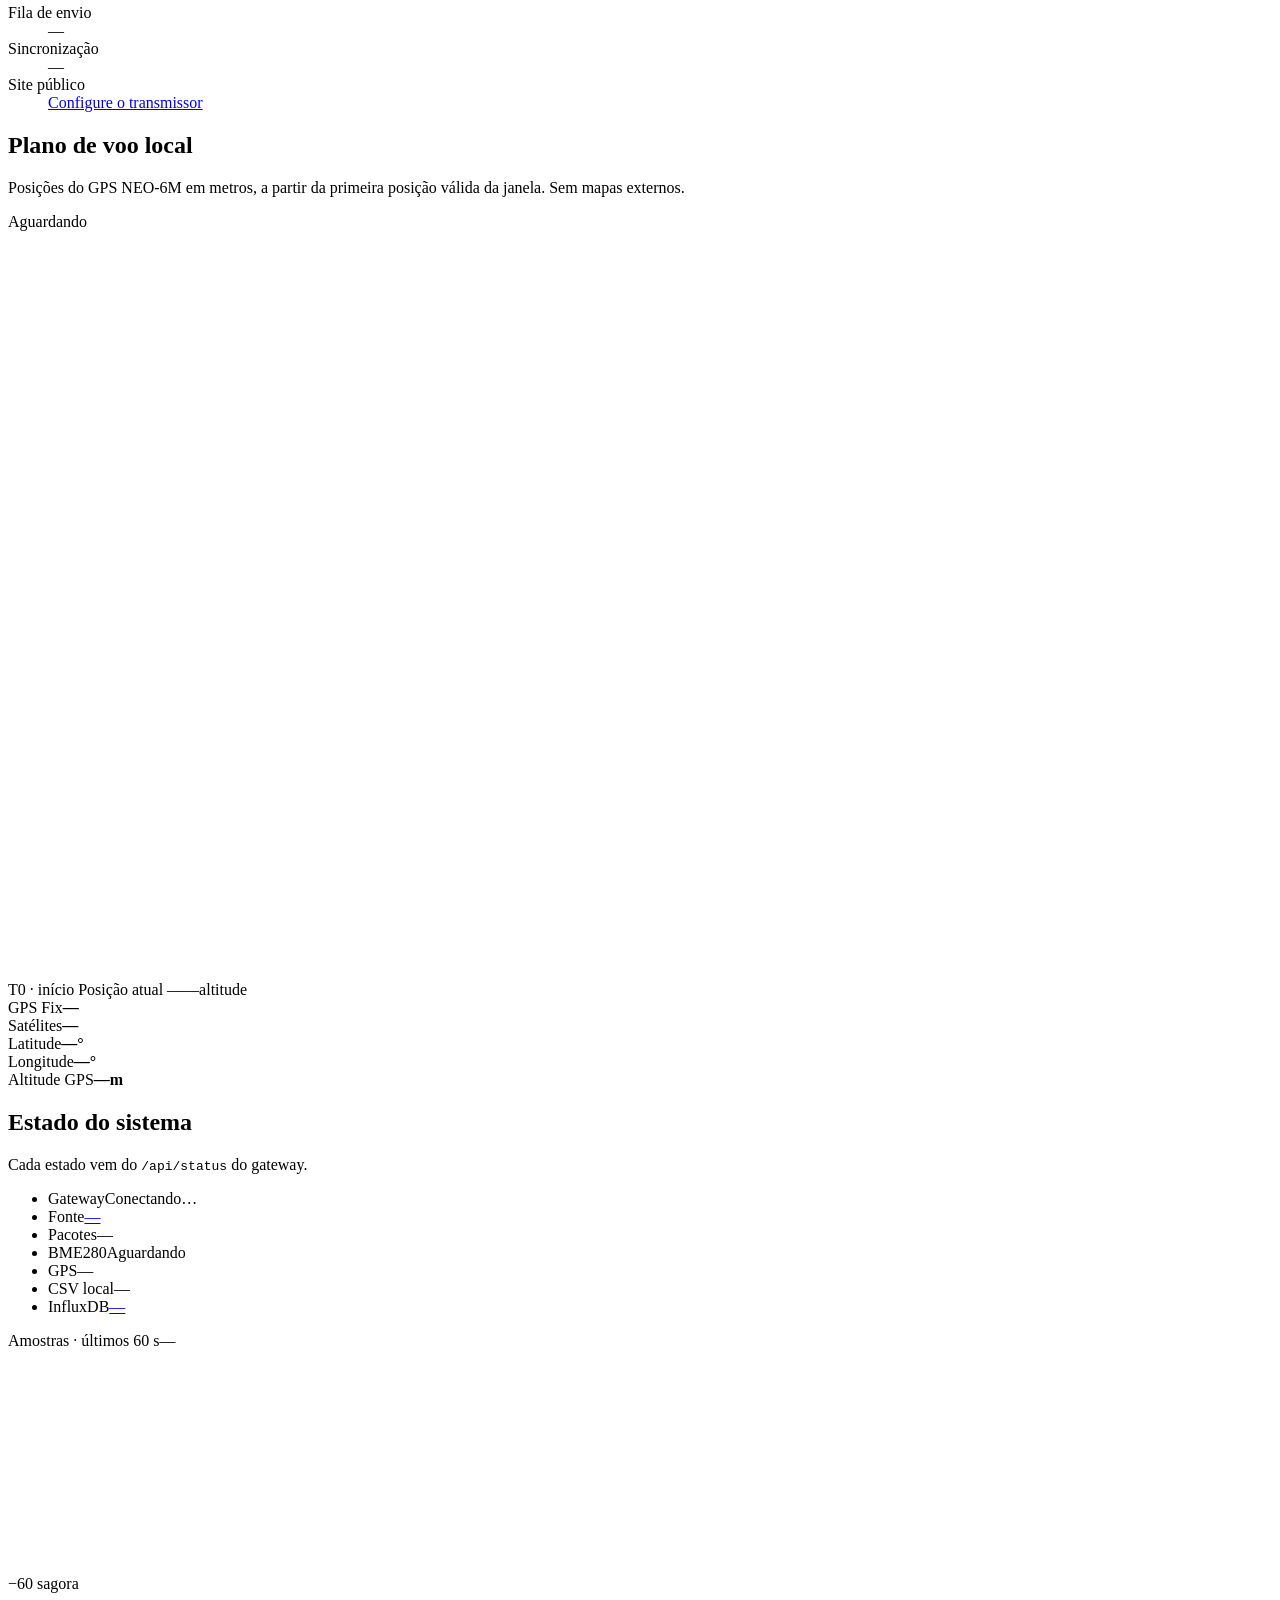
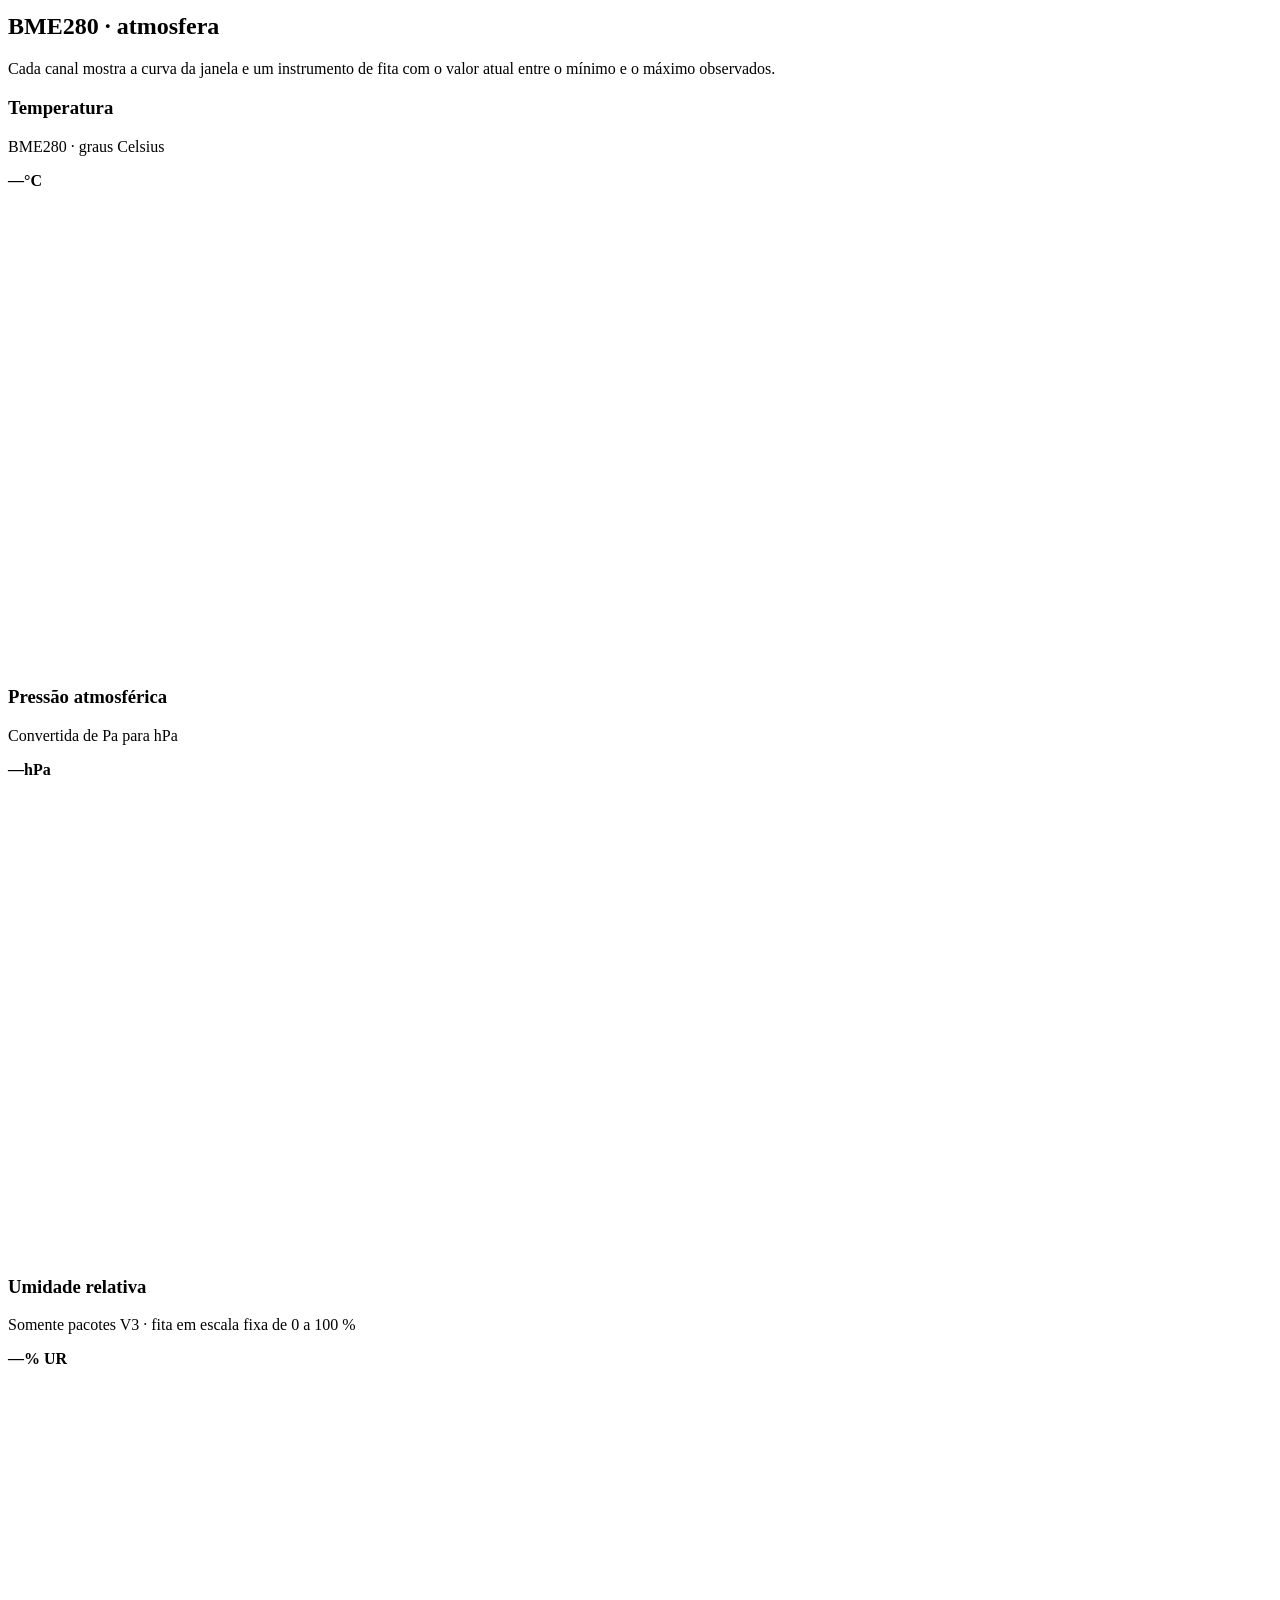
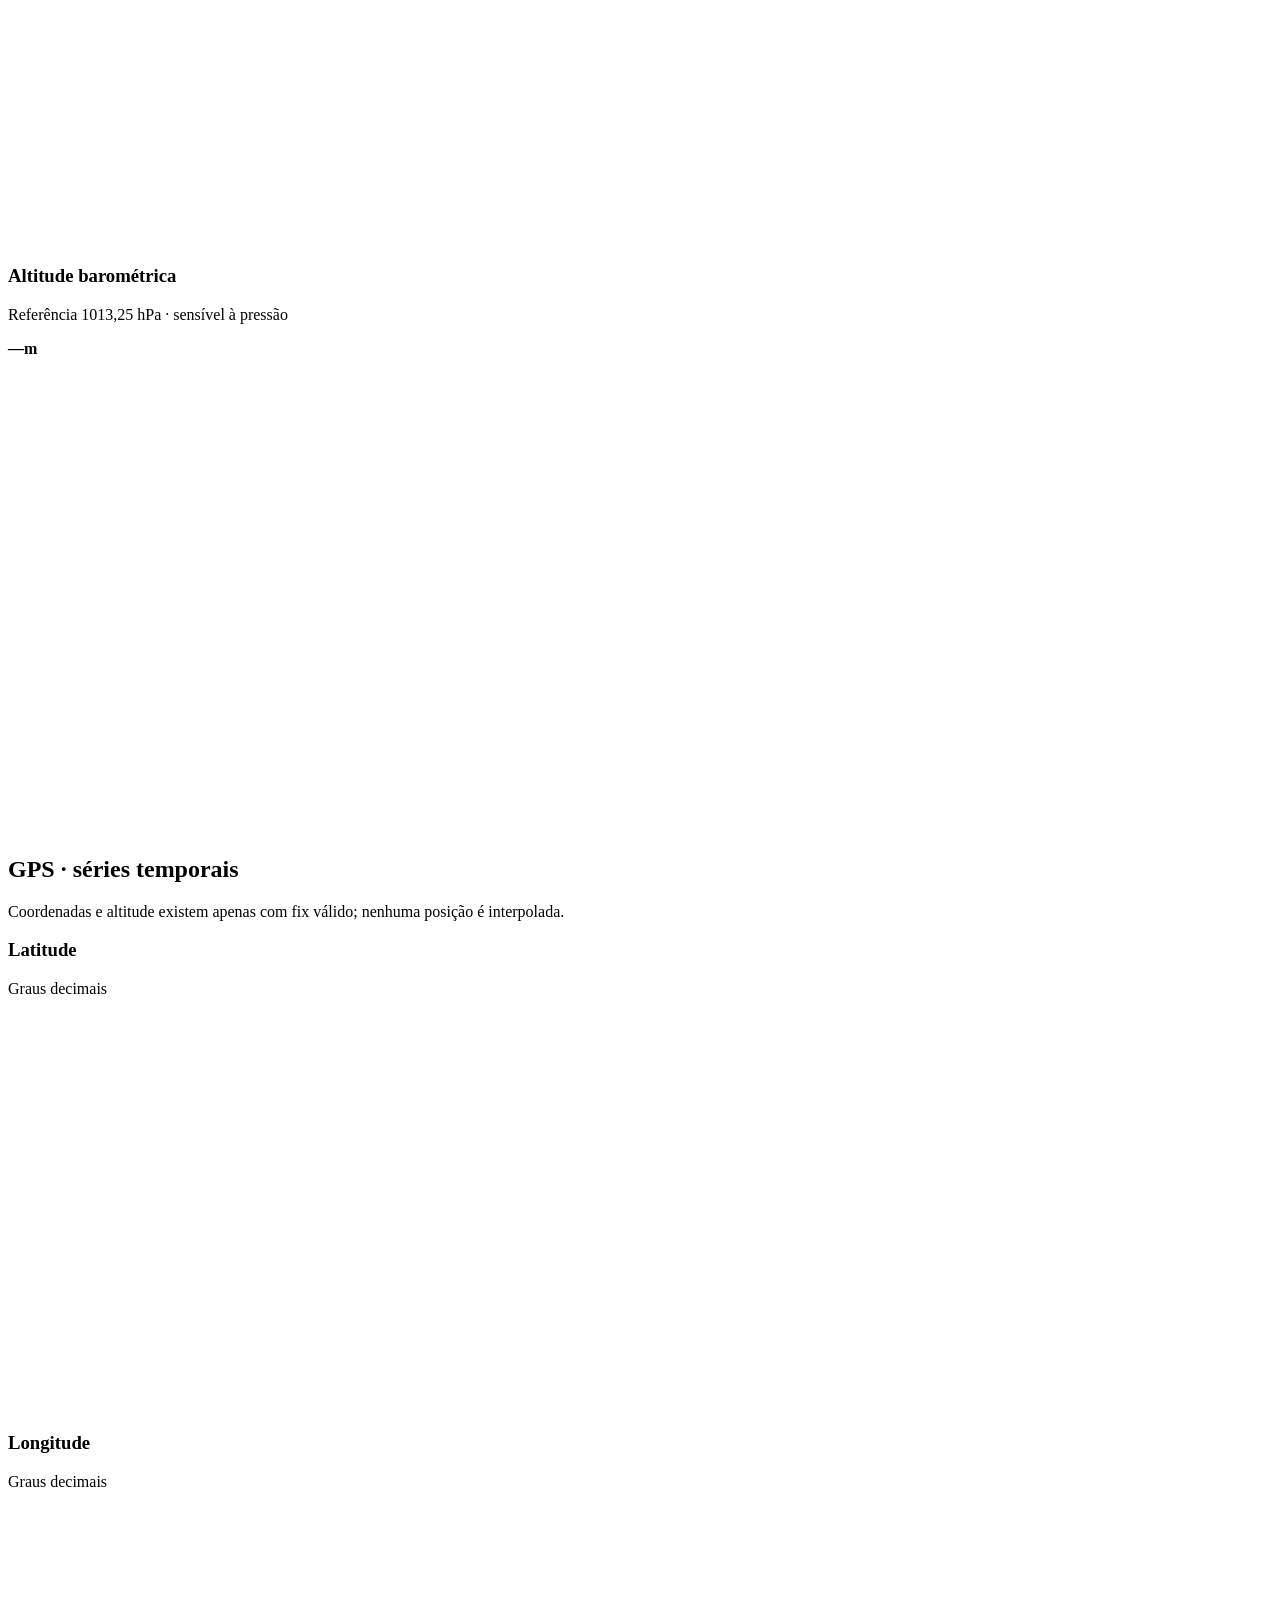
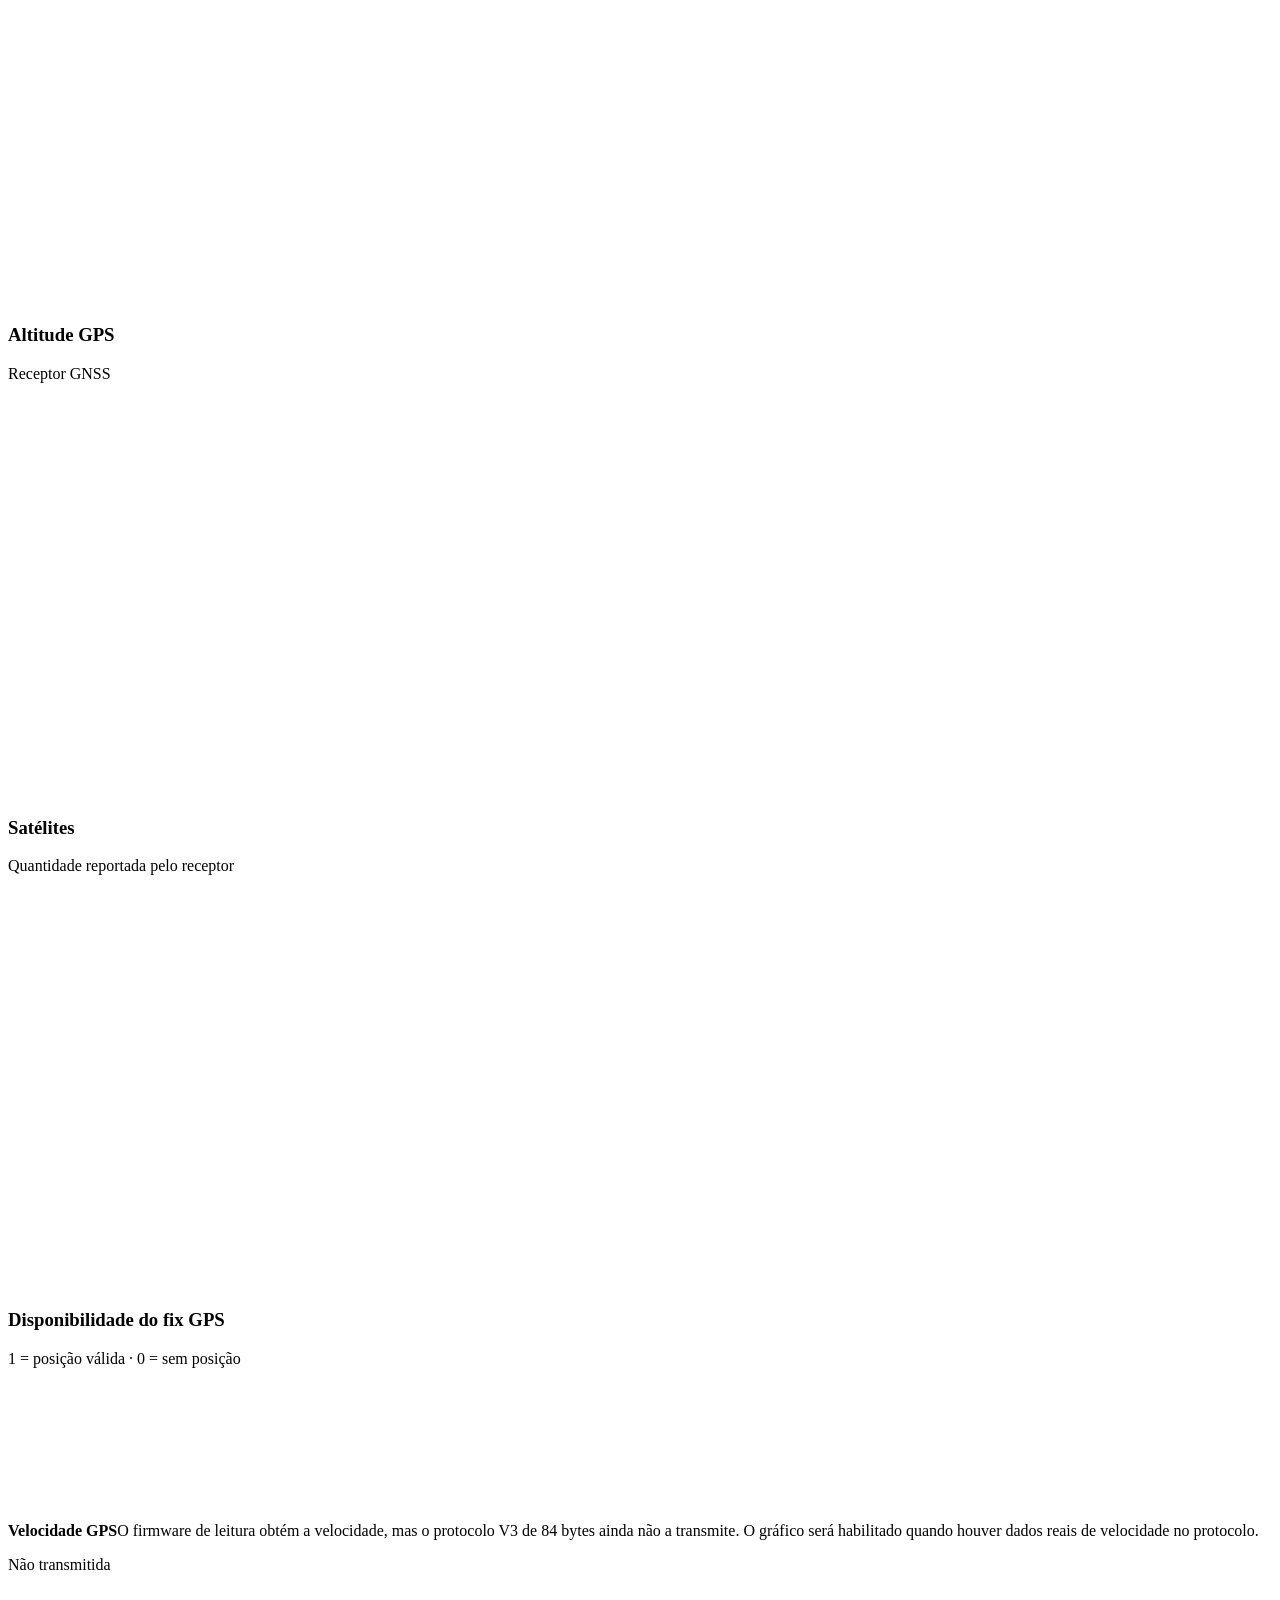
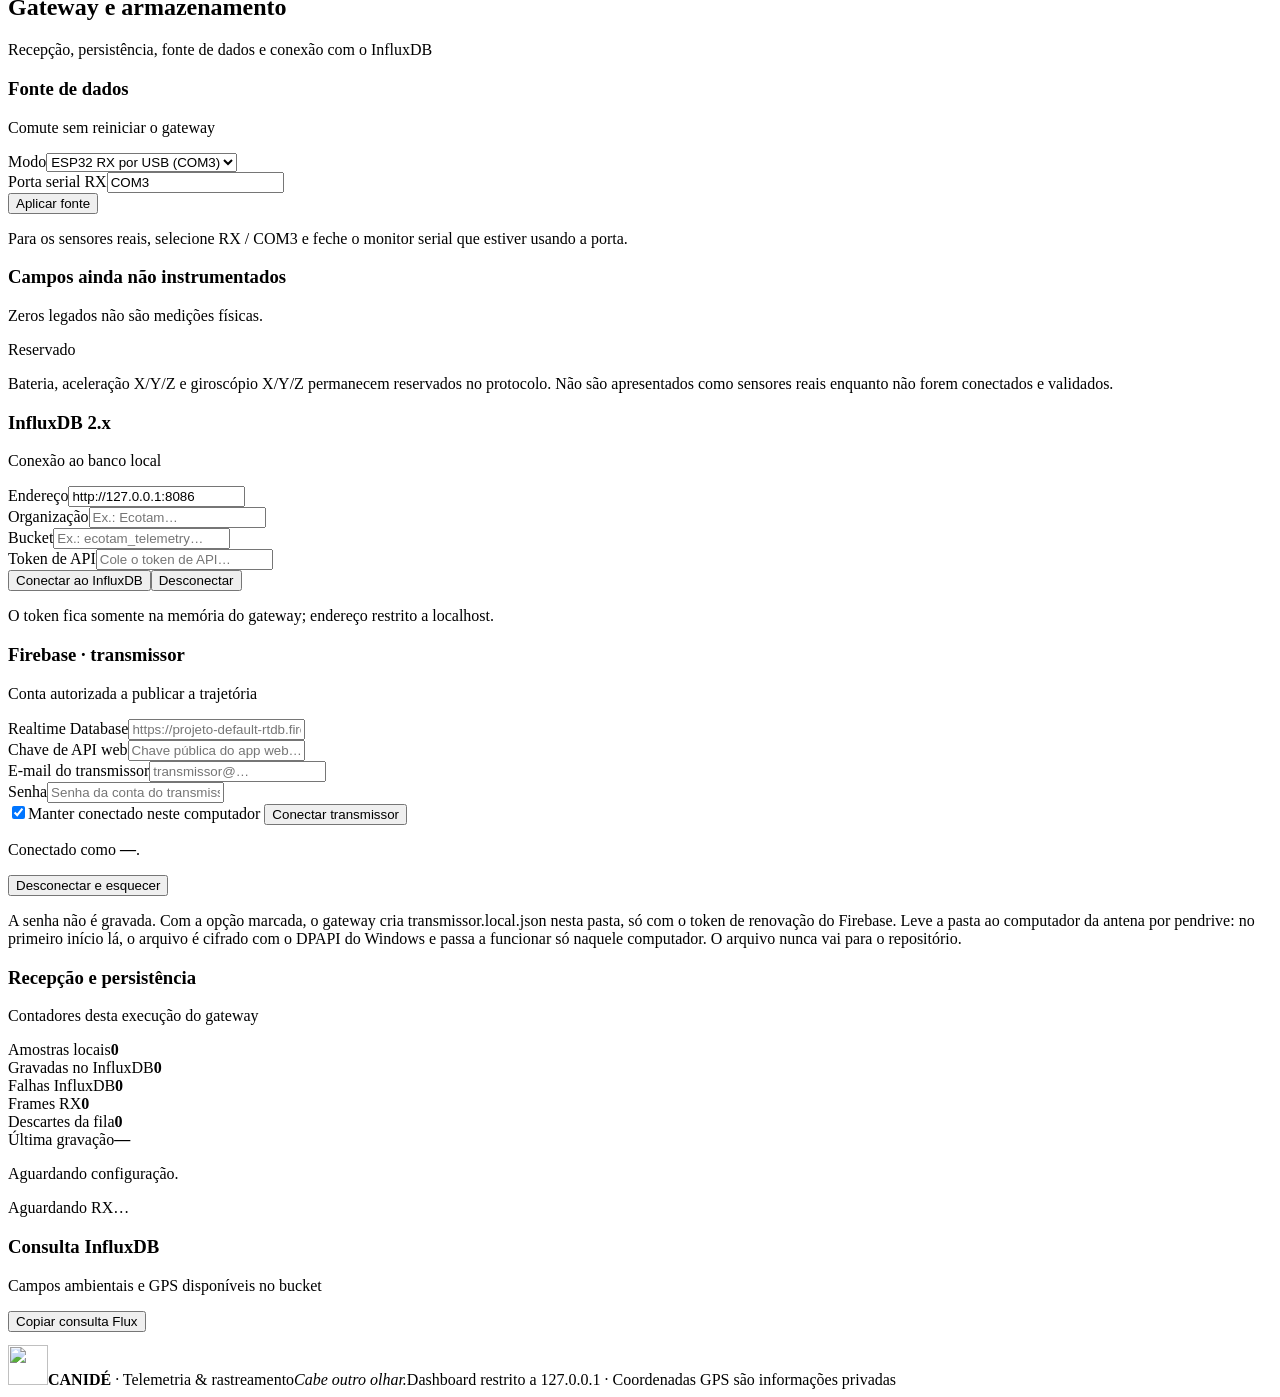
==== commit b195bf07: "Credencial do transmissor cifrada com DPAPI no computador da antena ecotam_secret.py (ctypes, sem de" ====
--- a/GATEWAY_PC/dashboard.html
+++ b/GATEWAY_PC/dashboard.html
@@ -247,7 +247,7 @@
           <p class="note">Conectado como <strong id="sync-account" class="mono">—</strong>. <span id="sync-auto"></span></p>
           <button type="button" id="sync-disconnect" class="btn btn--ghost btn--block">Desconectar e esquecer</button>
         </div>
-        <p class="fine">A senha não é gravada. Com a opção marcada, o gateway cria o arquivo transmissor.local.json nesta pasta, só com o token de renovação do Firebase. Copiada a pasta para o computador da antena, ele se conecta sozinho ao iniciar. O arquivo não vai para o repositório. Sem internet, a recepção e a gravação local continuam.</p>
+        <p class="fine">A senha não é gravada. Com a opção marcada, o gateway cria transmissor.local.json nesta pasta, só com o token de renovação do Firebase. Leve a pasta ao computador da antena por pendrive: no primeiro início lá, o arquivo é cifrado com o DPAPI do Windows e passa a funcionar só naquele computador. O arquivo nunca vai para o repositório.</p>
         <p id="sync-message" class="msg" role="status"></p>
       </section>
       <section class="panel" aria-labelledby="h-counters">
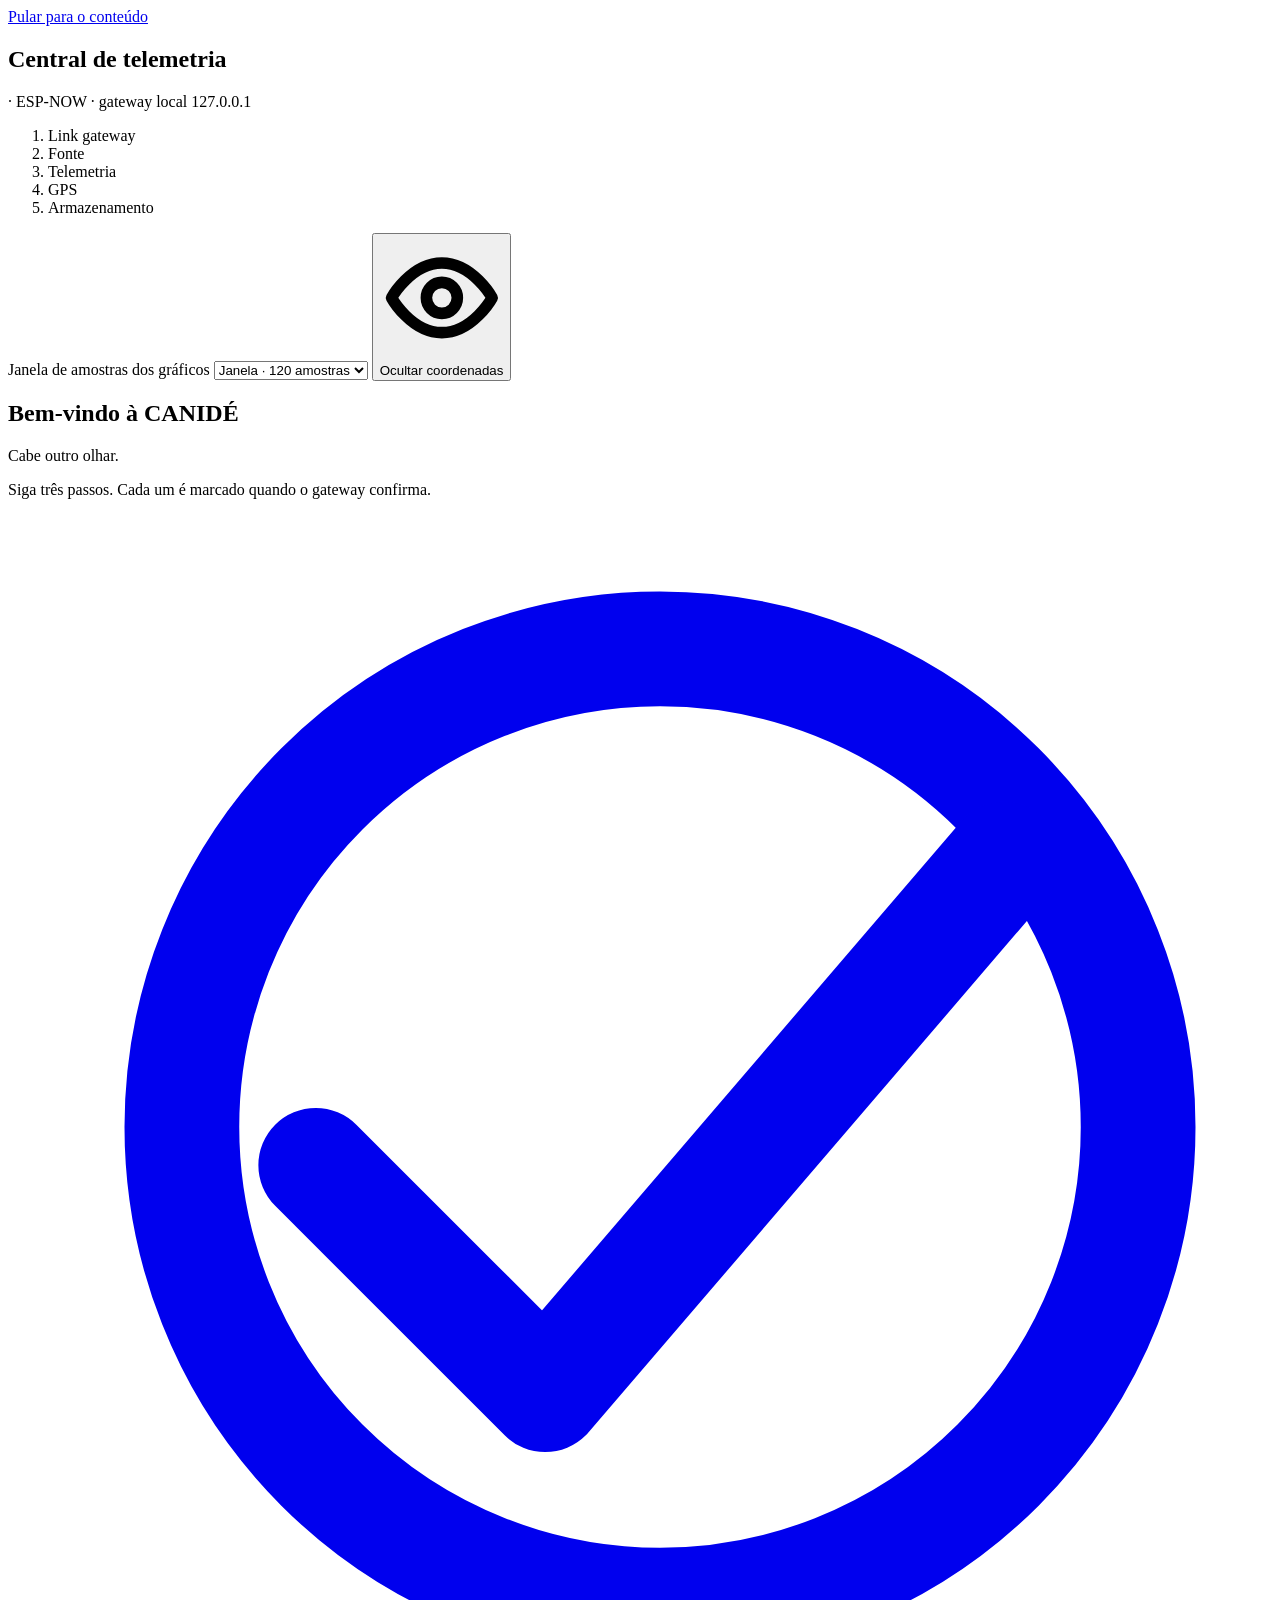
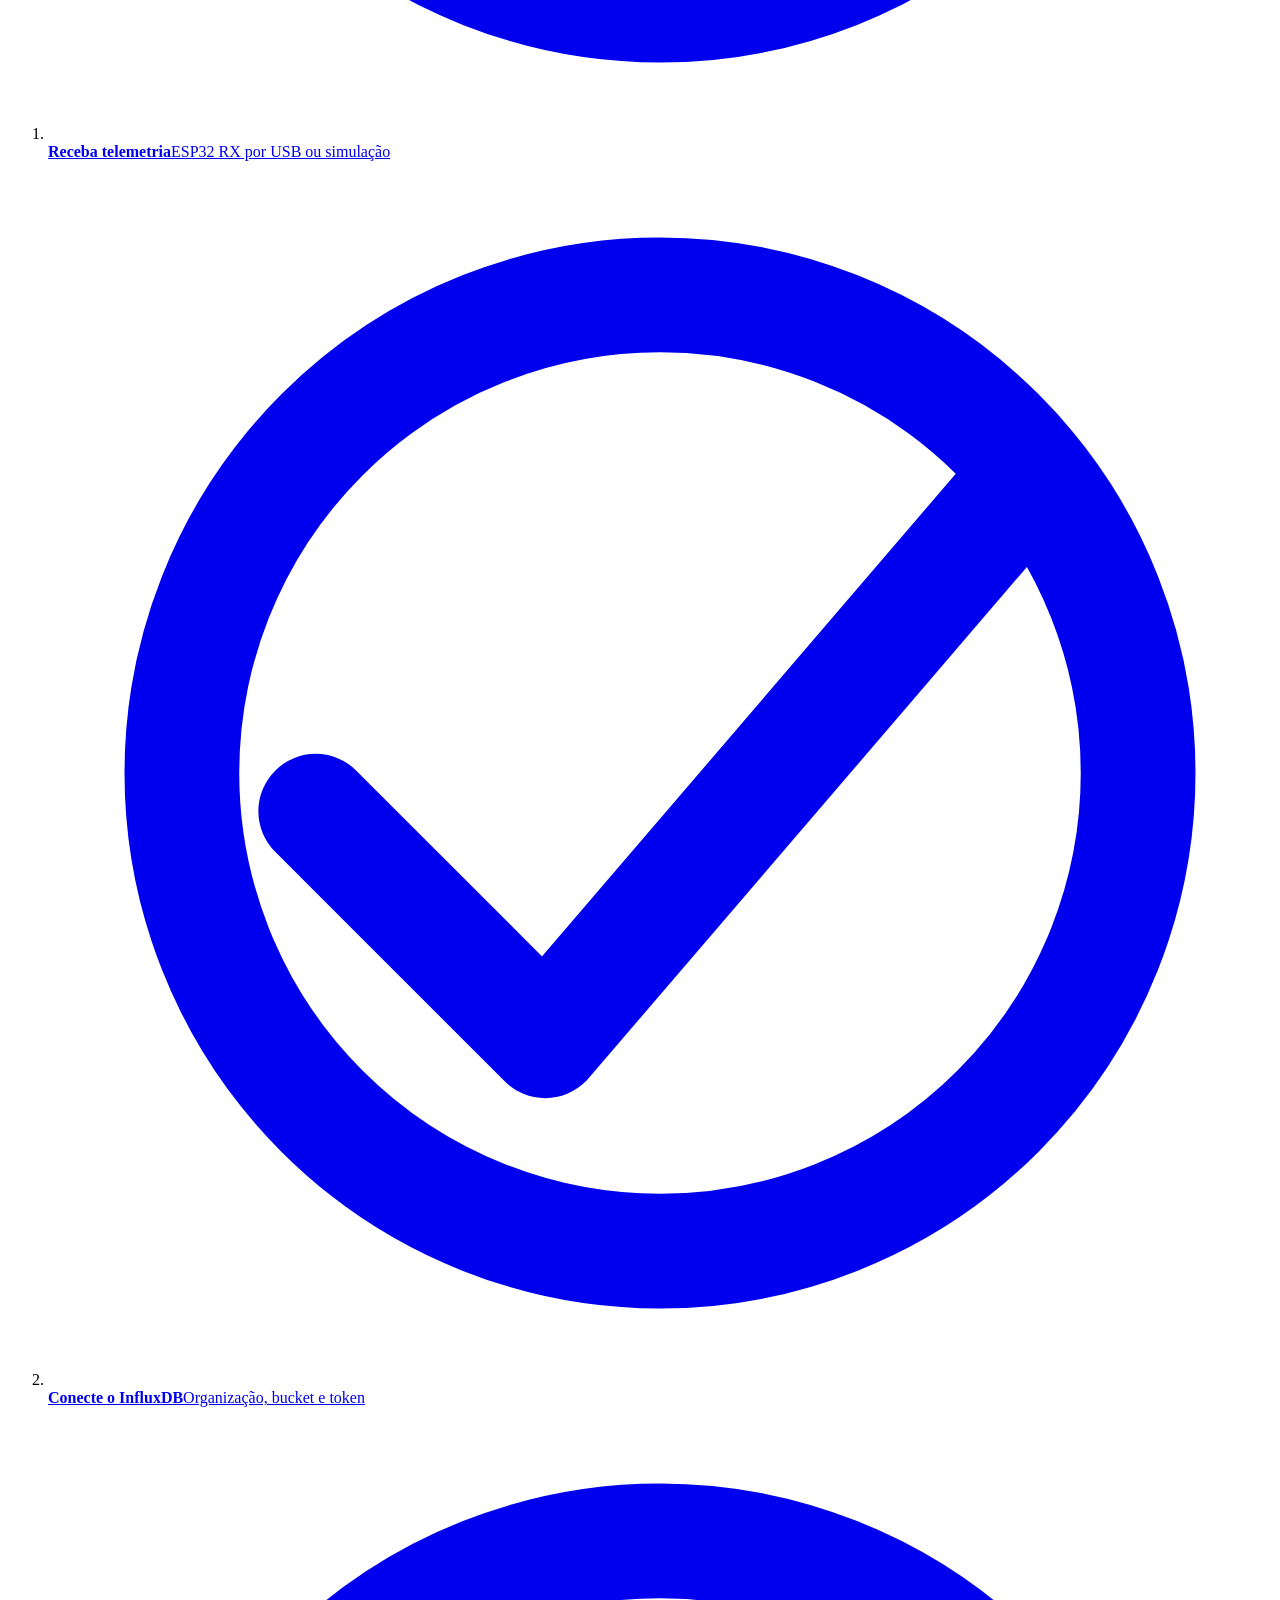
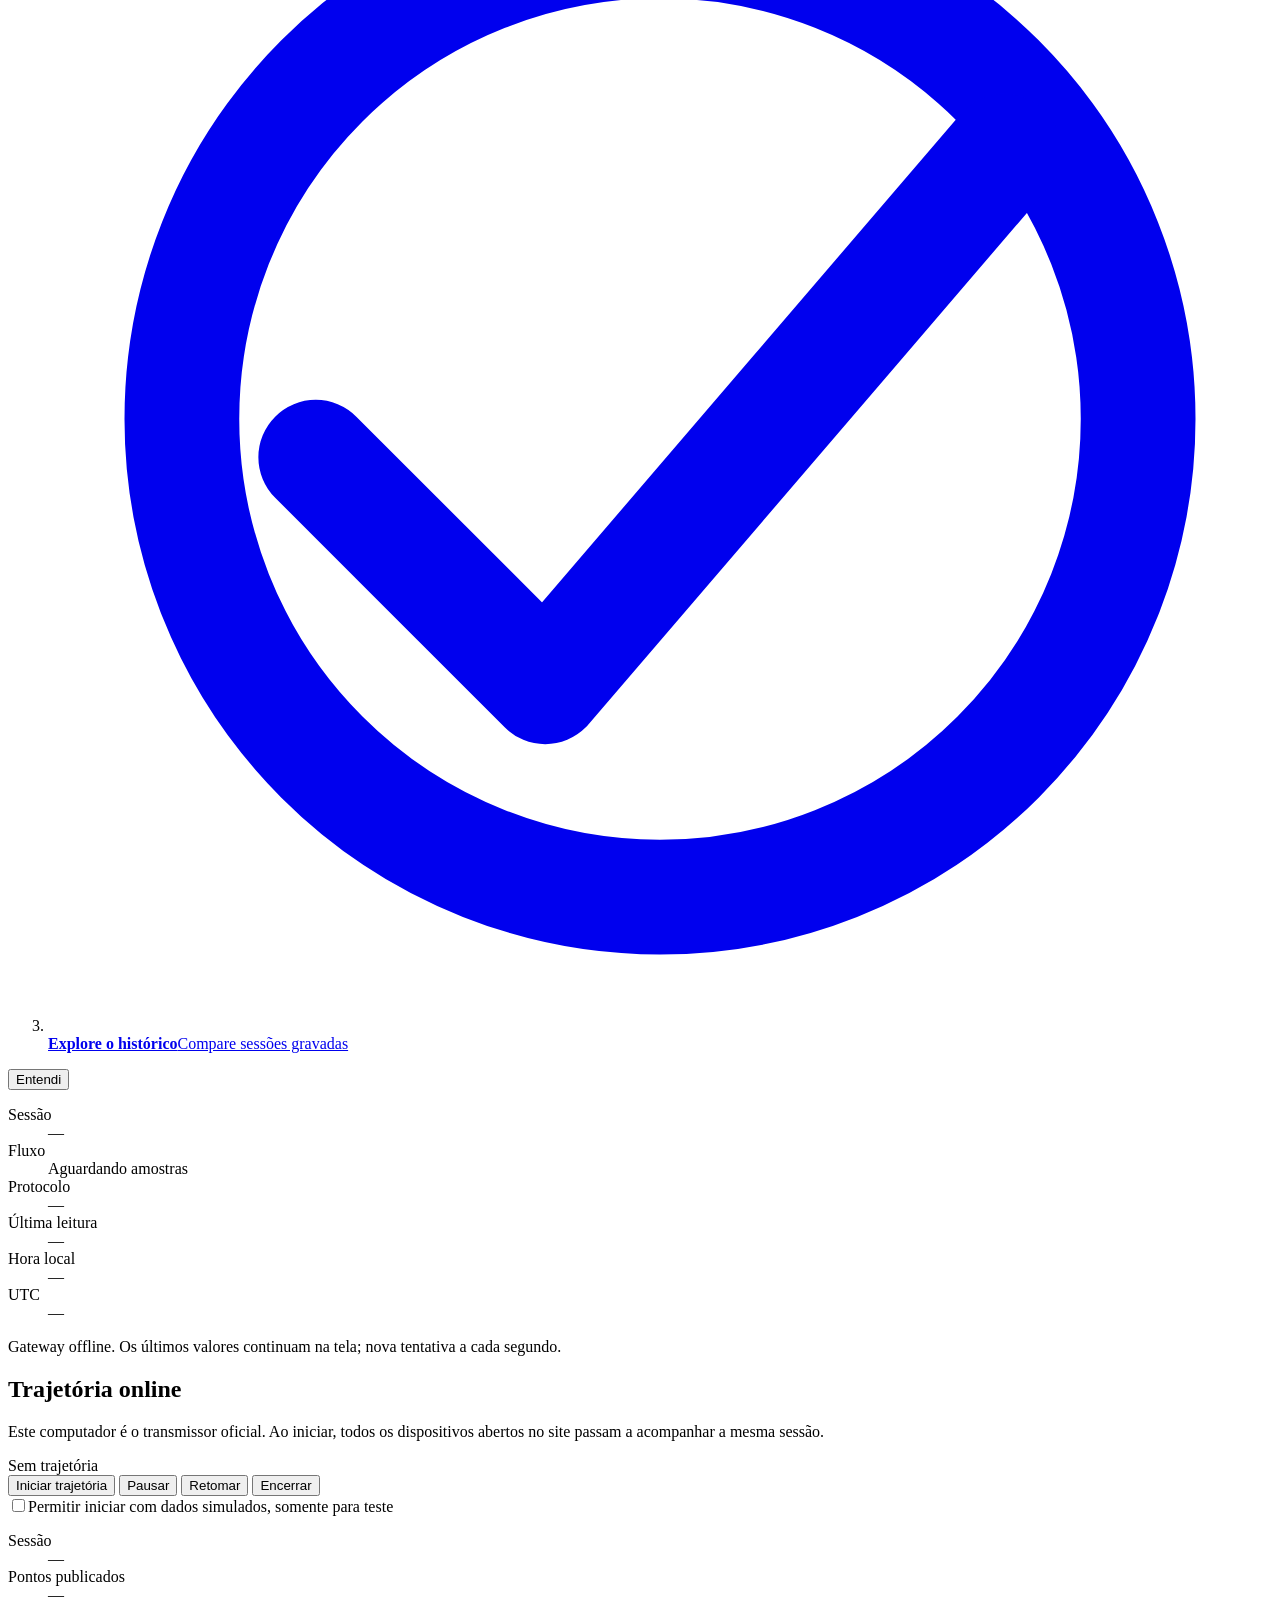
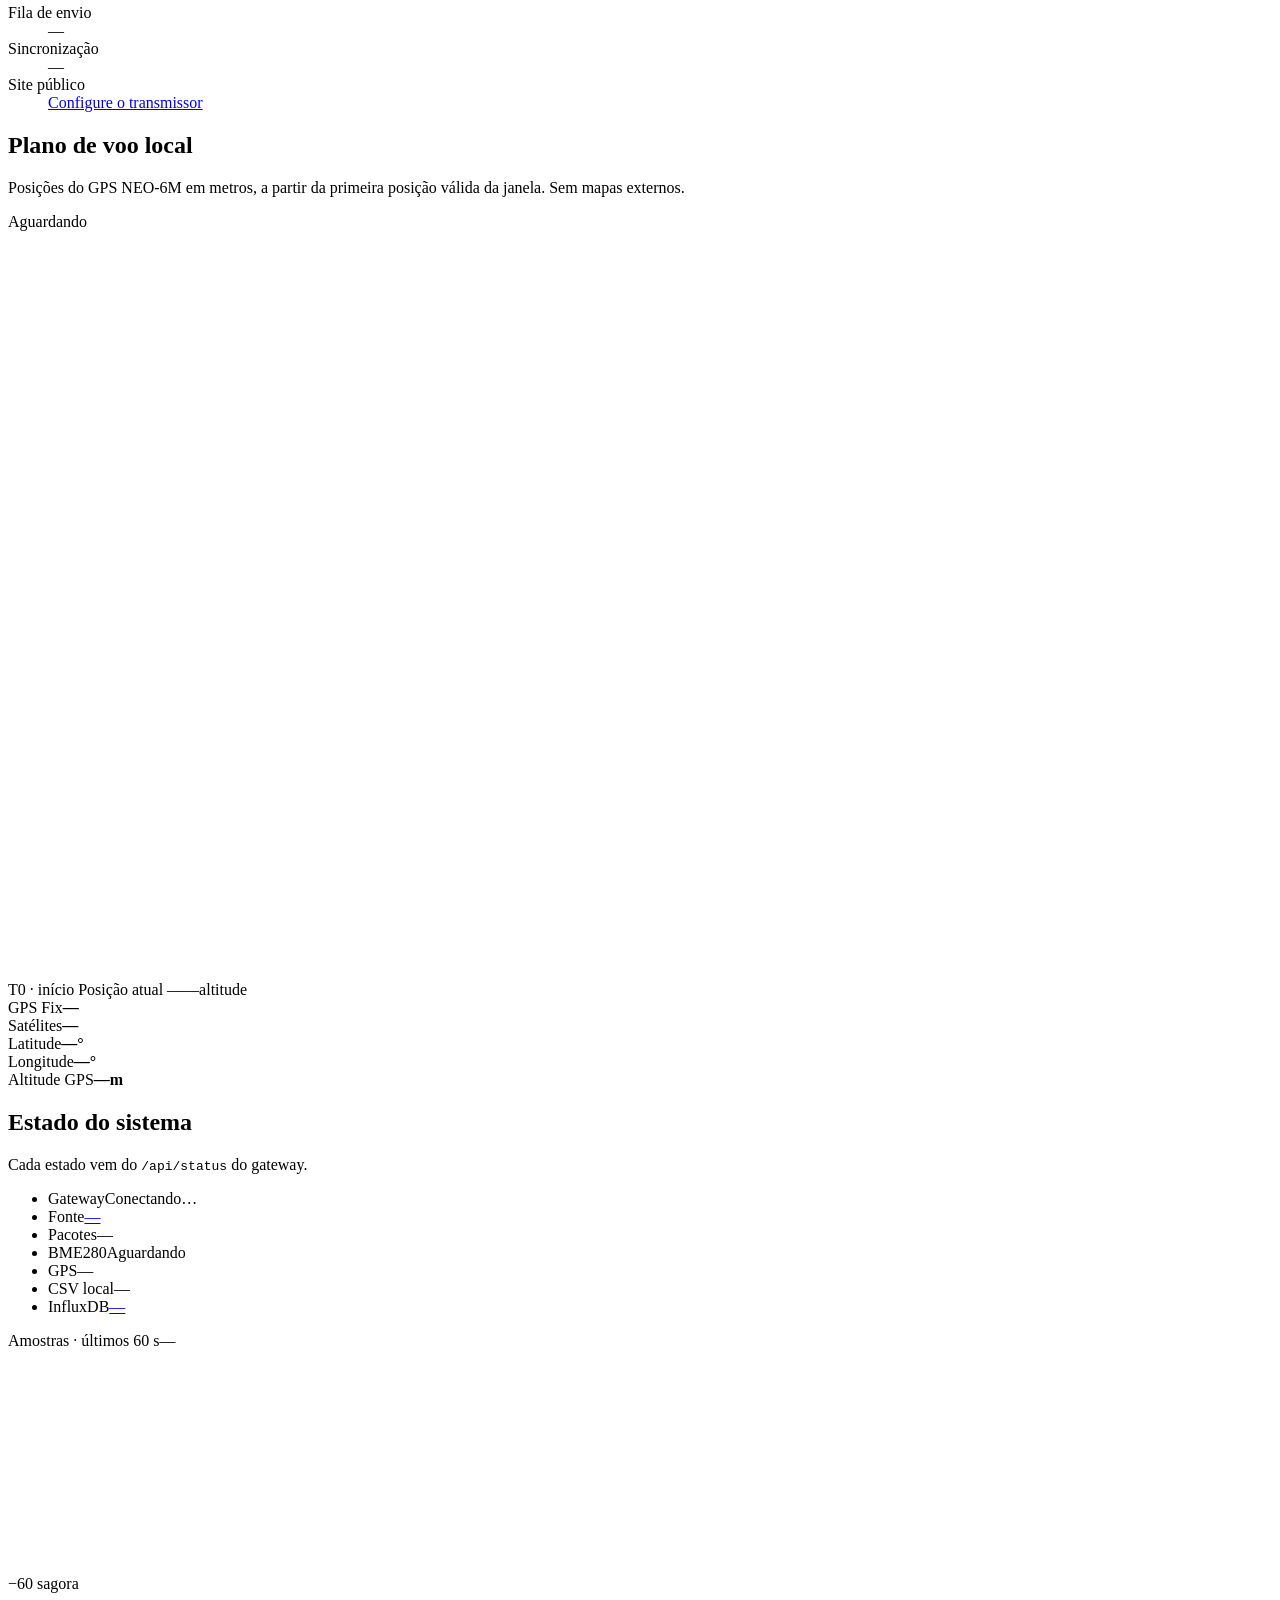
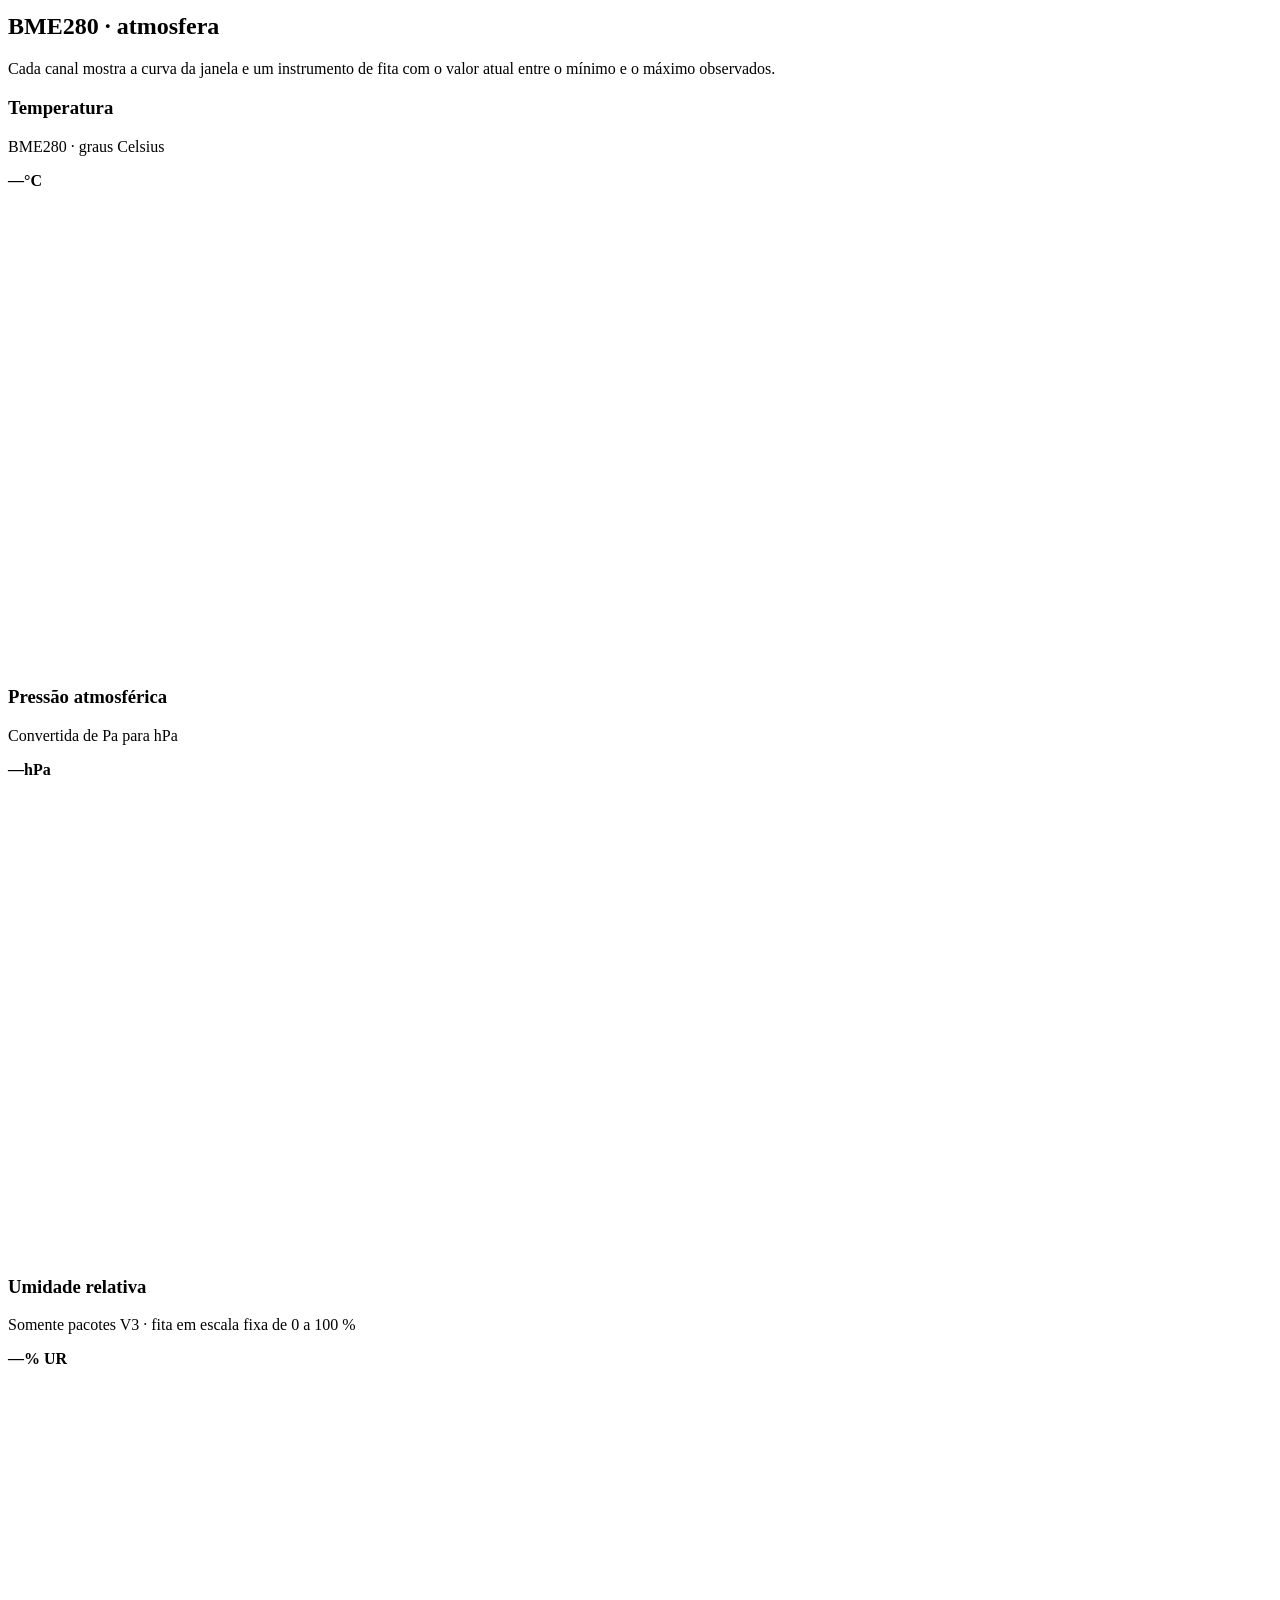
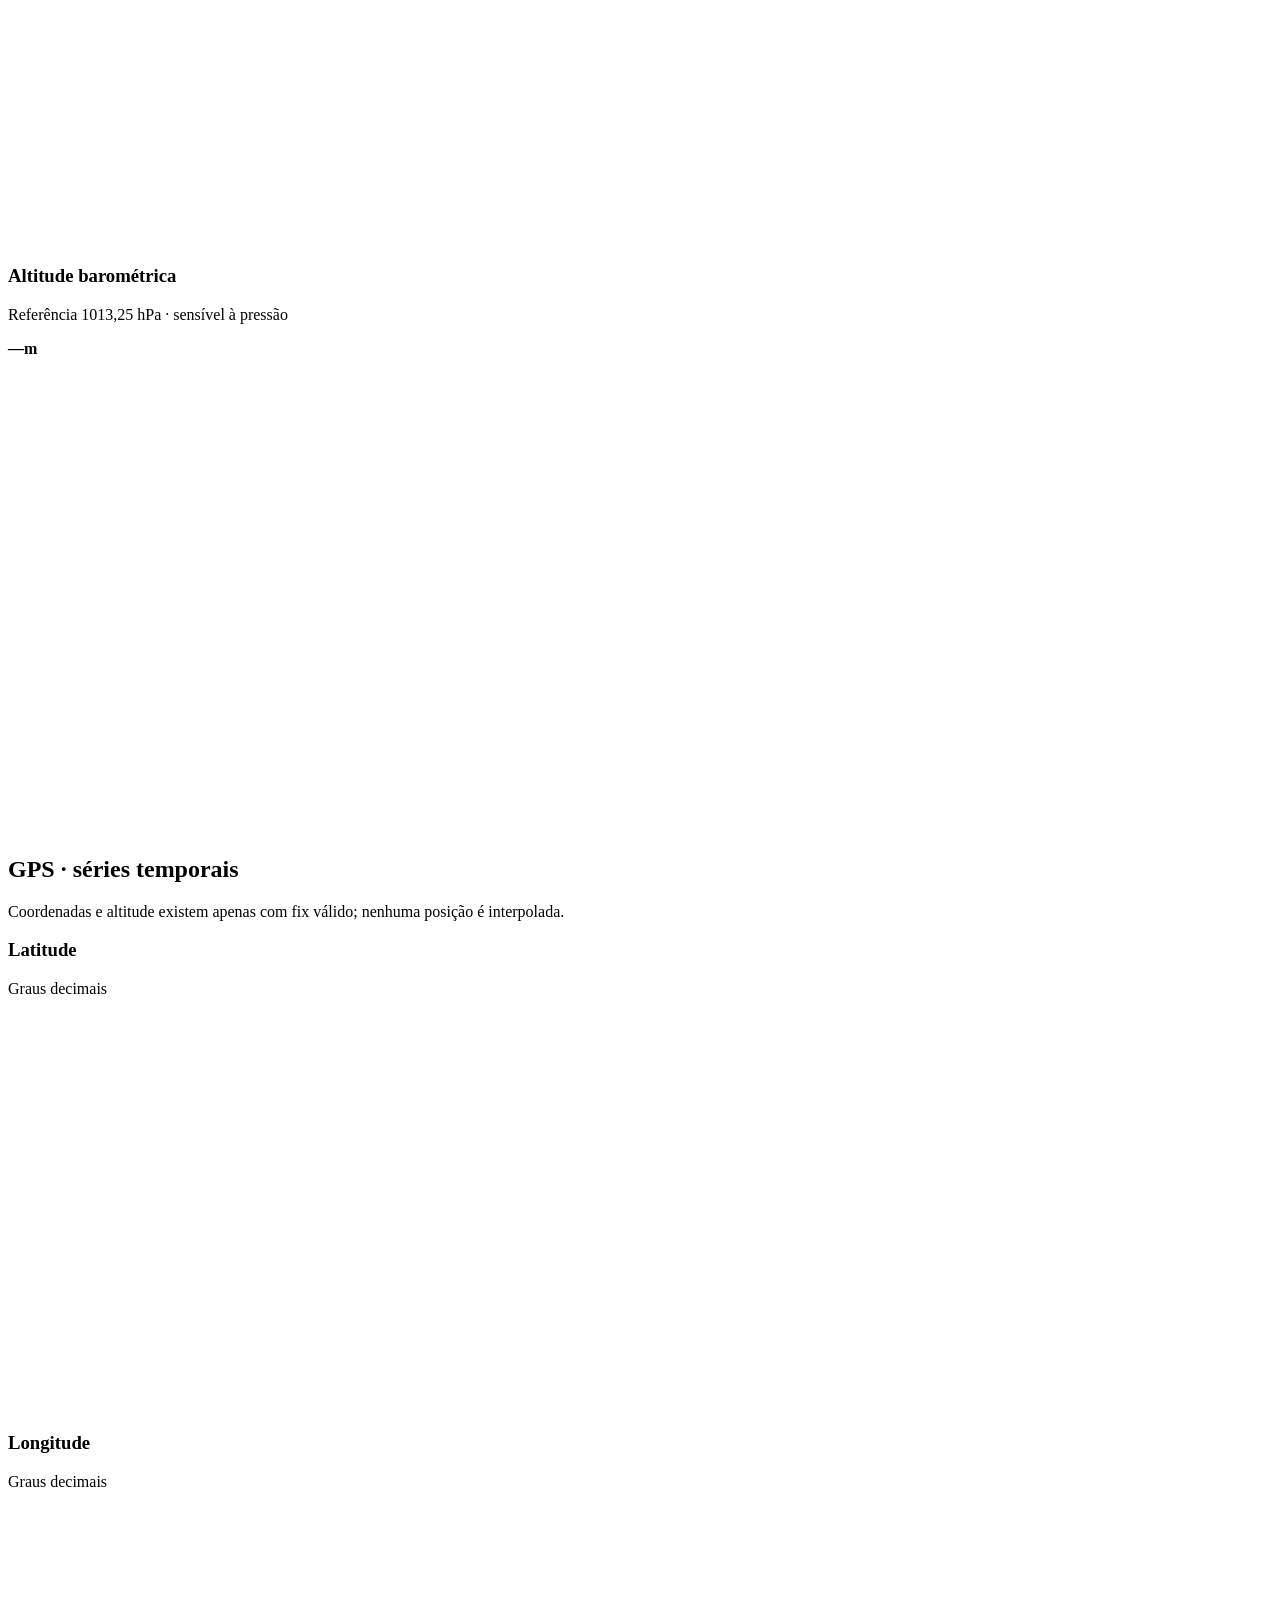
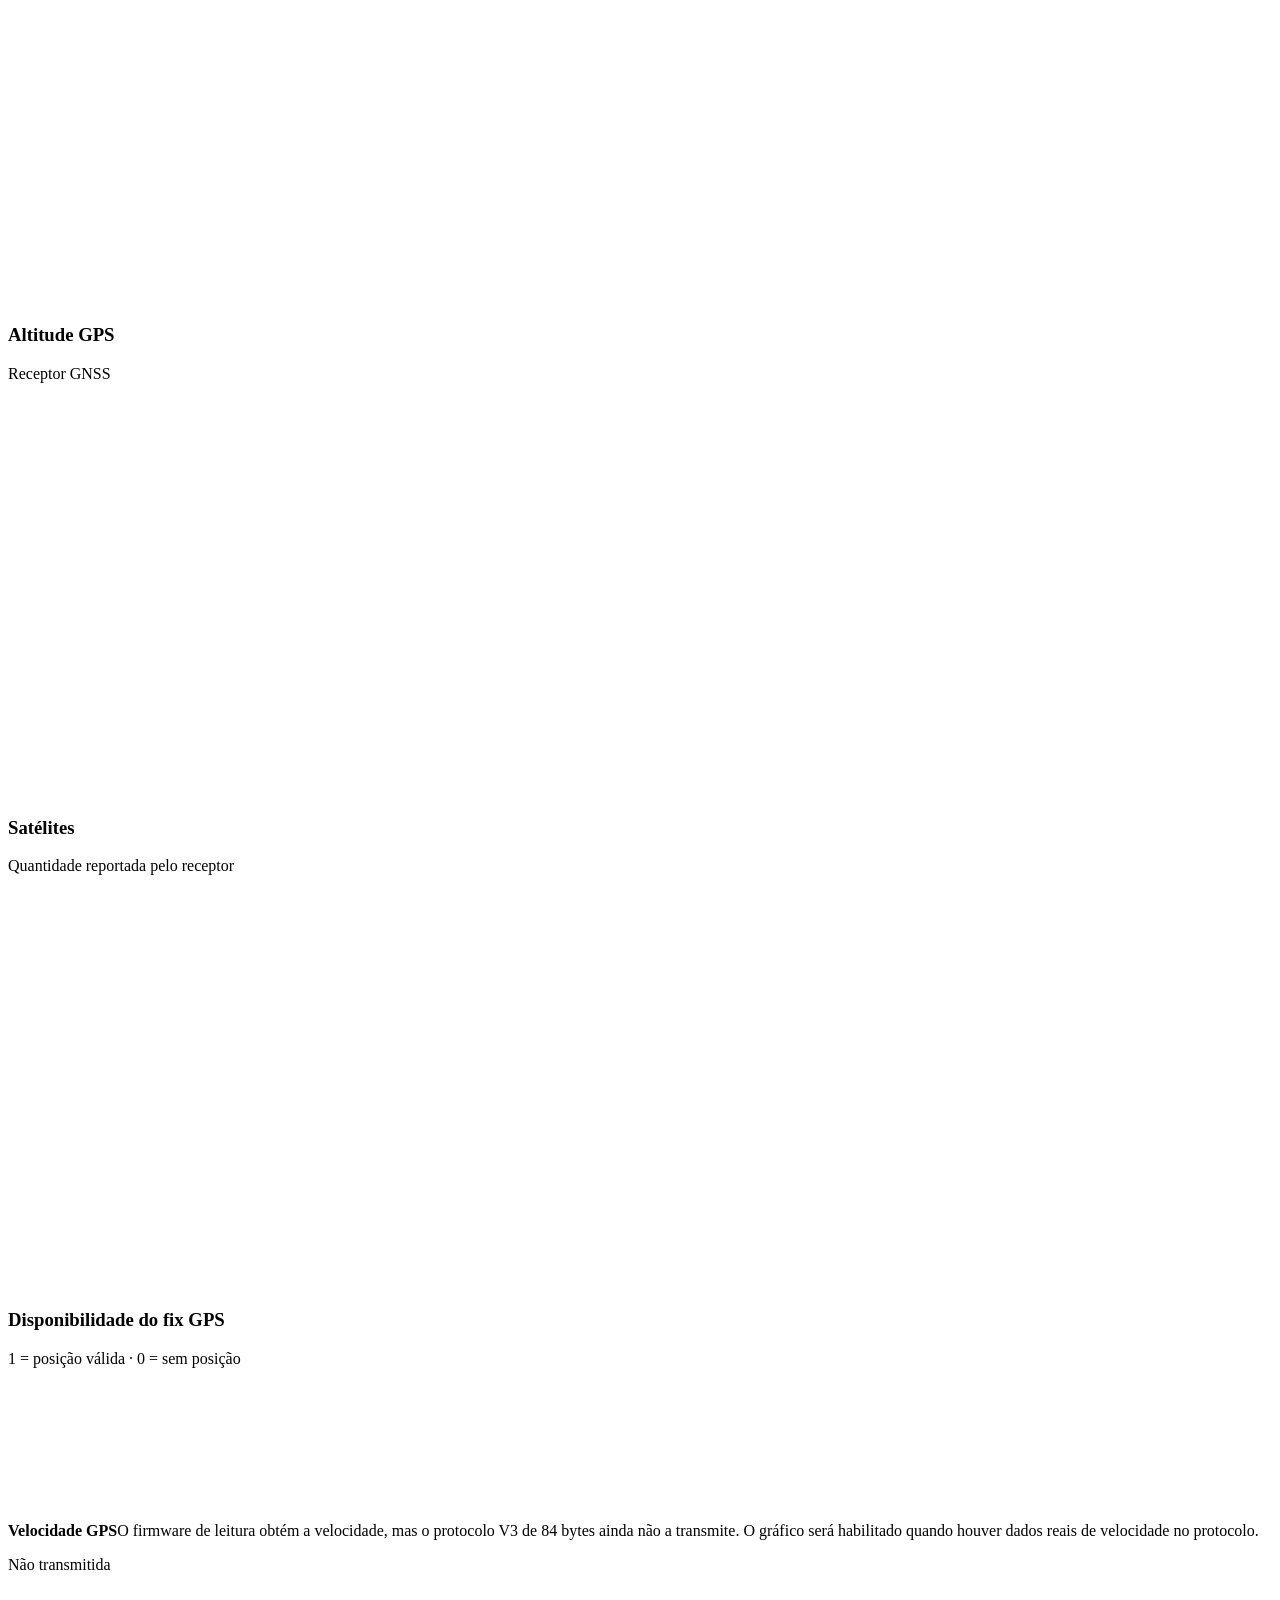
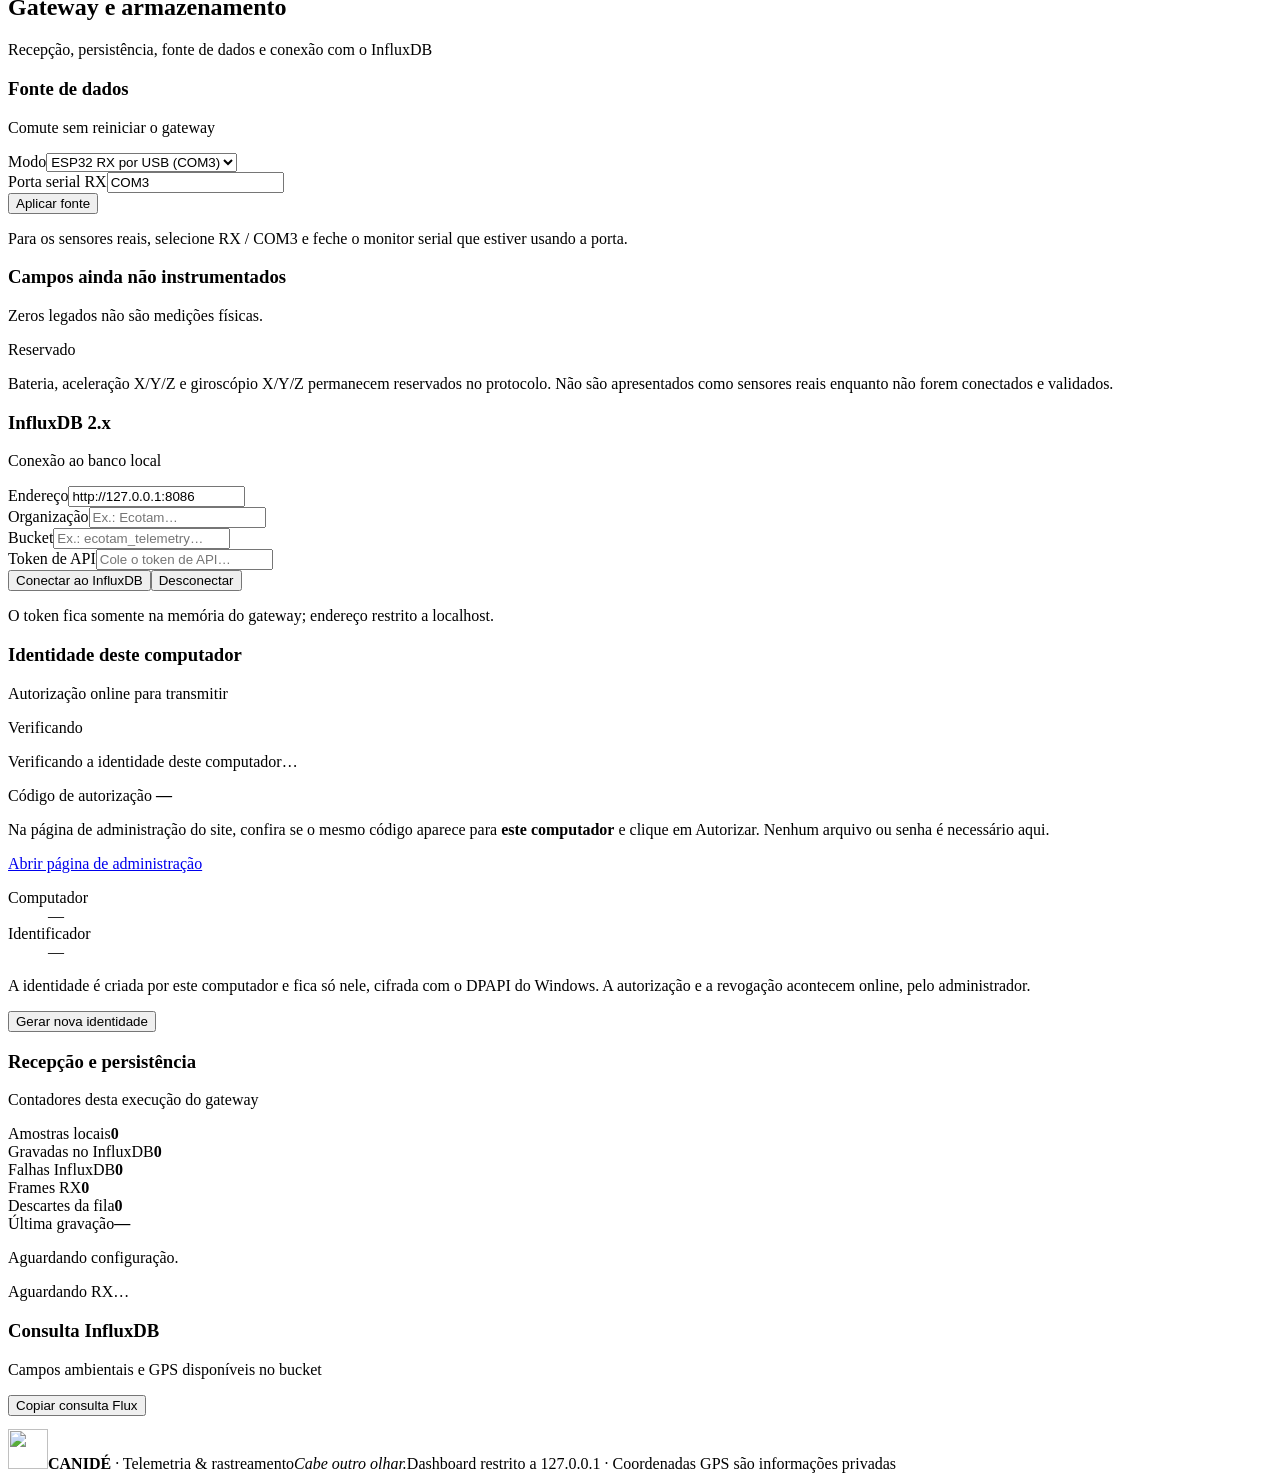
==== commit 190839ee: "Identidade própria por computador e autorização online dos transmissores Cada computador cria sua co" ====
--- a/GATEWAY_PC/dashboard.html
+++ b/GATEWAY_PC/dashboard.html
@@ -234,20 +234,20 @@
         <p id="connect-message" class="msg" role="status"></p>
       </section>
       <section class="panel" id="sync-panel" aria-labelledby="h-sync">
-        <header class="panel__head"><div><h3 id="h-sync">Firebase · transmissor</h3><p>Conta autorizada a publicar a trajetória</p></div></header>
-        <form id="sync-form" autocomplete="off">
-          <div class="field"><label for="sync-db">Realtime Database</label><input id="sync-db" name="sync-db" type="url" class="input mono" required placeholder="https://projeto-default-rtdb.firebaseio.com" spellcheck="false"></div>
-          <div class="field"><label for="sync-key">Chave de API web</label><input id="sync-key" name="sync-key" class="input mono" required spellcheck="false" placeholder="Chave pública do app web…"></div>
-          <div class="field"><label for="sync-email">E-mail do transmissor</label><input id="sync-email" name="sync-email" type="email" class="input" required autocomplete="username" spellcheck="false" placeholder="transmissor@…"></div>
-          <div class="field"><label for="sync-password">Senha</label><input id="sync-password" name="sync-password" type="password" class="input" required autocomplete="current-password" placeholder="Senha da conta do transmissor…"></div>
-          <label class="check" for="sync-remember"><input type="checkbox" id="sync-remember" checked><span>Manter conectado neste computador</span></label>
-          <button type="submit" id="sync-connect" class="btn btn--block">Conectar transmissor</button>
-        </form>
-        <div id="sync-connected" class="hidden">
-          <p class="note">Conectado como <strong id="sync-account" class="mono">—</strong>. <span id="sync-auto"></span></p>
-          <button type="button" id="sync-disconnect" class="btn btn--ghost btn--block">Desconectar e esquecer</button>
+        <header class="panel__head"><div><h3 id="h-sync">Identidade deste computador</h3><p>Autorização online para transmitir</p></div><span id="device-tag" class="tag">Verificando</span></header>
+        <p id="device-text" class="note">Verificando a identidade deste computador…</p>
+        <div id="device-pairing" class="pairing hidden">
+          <span class="status-label">Código de autorização</span>
+          <strong id="device-code" class="pairing__code mono">—</strong>
+          <p class="fine">Na página de administração do site, confira se o mesmo código aparece para <b id="device-computer">este computador</b> e clique em Autorizar. Nenhum arquivo ou senha é necessário aqui.</p>
+          <a id="device-admin" class="btn btn--block" href="#" target="_blank" rel="noopener">Abrir página de administração</a>
         </div>
-        <p class="fine">A senha não é gravada. Com a opção marcada, o gateway cria transmissor.local.json nesta pasta, só com o token de renovação do Firebase. Leve a pasta ao computador da antena por pendrive: no primeiro início lá, o arquivo é cifrado com o DPAPI do Windows e passa a funcionar só naquele computador. O arquivo nunca vai para o repositório.</p>
+        <dl class="traj-facts device-facts">
+          <div><dt>Computador</dt><dd id="device-name" class="mono">—</dd></div>
+          <div><dt>Identificador</dt><dd id="device-uid" class="mono">—</dd></div>
+        </dl>
+        <p class="fine">A identidade é criada por este computador e fica só nele, cifrada com o DPAPI do Windows. A autorização e a revogação acontecem online, pelo administrador.</p>
+        <button type="button" id="device-reset" class="btn btn--ghost btn--block">Gerar nova identidade</button>
         <p id="sync-message" class="msg" role="status"></p>
       </section>
       <section class="panel" aria-labelledby="h-counters">
